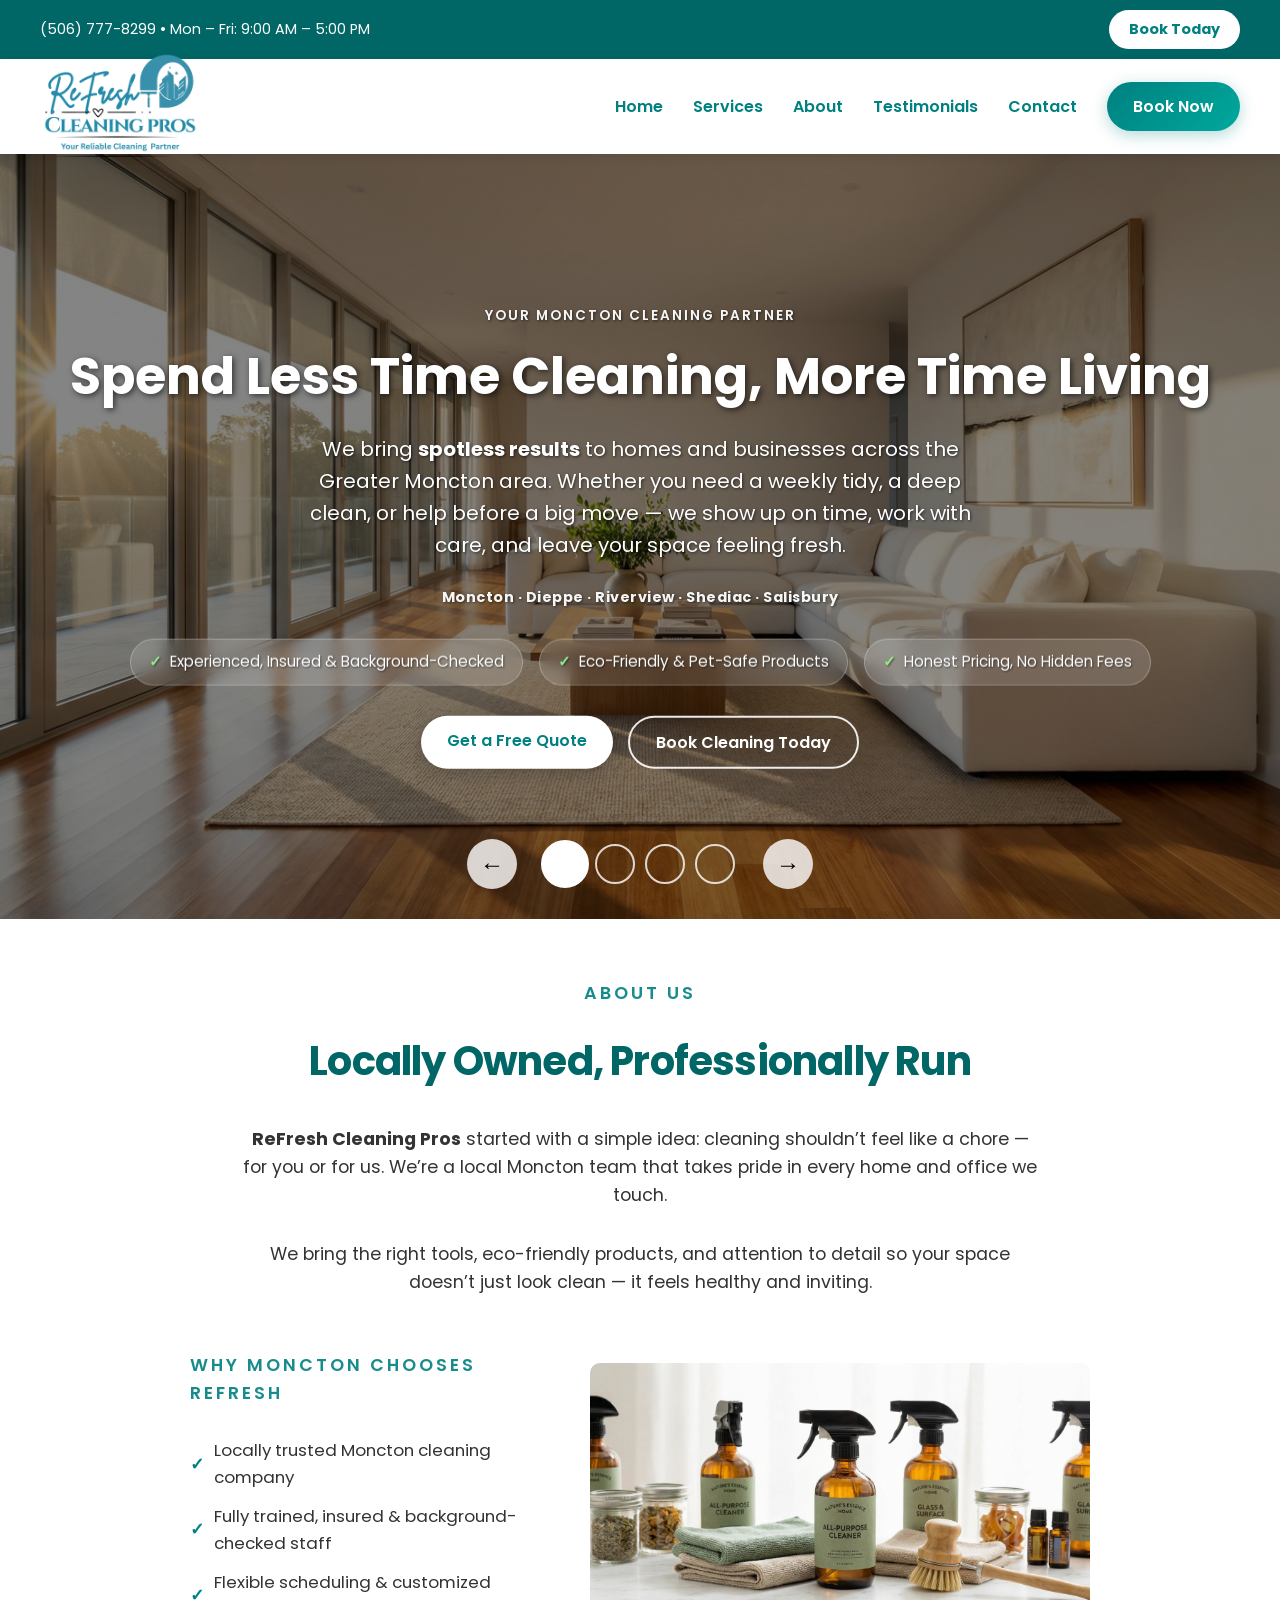
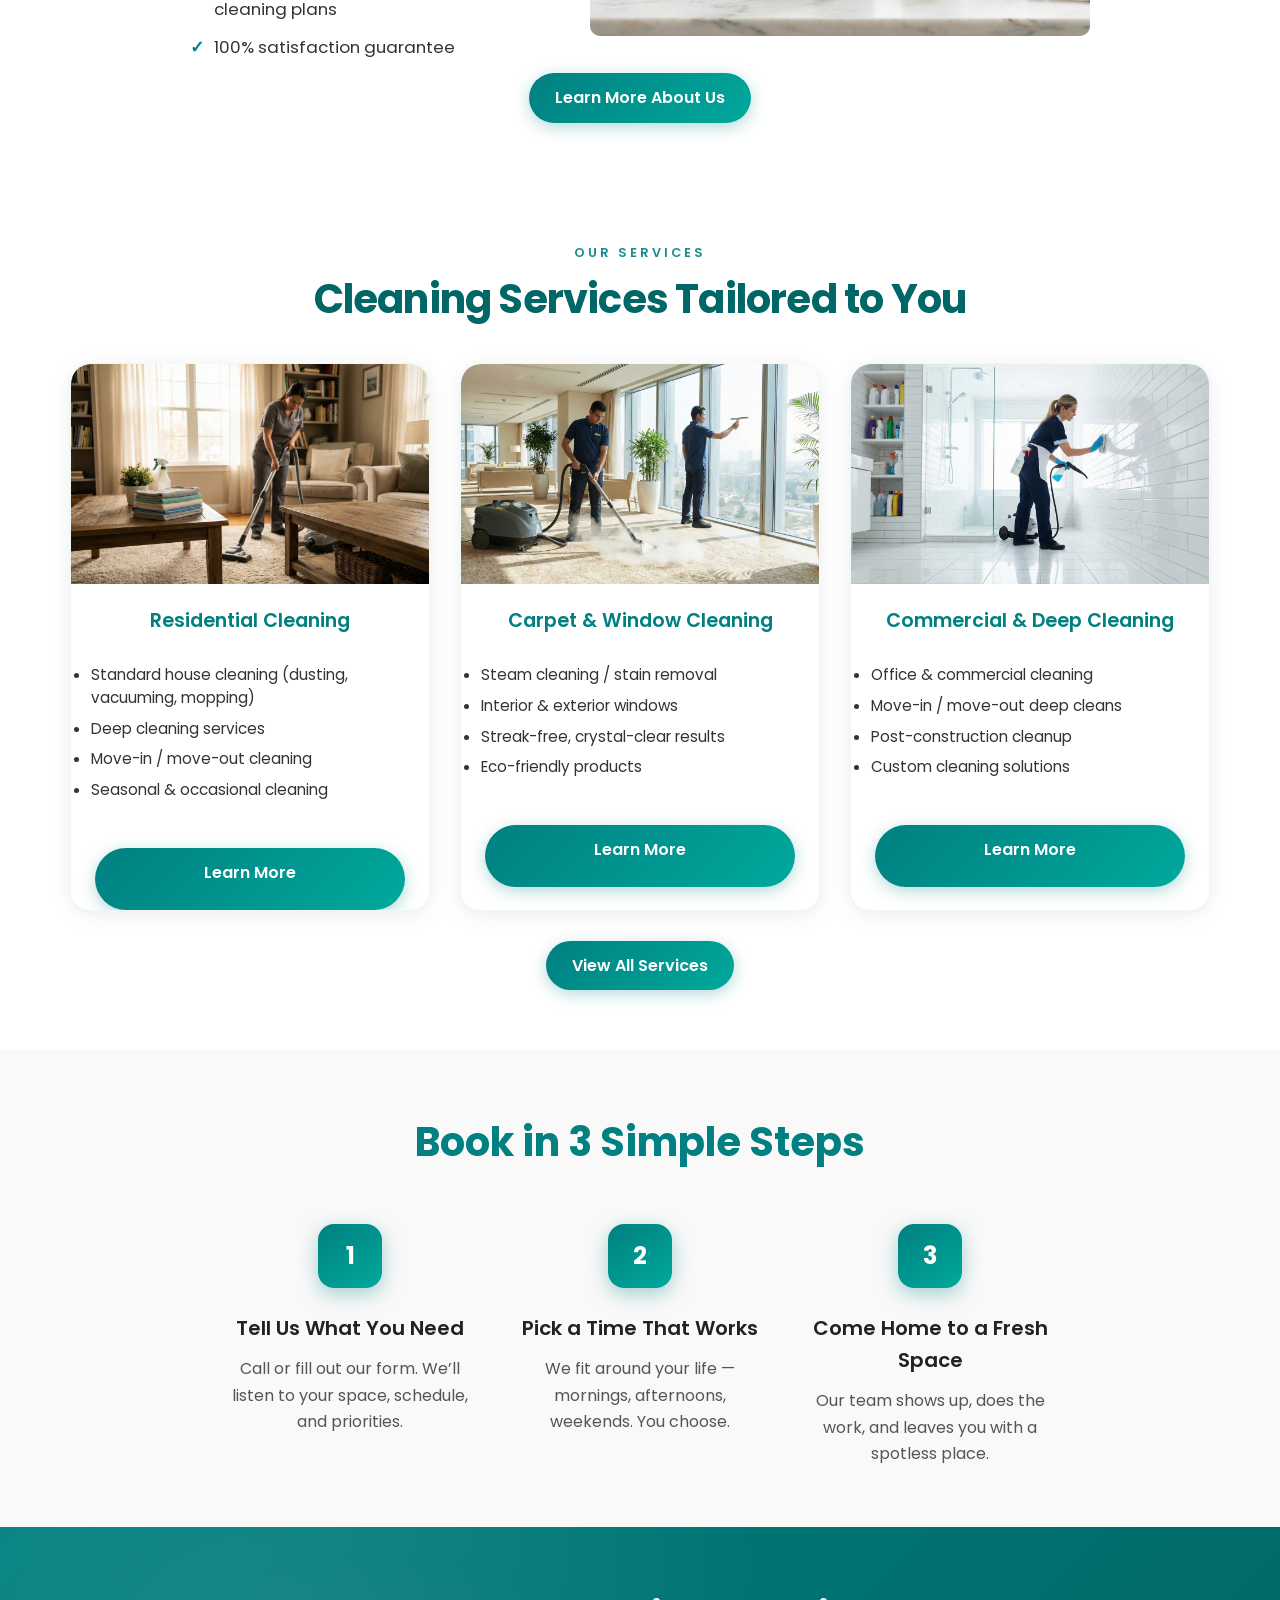
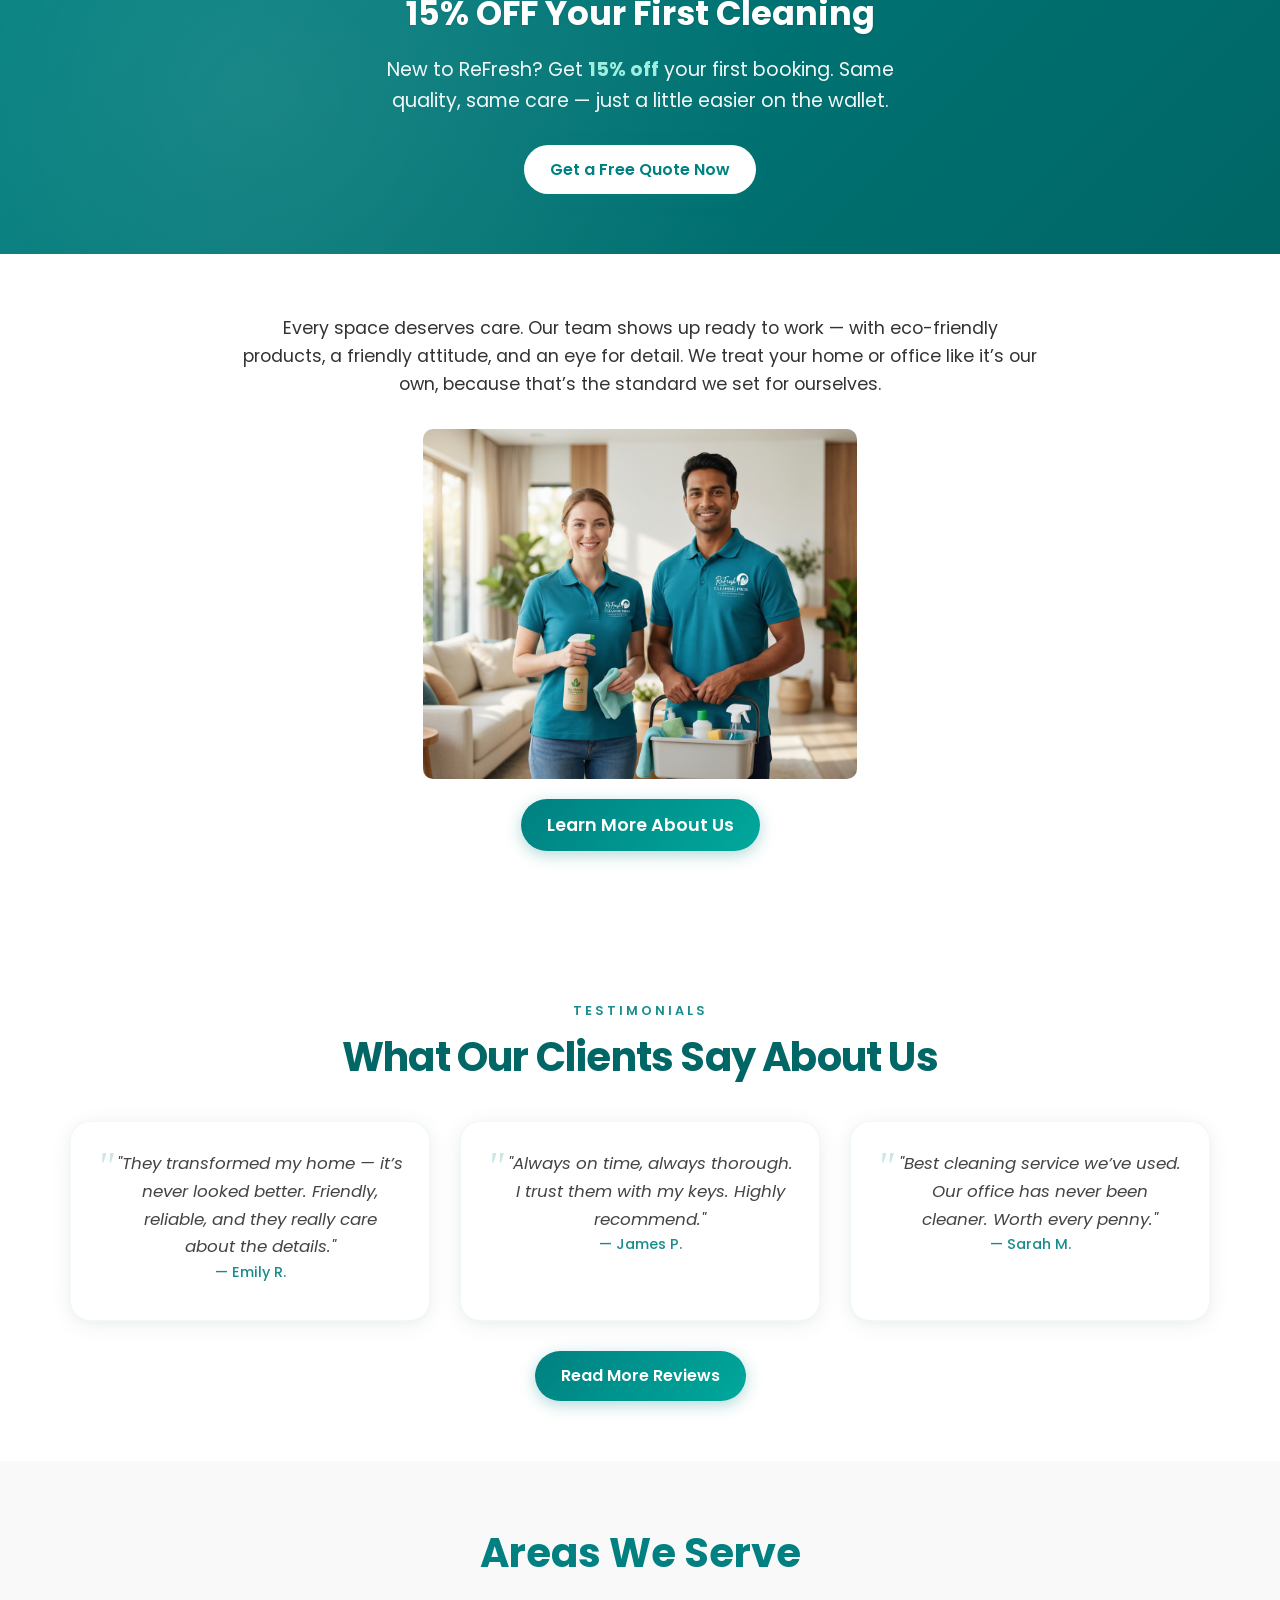
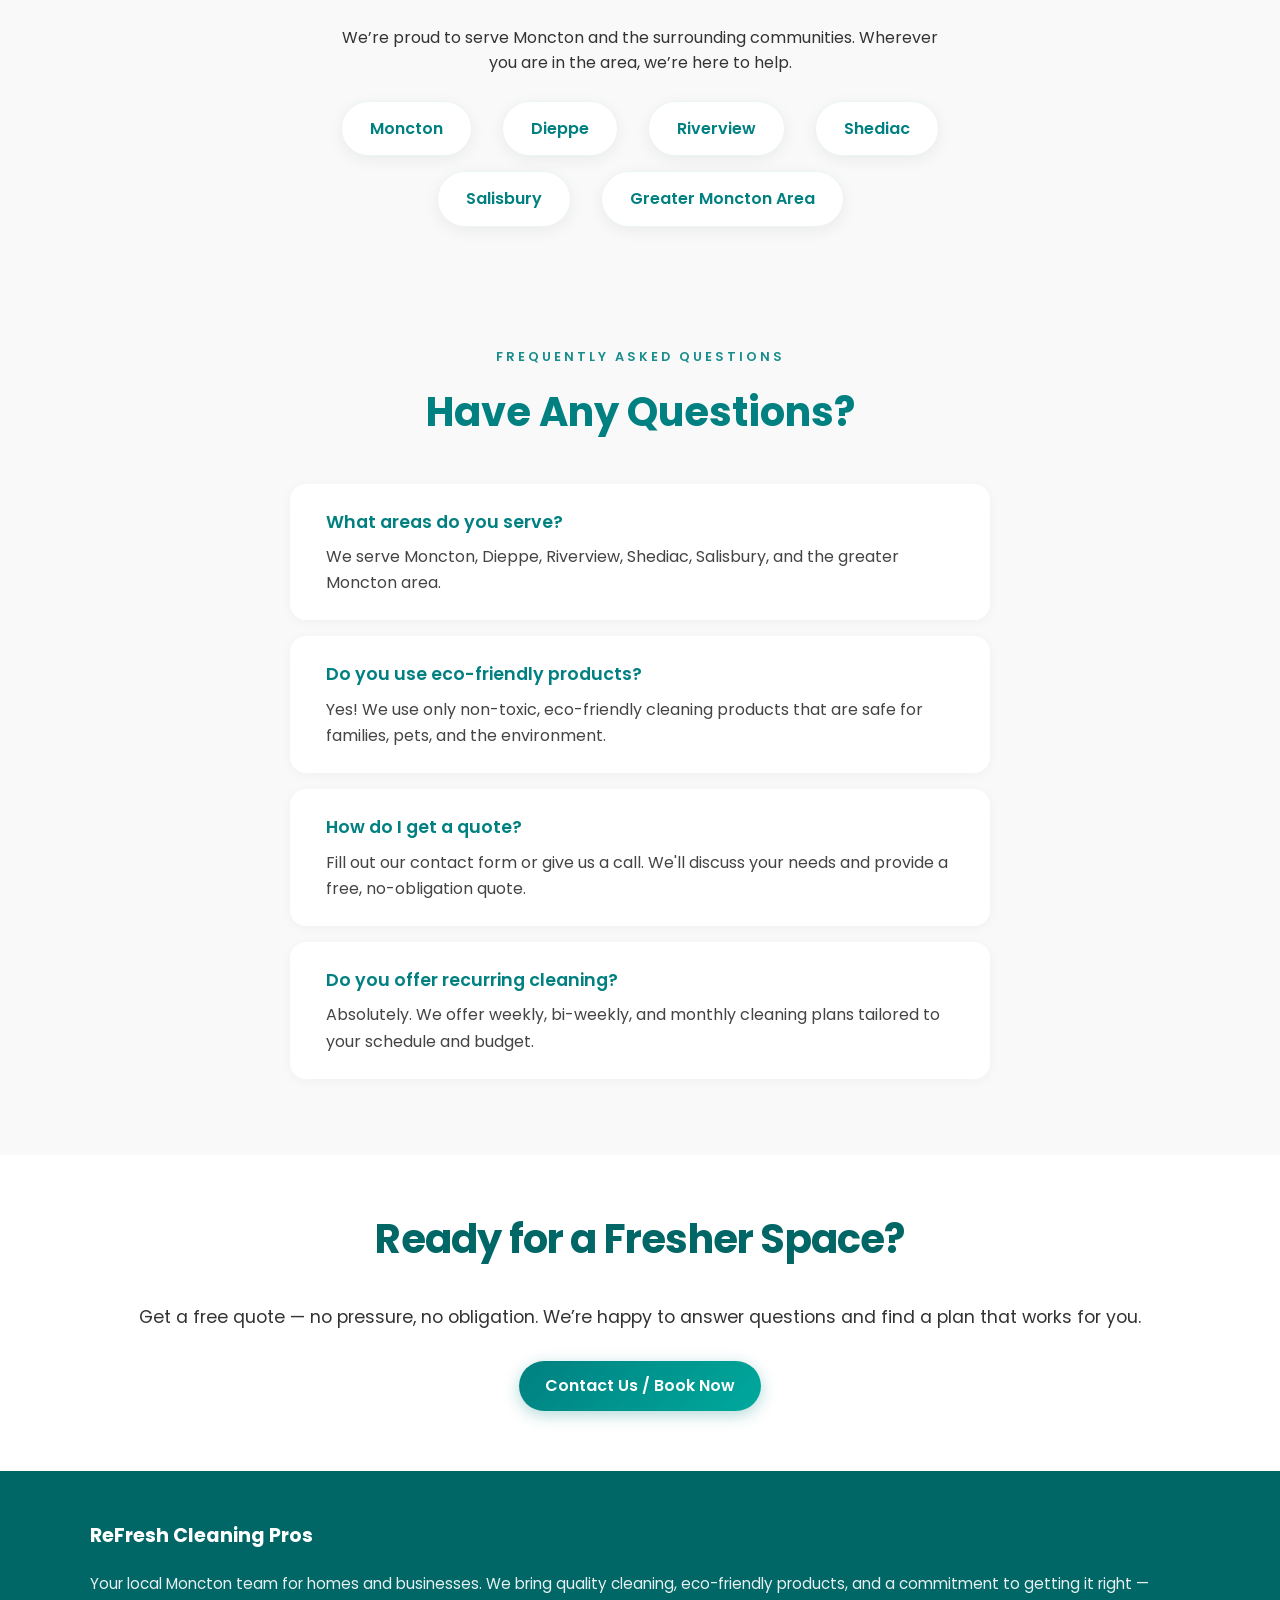
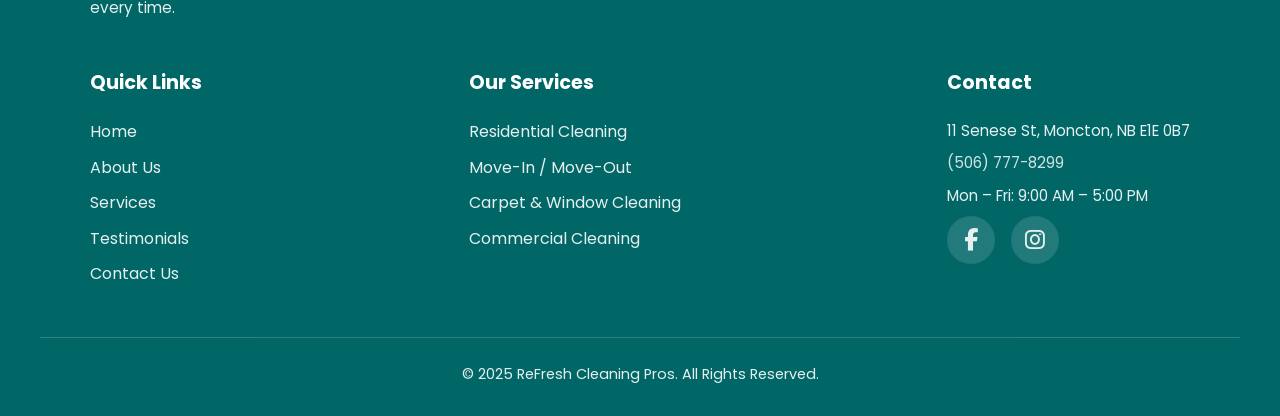
==== index.html @ 72ffffce "Add favicon for Google search results: simple teal icon, absolute URL, sizes attribute Co-authored-b" ====
<!DOCTYPE html>
<html lang="en">
    <head>
        <meta charset="UTF-8">
        <meta name="viewport" content="width=device-width, initial-scale=1.0, viewport-fit=cover">
        <!-- Google Analytics - Replace G-XXXXXXXXXX with your Measurement ID -->
        <script async src="https://www.googletagmanager.com/gtag/js?id=G-XXXXXXXXXX"></script>
        <script>
            window.dataLayer = window.dataLayer || [];
            function gtag(){dataLayer.push(arguments);}
            gtag('js', new Date());
            gtag('config', 'G-XXXXXXXXXX');
        </script>
        <!-- Google Search Console - Replace content value with your verification code -->
        <meta name="google-site-verification" content="YOUR_VERIFICATION_CODE" />
      
        <!-- SEO -->
        <title>ReFresh Cleaning Pros | Professional Cleaning Services in Moncton, NB</title>
        <meta name="description" content="Spend less time cleaning, more time living. ReFresh Cleaning Pros brings spotless results to homes and businesses in Moncton, Dieppe & Riverview. Eco-friendly, insured, and affordable.">
        <meta name="keywords" content="cleaning services Moncton, eco-friendly cleaning, residential cleaning, commercial cleaning, window cleaning Moncton, carpet cleaning NB">
        <meta name="author" content="ReFresh Cleaning Pros">
        <meta name="robots" content="index, follow">
        <link rel="canonical" href="https://refreshcleaningpros.ca/">
        <link rel="icon" href="https://refreshcleaningpros.ca/favicon.png" type="image/png" sizes="48x48 96x96 192x192">
      
        <!-- Geo Tags -->
        <meta name="geo.region" content="CA-NB">
        <meta name="geo.placename" content="Moncton">
        <meta name="geo.position" content="46.0878;-64.7782">
        <meta name="ICBM" content="46.0878, -64.7782">
      
        <!-- Open Graph / Facebook -->
        <meta property="og:title" content="ReFresh Cleaning Pros | Professional Cleaning Services in Moncton, NB">
        <meta property="og:description" content="Your local Moncton cleaning team. Spotless homes and offices, eco-friendly products, and honest pricing. Book your free quote today.">
        <meta property="og:url" content="https://refreshcleaningpros.ca/">
        <meta property="og:type" content="website">
        <meta property="og:image" content="https://refreshcleaningpros.ca/assets/images/refresh-cleaning-pros-logo-moncton.png">
      
        <!-- Twitter -->
        <meta name="twitter:card" content="summary_large_image">
        <meta name="twitter:title" content="ReFresh Cleaning Pros | Professional Cleaning Services in Moncton, NB">
        <meta name="twitter:description" content="Spend less time cleaning, more time living. Eco-friendly cleaning for Moncton homes and businesses. Free quote.">
        <meta name="twitter:image" content="https://refreshcleaningpros.ca/assets/images/refresh-cleaning-pros-logo-moncton.png">
      
        <!-- JSON-LD LocalBusiness Schema -->
        <script type="application/ld+json">
        {
          "@context": "https://schema.org",
          "@type": "LocalBusiness",
          "name": "ReFresh Cleaning Pros",
          "image": "https://refreshcleaningpros.ca/assets/images/refresh-cleaning-pros-logo-moncton.png",
          "description": "Professional residential and commercial cleaning services in Moncton, NB.",
          "url": "https://refreshcleaningpros.ca/",
          "telephone": "+1-506-777-8299",
          "address": {
            "@type": "PostalAddress",
            "streetAddress": "11 Senese St",
            "addressLocality": "Moncton",
            "addressRegion": "NB",
            "postalCode": "E1E 0B7",
            "addressCountry": "CA"
          },
          "geo": {
            "@type": "GeoCoordinates",
            "latitude": 46.0878,
            "longitude": -64.7782
          },
          "areaServed": ["Moncton", "Dieppe", "Riverview"],
          "priceRange": "$$",
          "openingHours": "Mo-Fr 09:00-17:00",
          "sameAs": [
            "https://www.facebook.com/share/17tY4tqbep/?mibextid=wwXIfr",
            "https://www.instagram.com/refreshcleaningpros/"
          ]
        }
        </script>
    <link rel="stylesheet" href="https://fonts.googleapis.com/css2?family=Poppins:wght@400;500;600;700&display=swap">
    <link rel="stylesheet" href="https://cdnjs.cloudflare.com/ajax/libs/font-awesome/6.5.1/css/all.min.css">
    <link rel="stylesheet" href="./assets/styles.css">
</head>
<body>
    <div class="top-bar">
        <span><a href="tel:+15067778299">(506) 777-8299</a> • Mon – Fri: 9:00 AM – 5:00 PM</span>
        <a href="contact.html" class="top-bar-cta">Book Today</a>
    </div>
    <header>
        <button class="menu-btn" aria-label="Toggle menu">
            <span></span>
        </button>
        <div class="logo">
            <a href="index.html"><img src="./assets/images/refresh-cleaning-pros-logo-moncton.png" alt="ReFresh Cleaning Pros Logo"></a>
        </div>
        <nav>
            <ul>
                <li><a href="index.html">Home</a></li>
                <li><a href="services.html">Services</a></li>
                <li><a href="about.html">About</a></li>
                <li><a href="testimonials.html">Testimonials</a></li>
                <li><a href="contact.html">Contact</a></li>
                <li><a href="contact.html" class="cta">Book Now</a></li>
            </ul>
        </nav>
    </header>

    <section class="hero" role="region" aria-label="Hero slider">
        <div class="hero-slider">
            <div class="slide">
                <img src="./assets/images/hero/hero-modern-living-room.png" alt="Professional cleaning service for modern interiors in Moncton" loading="eager">
            </div>
            <div class="slide">
                <img src="./assets/images/hero/hero-clean-kitchen.png" alt="Spotless kitchen cleaning - ReFresh Cleaning Pros Moncton" loading="eager">
            </div>
            <div class="slide">
                <img src="./assets/images/hero/hero-cleaning-professional.png" alt="Professional cleaners serving Moncton" loading="eager">
            </div>
            <div class="slide">
                <img src="./assets/images/hero/hero-cleaning-modern-interior.png" alt="Fresh, clean spaces - ReFresh Cleaning Pros" loading="lazy">
            </div>
        </div>
        <div class="hero-content">
            <p class="section-label">Your Moncton Cleaning Partner</p>
            <h1>Spend Less Time Cleaning, More Time Living</h1>
            <p>We bring <strong>spotless results</strong> to homes and businesses across the Greater Moncton area. Whether you need a weekly tidy, a deep clean, or help before a big move — we show up on time, work with care, and leave your space feeling fresh.</p>
            <p class="service-area-badge">Moncton · Dieppe · Riverview · Shediac · Salisbury</p>
            <ul class="hero-badges">
                <li>Experienced, Insured & Background-Checked</li>
                <li>Eco-Friendly & Pet-Safe Products</li>
                <li>Honest Pricing, No Hidden Fees</li>
            </ul>
            <div class="cta-group">
                <a href="contact.html" class="cta cta-primary">Get a Free Quote</a>
                <a href="contact.html" class="cta cta-secondary">Book Cleaning Today</a>
            </div>
        </div>
        <div class="slider-controls">
            <button class="slider-btn slider-prev" aria-label="Previous slide">←</button>
            <div class="slider-dots" role="tablist" aria-label="Slide navigation">
                <button class="slider-dot active" aria-label="Slide 1" data-slide="0" aria-selected="true"></button>
                <button class="slider-dot" aria-label="Slide 2" data-slide="1" aria-selected="false"></button>
                <button class="slider-dot" aria-label="Slide 3" data-slide="2" aria-selected="false"></button>
                <button class="slider-dot" aria-label="Slide 4" data-slide="3" aria-selected="false"></button>
            </div>
            <button class="slider-btn slider-next" aria-label="Next slide">→</button>
        </div>
    </section>

    <section class="about reveal" id="about" role="region" aria-label="About">
        <p class="section-label">About Us</p>
        <h2>Locally Owned, Professionally Run</h2>
        <p><strong>ReFresh Cleaning Pros</strong> started with a simple idea: cleaning shouldn’t feel like a chore — for you or for us. We’re a local Moncton team that takes pride in every home and office we touch.</p>
        <p>We bring the right tools, eco-friendly products, and attention to detail so your space doesn’t just look clean — it feels healthy and inviting.</p>
        <div class="why-choose-block">
            <div class="why-choose-content">
                <p class="section-label" style="margin-top: 25px;">Why Moncton Chooses ReFresh</p>
                <ul class="why-choose-list">
                    <li>Locally trusted Moncton cleaning company</li>
                    <li>Fully trained, insured & background-checked staff</li>
                    <li>Flexible scheduling & customized cleaning plans</li>
                    <li>100% satisfaction guarantee</li>
                </ul>
            </div>
            <div class="why-choose-image">
                <img src="./assets/images/services/eco-friendly-cleaning-products.png" alt="Eco-friendly cleaning products - ReFresh Cleaning Pros Moncton" loading="lazy">
            </div>
        </div>
        <a href="about.html" class="cta">Learn More About Us</a>
    </section>

    <section class="services reveal" id="services" role="region" aria-label="Services">
        <p class="section-label">Our Services</p>
        <h2>Cleaning Services Tailored to You</h2>
        <div class="service-list">
            <div class="service">
                <img src="./assets/images/services/residential-commercial-cleaning-moncton.png" alt="Residential and commercial cleaning service in Moncton NB" loading="lazy">
                <h3>Residential Cleaning</h3>
                <ul>
                    <li>Standard house cleaning (dusting, vacuuming, mopping)</li>
                    <li>Deep cleaning services</li>
                    <li>Move-in / move-out cleaning</li>
                    <li>Seasonal & occasional cleaning</li>
                </ul>
                <a href="services.html" class="cta" style="display: inline-block; margin-top: 15px;">Learn More</a>
            </div>
            <div class="service">
                <img src="./assets/images/services/carpet-window-cleaning-moncton.png" alt="Carpet and window cleaning service Moncton" loading="lazy">
                <h3>Carpet & Window Cleaning</h3>
                <ul>
                    <li>Steam cleaning / stain removal</li>
                    <li>Interior & exterior windows</li>
                    <li>Streak-free, crystal-clear results</li>
                    <li>Eco-friendly products</li>
                </ul>
                <a href="services.html" class="cta" style="display: inline-block; margin-top: 15px;">Learn More</a>
            </div>
            <div class="service">
                <img src="./assets/images/services/deep-cleaning-service-moncton.png" alt="Deep cleaning and custom cleaning service Moncton NB" loading="lazy">
                <h3>Commercial & Deep Cleaning</h3>
                <ul>
                    <li>Office & commercial cleaning</li>
                    <li>Move-in / move-out deep cleans</li>
                    <li>Post-construction cleanup</li>
                    <li>Custom cleaning solutions</li>
                </ul>
                <a href="services.html" class="cta" style="display: inline-block; margin-top: 15px;">Learn More</a>
            </div>
        </div>
        <p style="margin-top: 30px;"><a href="services.html" class="cta">View All Services</a></p>
    </section>

    <section class="work-process reveal" role="region" aria-label="How it Works">
        <h2>Book in 3 Simple Steps</h2>
        <div class="process-steps">
            <div class="process-step">
                <span class="step-num">1</span>
                <h3>Tell Us What You Need</h3>
                <p>Call or fill out our form. We’ll listen to your space, schedule, and priorities.</p>
            </div>
            <div class="process-step">
                <span class="step-num">2</span>
                <h3>Pick a Time That Works</h3>
                <p>We fit around your life — mornings, afternoons, weekends. You choose.</p>
            </div>
            <div class="process-step">
                <span class="step-num">3</span>
                <h3>Come Home to a Fresh Space</h3>
                <p>Our team shows up, does the work, and leaves you with a spotless place.</p>
            </div>
        </div>
    </section>

    <section class="promo-banner reveal" role="region" aria-label="Special offer">
        <h2>15% OFF Your First Cleaning</h2>
        <p>New to ReFresh? Get <strong>15% off</strong> your first booking. Same quality, same care — just a little easier on the wallet.</p>
        <a href="contact.html" class="cta" style="background: #fff; color: #008080;">Get a Free Quote Now</a>
    </section>

    <section class="about reveal" id="about-2" role="region" aria-label="About image">
        <p>Every space deserves care. Our team shows up ready to work — with eco-friendly products, a friendly attitude, and an eye for detail. We treat your home or office like it’s our own, because that’s the standard we set for ourselves.</p>
        <img src="./assets/images/cleaning-team-professional.png" alt="ReFresh Cleaning Pros professional team - Moncton cleaning services" loading="lazy">
        <p style="margin-top: 20px;"><a href="about.html" class="cta">Learn More About Us</a></p>
    </section>

    <section class="testimonials reveal" id="testimonials" role="region" aria-label="Testimonials">
        <p class="section-label">Testimonials</p>
        <h2>What Our Clients Say About Us</h2>
        <div class="testimonial-list">
            <div class="testimonial">
                <p>"They transformed my home — it’s never looked better. Friendly, reliable, and they really care about the details."</p>
                <span>— Emily R.</span>
            </div>
            <div class="testimonial">
                <p>"Always on time, always thorough. I trust them with my keys. Highly recommend."</p>
                <span>— James P.</span>
            </div>
            <div class="testimonial">
                <p>"Best cleaning service we’ve used. Our office has never been cleaner. Worth every penny."</p>
                <span>— Sarah M.</span>
            </div>
        </div>
        <p style="margin-top: 30px;"><a href="testimonials.html" class="cta">Read More Reviews</a></p>
    </section>

    <section class="service-areas reveal" role="region" aria-label="Service Areas">
        <h2>Areas We Serve</h2>
        <p style="margin-bottom: 25px; max-width: 600px; margin-left: auto; margin-right: auto;">We’re proud to serve Moncton and the surrounding communities. Wherever you are in the area, we’re here to help.</p>
        <ul>
            <li>Moncton</li>
            <li>Dieppe</li>
            <li>Riverview</li>
            <li>Shediac</li>
            <li>Salisbury</li>
            <li>Greater Moncton Area</li>
        </ul>
    </section>

    <section class="faq-section reveal" role="region" aria-label="FAQ">
        <p class="section-label">Frequently Asked Questions</p>
        <h2>Have Any Questions?</h2>
        <div class="faq-list">
            <div class="faq-item">
                <h3>What areas do you serve?</h3>
                <p>We serve Moncton, Dieppe, Riverview, Shediac, Salisbury, and the greater Moncton area.</p>
            </div>
            <div class="faq-item">
                <h3>Do you use eco-friendly products?</h3>
                <p>Yes! We use only non-toxic, eco-friendly cleaning products that are safe for families, pets, and the environment.</p>
            </div>
            <div class="faq-item">
                <h3>How do I get a quote?</h3>
                <p>Fill out our contact form or give us a call. We'll discuss your needs and provide a free, no-obligation quote.</p>
            </div>
            <div class="faq-item">
                <h3>Do you offer recurring cleaning?</h3>
                <p>Absolutely. We offer weekly, bi-weekly, and monthly cleaning plans tailored to your schedule and budget.</p>
            </div>
        </div>
    </section>

    <section class="contact reveal" id="contact" role="region" aria-label="Contact">
        <h2>Ready for a Fresher Space?</h2>
        <p style="margin-bottom: 30px; font-size: 1.1rem;">Get a free quote — no pressure, no obligation. We’re happy to answer questions and find a plan that works for you.</p>
        <a href="contact.html" class="cta">Contact Us / Book Now</a>
    </section>

    <footer role="contentinfo">
        <div class="footer-grid">
            <div class="footer-col">
                <h3>ReFresh Cleaning Pros</h3>
                <p>Your local Moncton team for homes and businesses. We bring quality cleaning, eco-friendly products, and a commitment to getting it right — every time.</p>
            </div>
            <div class="footer-col">
                <h3>Quick Links</h3>
                <ul>
                    <li><a href="index.html">Home</a></li>
                    <li><a href="about.html">About Us</a></li>
                    <li><a href="services.html">Services</a></li>
                    <li><a href="testimonials.html">Testimonials</a></li>
                    <li><a href="contact.html">Contact Us</a></li>
                </ul>
            </div>
            <div class="footer-col">
                <h3>Our Services</h3>
                <ul>
                    <li><a href="services.html">Residential Cleaning</a></li>
                    <li><a href="services.html">Move-In / Move-Out</a></li>
                    <li><a href="services.html">Carpet & Window Cleaning</a></li>
                    <li><a href="services.html">Commercial Cleaning</a></li>
                </ul>
            </div>
            <div class="footer-col">
                <h3>Contact</h3>
                <p>11 Senese St, Moncton, NB E1E 0B7</p>
                <p><a href="tel:+15067778299">(506) 777-8299</a></p>
                <p>Mon – Fri: 9:00 AM – 5:00 PM</p>
                <p class="social-links">
                    <a href="https://www.facebook.com/share/17tY4tqbep/?mibextid=wwXIfr" target="_blank" rel="noopener noreferrer" aria-label="Facebook"><i class="fab fa-facebook-f"></i></a>
                    <a href="https://www.instagram.com/refreshcleaningpros/" target="_blank" rel="noopener noreferrer" aria-label="Instagram"><i class="fab fa-instagram"></i></a>
                </p>
            </div>
        </div>
        <div class="footer-bottom">
            <p>© 2025 ReFresh Cleaning Pros. All Rights Reserved.</p>
        </div>
    </footer>

    <button class="back-to-top" aria-label="Back to top" title="Back to top">↑</button>
    <div class="mobile-cta-bar">
        <a href="contact.html">Book Now</a>
        <a href="tel:+15067778299">Call (506) 777-8299</a>
    </div>
    <script src="./assets/js/main.js"></script>
</body>
</html>
---- assets/styles.css ----
/* ReFresh Cleaning Pros - Main Stylesheet */

* {
    margin: 0;
    padding: 0;
    box-sizing: border-box;
    font-family: 'Poppins', Arial, sans-serif;
}

html {
    scroll-behavior: smooth;
    overflow-x: hidden;
}

body {
    line-height: 1.6;
    color: #333;
    -webkit-text-size-adjust: 100%;
}

a, button {
    -webkit-tap-highlight-color: rgba(0, 128, 128, 0.2);
}

img {
    max-width: 100%;
}

/* Top bar - contact info & CTA */
.top-bar {
    background: #006666;
    color: #fff;
    padding: 10px 40px;
    display: flex;
    justify-content: space-between;
    align-items: center;
    flex-wrap: wrap;
    gap: 10px;
    font-size: 0.9rem;
}

.top-bar a {
    color: #fff;
    text-decoration: none;
}

.top-bar .top-bar-cta {
    background: #fff;
    color: #008080;
    padding: 8px 20px;
    border-radius: 25px;
    font-weight: bold;
    transition: all 0.3s ease;
}

.top-bar .top-bar-cta:hover {
    background: #00a99d;
    color: #fff;
    transform: translateY(-2px);
    box-shadow: 0 4px 12px rgba(0,0,0,0.2);
}

/* Header & Nav */
header {
    background: #fff;
    padding: 15px 40px;
    display: flex;
    justify-content: space-between;
    align-items: center;
    box-shadow: 0 2px 10px rgba(0, 0, 0, 0.1);
    position: sticky;
    top: 0;
    z-index: 1000;
    height: 95px;
    min-height: 95px;
}

.logo a {
    display: flex;
    height: 100%;
}

.logo img {
    height: 100%;
    max-height: 130px;
    object-fit: contain;
}

nav ul {
    list-style: none;
    display: flex;
    align-items: center;
}

nav ul li {
    margin-left: 30px;
}

nav ul li a {
    text-decoration: none;
    color: #008080;
    font-weight: 600;
    transition: all 0.3s ease;
    position: relative;
}

nav ul li a:hover {
    color: #00a99d;
}

nav ul li a::after {
    content: '';
    position: absolute;
    bottom: -4px;
    left: 0;
    width: 0;
    height: 2px;
    background: #00a99d;
    transition: width 0.3s ease;
}

nav ul li a:hover::after {
    width: 100%;
}

.cta {
    background: linear-gradient(135deg, #008080 0%, #00a99d 100%);
    color: #fff;
    padding: 12px 26px;
    border-radius: 50px;
    text-decoration: none;
    font-weight: 600;
    transition: all 0.3s cubic-bezier(0.25, 0.46, 0.45, 0.94);
    display: inline-block;
    box-shadow: 0 4px 16px rgba(0, 128, 128, 0.3);
}

.cta:hover {
    background: linear-gradient(135deg, #006666 0%, #008080 100%);
    transform: translateY(-3px);
    box-shadow: 0 8px 24px rgba(0, 128, 128, 0.4);
}

/* Mobile menu button */
.menu-btn {
    display: none;
    background: none;
    border: none;
    padding: 0;
    cursor: pointer;
    width: 30px;
    height: 30px;
    position: relative;
    z-index: 1001;
}

.menu-btn span {
    display: block;
    width: 100%;
    height: 2px;
    background: #008080;
    position: relative;
    transition: all 0.3s ease;
}

.menu-btn span::before,
.menu-btn span::after {
    content: '';
    position: absolute;
    width: 100%;
    height: 2px;
    background: #008080;
    transition: all 0.3s ease;
}

.menu-btn span::before {
    top: -8px;
}

.menu-btn span::after {
    bottom: -8px;
}

.menu-btn.active span {
    background: transparent;
}

.menu-btn.active span::before {
    transform: rotate(45deg);
    top: 0;
}

.menu-btn.active span::after {
    transform: rotate(-45deg);
    bottom: 0;
}

/* Hero slider */
.hero {
    position: relative;
    height: 85vh;
    width: 100vw;
    overflow: hidden;
    margin: 0;
    padding: 0;
}

.hero::after {
    content: '';
    position: absolute;
    top: 0;
    left: 0;
    right: 0;
    bottom: 0;
    background: rgba(0, 0, 0, 0.48);
    z-index: 1;
    pointer-events: none;
}

.hero-slider {
    display: flex;
    height: 100%;
    width: 100%;
    scroll-snap-type: x mandatory;
    overflow-x: hidden;
    scroll-behavior: smooth;
    position: relative;
}

.slide {
    scroll-snap-align: start;
    flex-shrink: 0;
    width: 100%;
    height: 100%;
    position: relative;
}

.slide img {
    width: 100%;
    height: 100%;
    object-fit: cover;
    object-position: center;
}

/* Hero overlay content (Refresh Nova style) */
.hero-content {
    position: absolute;
    top: 50%;
    left: 50%;
    transform: translate(-50%, -50%);
    text-align: center;
    color: #fff;
    z-index: 2;
    width: 100%;
    padding: 0 20px;
}

.hero-content .section-label {
    font-size: 0.85rem;
    letter-spacing: 2px;
    text-transform: uppercase;
    opacity: 0.95;
    margin-bottom: 10px;
    color: #fff;
}

.hero-content h1 {
    font-size: 3.2rem;
    margin-bottom: 15px;
    text-shadow: 2px 2px 6px rgba(0, 0, 0, 0.6);
    font-weight: 700;
}

.hero-content p {
    font-size: 1.25rem;
    margin-bottom: 25px;
    text-shadow: 1px 1px 3px rgba(0, 0, 0, 0.6);
    max-width: 700px;
    margin-left: auto;
    margin-right: auto;
}

.hero-content .service-area-badge {
    font-size: 0.9rem;
    font-weight: 700;
    opacity: 0.95;
    margin-bottom: 30px;
    letter-spacing: 0.5px;
}

.hero-badges {
    display: flex;
    flex-wrap: wrap;
    justify-content: center;
    gap: 12px 16px;
    margin-bottom: 30px;
    list-style: none;
    padding: 0;
}

.hero-badges li {
    list-style: none;
    display: inline-flex;
    align-items: center;
    gap: 8px;
    font-size: 0.95rem;
    text-shadow: 1px 1px 2px rgba(0,0,0,0.5);
    background: rgba(255, 255, 255, 0.15);
    backdrop-filter: blur(8px);
    padding: 10px 18px;
    border-radius: 50px;
    border: 1px solid rgba(255, 255, 255, 0.25);
}

.hero-badges li::before {
    content: "✓";
    font-weight: bold;
    color: #90EE90;
}

.hero-content .cta-group {
    display: flex;
    gap: 15px;
    justify-content: center;
    flex-wrap: wrap;
}

.hero-content .cta-primary {
    background: #fff;
    color: #008080;
    box-shadow: 0 4px 20px rgba(0, 0, 0, 0.25);
}

.hero-content .cta-primary:hover {
    background: #f0f0f0;
    color: #006666;
    box-shadow: 0 6px 24px rgba(0, 0, 0, 0.3);
}

.hero-content .cta-secondary {
    background: transparent;
    color: #fff;
    border: 2px solid rgba(255, 255, 255, 0.9);
    box-shadow: none;
}

.hero-content .cta-secondary:hover {
    background: rgba(255, 255, 255, 0.15);
    color: #fff;
    border-color: #fff;
}

.slider-controls {
    position: absolute;
    bottom: 30px;
    left: 0;
    right: 0;
    display: flex;
    justify-content: center;
    align-items: center;
    gap: 20px;
    z-index: 3;
}

.slider-dots {
    display: flex;
    gap: 10px;
    padding: 0 8px;
}

.slider-dot {
    width: 10px;
    height: 10px;
    border-radius: 50%;
    border: 2px solid rgba(255, 255, 255, 0.8);
    background: transparent;
    cursor: pointer;
    padding: 13px;
    margin: -13px 0;
    transition: all 0.3s ease;
    box-sizing: content-box;
}

.slider-dot:hover {
    background: rgba(255, 255, 255, 0.4);
}

.slider-dot.active {
    background: #fff;
    border-color: #fff;
    transform: scale(1.2);
}

.slider-btn {
    background: rgba(255, 255, 255, 0.8);
    border: none;
    border-radius: 50%;
    width: 50px;
    height: 50px;
    cursor: pointer;
    transition: all 0.3s ease;
    font-size: 1.5rem;
    display: flex;
    align-items: center;
    justify-content: center;
}

.slider-btn:hover {
    background: #fff;
    transform: scale(1.15);
    box-shadow: 0 4px 15px rgba(0,0,0,0.2);
}

/* Sections */
.services, .about, .testimonials, .contact {
    padding: 60px 40px;
    text-align: center;
}

.services h2, .about h2, .testimonials h2, .contact h2 {
    font-size: 2.5rem;
    color: #006666;
    margin-bottom: 40px;
    font-weight: 700;
    letter-spacing: -0.02em;
    line-height: 1.2;
}

.service-list, .testimonial-list {
    display: flex;
    justify-content: center;
    flex-wrap: wrap;
    gap: 30px;
}

.service, .testimonial {
    width: 30%;
    min-width: 250px;
    background: #fff;
    padding: 0;
    border-radius: 20px;
    box-shadow: 0 4px 24px rgba(0, 0, 0, 0.06), 0 2px 8px rgba(0, 128, 128, 0.04);
    transition: all 0.4s cubic-bezier(0.25, 0.46, 0.45, 0.94);
    border: 1px solid rgba(0, 128, 128, 0.06);
    overflow: hidden;
}

.service:hover, .testimonial:hover {
    transform: translateY(-10px);
    box-shadow: 0 20px 50px rgba(0, 0, 0, 0.1), 0 8px 24px rgba(0, 128, 128, 0.12);
}

.service > h3,
.service > ul,
.service > a.cta {
    padding-left: 24px;
    padding-right: 24px;
}

.service > h3 {
    padding-top: 22px;
}

.service > ul {
    padding-bottom: 8px;
}

.service > a.cta {
    padding-bottom: 24px;
    margin-left: 24px;
    margin-right: 24px;
    margin-top: 8px;
}

.testimonial {
    padding: 28px 26px 24px;
}

.service h3, .testimonial span {
    color: #008080;
    margin-bottom: 12px;
    font-size: 1.2rem;
    font-weight: 600;
}

.testimonial span {
    display: block;
    font-size: 0.9rem;
    font-weight: 500;
    opacity: 0.9;
}

.testimonial p {
    font-style: italic;
    position: relative;
    font-size: 1.05rem;
    line-height: 1.65;
    color: #444;
    padding-left: 20px;
}

.testimonial p::before {
    content: '"';
    position: absolute;
    left: 0;
    top: -4px;
    font-size: 2.5rem;
    font-family: Georgia, serif;
    color: rgba(0, 128, 128, 0.2);
    line-height: 1;
}

.about p {
    max-width: 800px;
    margin: 0 auto 30px;
    font-size: 1.1rem;
}

/* Why Moncton Chooses ReFresh - points below heading, image to side */
.why-choose-block {
    display: flex;
    align-items: center;
    justify-content: center;
    gap: 50px;
    max-width: 900px;
    margin: 30px auto 0;
    text-align: left;
}

.why-choose-content {
    flex: 1;
    min-width: 0;
}

.why-choose-content .section-label {
    margin-top: 0;
}

.why-choose-list {
    list-style: none;
    padding: 0;
    margin: 12px 0 0;
}

.why-choose-list li {
    display: flex;
    align-items: center;
    gap: 10px;
    margin-bottom: 12px;
    font-size: 1.05rem;
}

.why-choose-list li::before {
    content: "✓";
    font-weight: bold;
    color: #008080;
    flex-shrink: 0;
}

.why-choose-image {
    flex-shrink: 0;
}

.why-choose-image img {
    max-width: 320px;
    width: 100%;
    height: auto;
    border-radius: 12px;
}

.about img, .service img {
    max-width: 100%;
    border-radius: 10px;
}

/* Service card images - consistent aspect ratio */
.service {
    display: flex;
    flex-direction: column;
}

.service img {
    width: 100%;
    height: 220px;
    object-fit: cover;
    object-position: center;
    flex-shrink: 0;
    border-radius: 20px 20px 0 0;
}

.service ul {
    text-align: left;
    margin: 0 0 8px;
}

/* About section single image (home page) */
.about img {
    max-width: 500px;
    max-height: 350px;
    width: auto;
    height: auto;
    object-fit: contain;
    margin: 0 auto;
    display: block;
}

/* Why Choose Us & Service Areas */
.why-choose, .service-areas, .faq-section {
    padding: 60px 40px;
    text-align: center;
    background: #f9f9f9;
}

.why-choose h2, .service-areas h2, .faq-section h2 {
    font-size: 2.5rem;
    color: #008080;
    margin-bottom: 40px;
}

.why-grid {
    display: flex;
    flex-wrap: wrap;
    justify-content: center;
    gap: 30px;
    max-width: 1000px;
    margin: 0 auto;
}

.why-item {
    flex: 1 1 200px;
    max-width: 280px;
    padding: 28px;
    background: #fff;
    border-radius: 16px;
    box-shadow: 0 4px 20px rgba(0,0,0,0.08);
    transition: all 0.4s ease;
}

.why-item:hover {
    transform: translateY(-4px);
    box-shadow: 0 8px 30px rgba(0, 128, 128, 0.12);
}

.why-item h3 {
    color: #008080;
    margin-bottom: 10px;
    font-size: 1.2rem;
}

.why-item p {
    font-size: 0.95rem;
    line-height: 1.6;
}

.service-areas ul {
    list-style: none;
    display: flex;
    flex-wrap: wrap;
    justify-content: center;
    gap: 15px 30px;
    max-width: 700px;
    margin: 0 auto;
}

.service-areas li {
    padding: 14px 28px;
    background: #fff;
    border-radius: 50px;
    color: #008080;
    font-weight: 600;
    box-shadow: 0 4px 16px rgba(0, 0, 0, 0.06);
    transition: all 0.3s ease;
    border: 1px solid rgba(0, 128, 128, 0.08);
}

.service-areas li:hover {
    transform: translateY(-3px);
    box-shadow: 0 8px 24px rgba(0, 128, 128, 0.12);
    border-color: rgba(0, 128, 128, 0.2);
}

/* FAQ */
.faq-list {
    max-width: 700px;
    margin: 0 auto;
    text-align: left;
}

.faq-item {
    background: #fff;
    padding: 24px 28px 24px 32px;
    margin-bottom: 16px;
    border-radius: 16px;
    box-shadow: 0 2px 12px rgba(0, 0, 0, 0.04);
    transition: all 0.3s ease;
    border-left: 4px solid transparent;
}

.faq-item:hover {
    box-shadow: 0 6px 24px rgba(0, 128, 128, 0.08);
    border-left-color: #008080;
}

.faq-item h3 {
    color: #008080;
    font-size: 1.1rem;
    margin-bottom: 8px;
    font-weight: 600;
}

.faq-item p {
    font-size: 1rem;
    line-height: 1.65;
    color: #444;
}

/* Contact info block */
.contact-info {
    display: flex;
    flex-wrap: wrap;
    justify-content: center;
    gap: 40px;
    margin-bottom: 40px;
}

.contact-info-item {
    text-align: center;
}

.contact-info-item strong {
    display: block;
    color: #008080;
    margin-bottom: 5px;
}

/* About page - image grid */
.about-images {
    display: flex;
    flex-wrap: wrap;
    justify-content: center;
    gap: 20px;
    margin: 30px 0;
}

.about-images img {
    width: 100%;
    max-width: 380px;
    height: 260px;
    object-fit: cover;
    object-position: center;
    border-radius: 10px;
}

.contact form {
    max-width: 600px;
    margin: 0 auto 40px;
    display: flex;
    flex-direction: column;
    gap: 15px;
}

.contact input, .contact textarea {
    padding: 14px 18px;
    border: 2px solid #e0e0e0;
    border-radius: 10px;
    font-size: 1rem;
    transition: all 0.3s ease;
}

.contact input:focus, .contact textarea:focus {
    outline: none;
    border-color: #008080;
    box-shadow: 0 0 0 3px rgba(0, 128, 128, 0.15);
}

.contact textarea {
    height: 150px;
    resize: vertical;
}

.contact button {
    background: #008080;
    color: #fff;
    padding: 12px;
    border: none;
    border-radius: 5px;
    cursor: pointer;
    transition: background 0.3s;
}

.contact button:hover {
    background: #006666;
}

.map iframe {
    width: 100%;
    max-width: 600px;
    height: 400px;
    border: 0;
    border-radius: 10px;
}

/* Page header (inner pages) */
.page-header {
    background: linear-gradient(135deg, #008080 0%, #00a99d 100%);
    color: #fff;
    text-align: center;
    padding: 80px 40px;
}

.page-header h1 {
    font-size: 2.5rem;
    margin-bottom: 10px;
}

.page-header p {
    font-size: 1.2rem;
    opacity: 0.95;
}

/* Home intro section */
.home-intro {
    padding: 60px 40px;
    text-align: center;
    max-width: 800px;
    margin: 0 auto;
}

.home-intro h2 {
    color: #008080;
    font-size: 2rem;
    margin-bottom: 20px;
}

.home-intro p {
    font-size: 1.1rem;
    line-height: 1.8;
    margin-bottom: 30px;
}

.home-intro .cta-group {
    display: flex;
    gap: 20px;
    justify-content: center;
    flex-wrap: wrap;
}

/* Section labels (small caps style) */
.section-label {
    font-size: 0.8rem;
    letter-spacing: 3px;
    text-transform: uppercase;
    color: #008080;
    margin-bottom: 12px;
    font-weight: 600;
    opacity: 0.9;
}

/* Work Process section */
.work-process {
    padding: 60px 40px;
    background: #f9f9f9;
    text-align: center;
}

.work-process h2 {
    font-size: 2.5rem;
    color: #008080;
    margin-bottom: 50px;
}

.process-steps {
    display: flex;
    flex-wrap: wrap;
    justify-content: center;
    gap: 40px;
    max-width: 900px;
    margin: 0 auto;
}

.process-step {
    flex: 1 1 200px;
    max-width: 250px;
}

.process-step {
    transition: transform 0.3s ease;
}

.process-step:hover {
    transform: scale(1.05);
}

.process-step .step-num {
    display: inline-flex;
    align-items: center;
    justify-content: center;
    width: 64px;
    height: 64px;
    background: linear-gradient(145deg, #008080 0%, #00a99d 100%);
    color: #fff;
    border-radius: 16px;
    font-size: 1.5rem;
    font-weight: 700;
    margin-bottom: 24px;
    box-shadow: 0 6px 20px rgba(0, 128, 128, 0.35);
    transition: all 0.3s ease;
}

.process-step:hover .step-num {
    transform: scale(1.08);
    box-shadow: 0 8px 28px rgba(0, 128, 128, 0.45);
}

.process-step h3 {
    color: #222;
    font-size: 1.25rem;
    margin-bottom: 12px;
    font-weight: 600;
}

.process-step p {
    font-size: 1rem;
    color: #555;
    line-height: 1.65;
}

/* Promo banner */
.promo-banner {
    background: linear-gradient(135deg, #008080 0%, #006666 100%);
    color: #fff;
    padding: 60px 40px;
    text-align: center;
    position: relative;
    overflow: hidden;
}

.promo-banner::before {
    content: '';
    position: absolute;
    top: 0;
    left: 0;
    right: 0;
    bottom: 0;
    background: radial-gradient(circle at 20% 50%, rgba(255,255,255,0.1) 0%, transparent 50%);
    pointer-events: none;
}

.promo-banner h2 {
    font-size: 2.1rem;
    margin-bottom: 14px;
    font-weight: 700;
    text-shadow: 0 1px 2px rgba(0, 0, 0, 0.1);
}

.promo-banner p {
    font-size: 1.2rem;
    margin-bottom: 28px;
    opacity: 0.95;
    max-width: 520px;
    margin-left: auto;
    margin-right: auto;
}

.promo-banner strong {
    color: #a8f5e8;
}

.promo-banner .cta {
    position: relative;
    z-index: 1;
}

/* Service cards with bullet lists */
.service ul {
    text-align: left;
    margin: 15px 0;
    padding-left: 20px;
}

.service ul li {
    margin-bottom: 8px;
    font-size: 0.95rem;
    line-height: 1.5;
}

/* Footer - multi column (Refresh Nova style) */
/* Scroll reveal animations */
.reveal {
    opacity: 0;
    transform: translateY(30px);
    transition: opacity 0.6s ease-out, transform 0.6s ease-out;
}

.reveal.revealed {
    opacity: 1;
    transform: translateY(0);
}

/* Back to top button */
.back-to-top {
    position: fixed;
    bottom: 90px;
    right: 24px;
    width: 48px;
    height: 48px;
    background: #008080;
    color: #fff;
    border: none;
    border-radius: 50%;
    cursor: pointer;
    display: flex;
    align-items: center;
    justify-content: center;
    font-size: 1.4rem;
    box-shadow: 0 4px 20px rgba(0, 128, 128, 0.4);
    opacity: 0;
    visibility: hidden;
    transition: all 0.3s ease;
    z-index: 900;
}

.back-to-top.visible {
    opacity: 1;
    visibility: visible;
}

.back-to-top:hover {
    background: #006666;
    transform: translateY(-3px);
    box-shadow: 0 6px 25px rgba(0, 128, 128, 0.5);
}

@media (max-width: 768px) {
    .back-to-top {
        bottom: 85px;
        right: 16px;
        width: 44px;
        height: 44px;
    }
}

/* Mobile sticky CTA bar */
.mobile-cta-bar {
    display: none;
    padding-bottom: env(safe-area-inset-bottom, 0);
    position: fixed;
    bottom: 0;
    left: 0;
    right: 0;
    background: #008080;
    padding: 12px 20px;
    gap: 12px;
    z-index: 999;
    box-shadow: 0 -4px 20px rgba(0,0,0,0.15);
}

.mobile-cta-bar a {
    flex: 1;
    text-align: center;
    padding: 14px 16px;
    background: #fff;
    color: #008080;
    text-decoration: none;
    font-weight: 600;
    border-radius: 10px;
    font-size: 0.95rem;
    min-height: 48px;
    display: flex;
    align-items: center;
    justify-content: center;
}

.mobile-cta-bar a:last-child {
    background: transparent;
    color: #fff;
    border: 2px solid rgba(255,255,255,0.9);
}

.mobile-cta-bar a:first-child {
    background: #fff;
    color: #008080;
}

@media (max-width: 768px) {
    .mobile-cta-bar {
        display: flex;
        justify-content: center;
        align-items: center;
        padding: 12px 16px calc(12px + env(safe-area-inset-bottom, 0));
    }

    body {
        padding-bottom: calc(78px + env(safe-area-inset-bottom, 0));
        overflow-x: hidden;
    }
}

footer {
    background: #006666;
    color: #fff;
    padding: 50px 40px 30px;
}

.footer-grid {
    display: flex;
    flex-wrap: wrap;
    justify-content: space-between;
    gap: 40px;
    max-width: 1100px;
    margin: 0 auto 40px;
}

.footer-col h3 {
    font-size: 1.2rem;
    margin-bottom: 20px;
    color: #fff;
}

.footer-col p {
    font-size: 0.95rem;
    line-height: 1.6;
    opacity: 0.9;
    margin-bottom: 8px;
}

.footer-col ul {
    list-style: none;
}

.footer-col ul li {
    margin-bottom: 10px;
}

.footer-col a {
    color: rgba(255,255,255,0.9);
    text-decoration: none;
}

.footer-col a:hover {
    color: #fff;
}

/* Social links with icons */
.social-links {
    display: flex;
    gap: 16px;
    margin-top: 8px;
}

.social-links a {
    display: inline-flex;
    align-items: center;
    justify-content: center;
    width: 48px;
    height: 48px;
    border-radius: 50%;
    background: rgba(255, 255, 255, 0.15);
    color: #fff;
    text-decoration: none;
    transition: all 0.3s ease;
}

.social-links a:hover {
    background: rgba(255, 255, 255, 0.3);
    transform: translateY(-2px);
}

.social-links .fab {
    font-size: 1.4rem;
}

.footer-bottom {
    text-align: center;
    padding-top: 25px;
    border-top: 1px solid rgba(255,255,255,0.2);
    font-size: 0.9rem;
    opacity: 0.9;
}

/* Tablet / small desktop - like Refresh Nova */
@media (max-width: 991px) {
    .services, .about, .testimonials, .contact, .why-choose, .service-areas, .faq-section {
        padding: 50px 24px;
    }

    .service, .testimonial {
        min-width: 280px;
    }

    .hero-content h1 {
        font-size: 2.4rem;
    }
}

/* Mobile styles */
@media (max-width: 768px) {
    /* Top bar - compact, hide on very small or simplify */
    .top-bar {
        padding: 8px 16px;
        font-size: 0.8rem;
        flex-direction: row;
        justify-content: center;
        align-items: center;
        gap: 12px;
        text-align: center;
    }

    .top-bar span {
        display: flex;
        align-items: center;
        gap: 6px;
    }

    .top-bar a[href^="tel"] {
        font-weight: 700;
        white-space: nowrap;
    }

    .top-bar .top-bar-cta {
        padding: 8px 16px;
        font-size: 0.85rem;
    }

    /* Section spacing - more breathing room */
    .services, .about, .testimonials, .contact, .why-choose, .service-areas, .faq-section {
        padding: 48px 20px;
    }

    .services h2, .about h2, .testimonials h2, .contact h2, .work-process h2 {
        font-size: 1.65rem;
        margin-bottom: 28px;
        line-height: 1.25;
    }

    .section-label {
        font-size: 0.7rem;
        letter-spacing: 1.5px;
    }

    /* Hero - like Refresh Nova: full content overlay, clean spacing */
    .hero {
        min-height: 70vh;
        min-height: 70dvh;
    }

    .hero-content {
        position: absolute;
        top: 50%;
        left: 50%;
        transform: translate(-50%, -50%);
        padding: 24px 20px 40px;
        width: 100%;
        max-height: 90vh;
        overflow-y: auto;
        -webkit-overflow-scrolling: touch;
    }

    .hero-content .section-label {
        display: none;
    }

    .hero-content h1 {
        font-size: 1.75rem;
        line-height: 1.3;
        margin-bottom: 14px;
    }

    .hero-content p {
        font-size: 0.95rem;
        margin-bottom: 14px;
        line-height: 1.6;
    }

    /* Show intro paragraph on mobile (like Refresh Nova) */
    .hero-content p:not(.service-area-badge):not(.section-label) {
        display: block;
    }

    .hero-content .service-area-badge {
        font-size: 0.85rem;
        font-weight: 700;
        margin-bottom: 18px;
        opacity: 0.95;
    }

    .hero-badges {
        flex-direction: column;
        flex-wrap: nowrap;
        align-items: center;
        gap: 8px;
        margin-bottom: 22px;
    }

    .hero-badges li {
        font-size: 0.85rem;
    }

    .hero-content .cta-group {
        flex-direction: column;
        gap: 10px;
        width: 100%;
        max-width: 300px;
        padding: 0;
        margin: 0 auto;
    }

    .hero-content .cta-group .cta {
        width: 100%;
        text-align: center;
        padding: 14px 22px;
        font-size: 1rem;
    }

    .slider-controls {
        bottom: 80px; /* Above mobile CTA bar */
        gap: 10px;
    }


    .slider-btn {
        width: 48px;
        height: 48px;
        font-size: 1.25rem;
        min-width: 48px;
        min-height: 48px;
    }

    /* Service cards - full width, better spacing */
    .service-list, .testimonial-list {
        gap: 24px;
    }

    .service, .testimonial {
        width: 100%;
        min-width: 100%;
        padding: 24px 20px;
    }

    .service img {
        width: 100%;
        height: 180px;
        min-height: 140px;
        max-height: 50vw;
        object-fit: cover;
        object-position: center;
        border-radius: 12px 12px 0 0;
    }

    .service h3 {
        font-size: 1.2rem;
        margin-bottom: 12px;
    }

    .service ul li {
        font-size: 0.9rem;
    }

    .about img {
        max-width: 100%;
        max-height: 240px;
        width: auto;
        height: auto;
        object-fit: contain;
    }

    .about-images img {
        width: 100%;
        max-width: 100%;
        height: 200px;
        min-height: 160px;
        object-fit: cover;
        object-position: center;
    }

    .why-grid, .about-images {
        flex-direction: column;
        align-items: center;
    }

    .why-choose-block {
        flex-direction: column;
        gap: 30px;
        text-align: center;
    }

    .why-choose-content {
        text-align: center;
    }

    .why-choose-list {
        text-align: left;
        display: inline-block;
        margin: 12px auto 0;
    }

    .why-choose-image img {
        max-width: 100%;
    }

    .why-item {
        max-width: 100%;
    }

    /* Work process - stack on mobile */
    .work-process {
        padding: 40px 20px;
    }

    .process-steps {
        flex-direction: column;
        gap: 30px;
        align-items: center;
    }

    .process-step {
        max-width: 100%;
    }

    /* Promo banner */
    .promo-banner {
        padding: 40px 20px;
    }

    .promo-banner h2 {
        font-size: 1.4rem;
    }

    .promo-banner p {
        font-size: 1rem;
    }

    .promo-banner .cta {
        width: 100%;
        max-width: 280px;
        text-align: center;
    }

    /* Footer */
    footer {
        padding: 40px 20px 30px;
    }

    .footer-grid {
        flex-direction: column;
        text-align: center;
        gap: 30px;
    }

    .footer-col h3 {
        font-size: 1.1rem;
    }

    /* Page header (inner pages) */
    .page-header {
        padding: 50px 20px;
    }

    .page-header h1 {
        font-size: 1.75rem;
    }

    .page-header p {
        font-size: 1rem;
    }

    /* Contact form */
    .contact form {
        padding: 0;
    }

    .contact input, .contact textarea {
        padding: 12px 16px;
    }

    .map iframe {
        height: 300px;
    }

    /* Header */
    header {
        padding: 12px 16px;
        height: auto;
        min-height: 65px;
        display: grid;
        grid-template-columns: 1fr auto 1fr;
        align-items: center;
    }

    .menu-btn {
        display: block;
        grid-column: 1;
        justify-self: start;
        width: 44px;
        height: 44px;
    }

    .logo {
        grid-column: 2;
    }

    .logo img {
        max-height: 90px;
    }

    nav {
        position: fixed;
        top: 0;
        left: 0;
        width: 100%;
        height: 100vh;
        height: 100dvh;
        background: #fff;
        padding: 90px 24px 120px;
        transform: translateX(-100%);
        transition: transform 0.3s ease;
        z-index: 1000;
        overflow-y: auto;
        box-shadow: 4px 0 20px rgba(0,0,0,0.1);
    }

    nav.active {
        transform: translateX(0);
    }

    nav ul {
        flex-direction: column;
        align-items: stretch;
        gap: 4px;
        margin: 0;
    }

    nav ul li {
        margin: 0;
        width: 100%;
        text-align: center;
    }

    nav ul li a {
        display: flex;
        align-items: center;
        justify-content: center;
        padding: 18px 20px;
        font-size: 1.1rem;
        min-height: 52px;
    }

    nav ul li a::after {
        display: none;
    }

    nav ul li a.cta {
        margin: 16px auto 0;
        max-width: 200px;
        border-radius: 30px;
    }

    .cta {
        padding: 16px 28px;
        min-height: 52px;
        display: inline-flex;
        align-items: center;
        justify-content: center;
    }

    .slide img {
        width: 100%;
        height: 100%;
        object-fit: cover;
        object-position: center;
    }

    .hero-slider {
        height: 100%;
    }

    /* FAQ */
    .faq-item {
        padding: 18px 20px;
    }

    .faq-item h3 {
        font-size: 1rem;
    }

    /* Service areas */
    .service-areas ul {
        gap: 10px 16px;
    }

    .service-areas li {
        padding: 10px 18px;
        font-size: 0.9rem;
    }
}

@media (max-width: 480px) {
    /* Top bar - compact strip like Refresh Nova (phone + Book Today) */
    .top-bar {
        display: flex;
        flex-direction: row;
        justify-content: space-between;
        align-items: center;
        padding: 8px 16px;
        font-size: 0.8rem;
        gap: 8px;
    }

    .top-bar span {
        display: flex;
        align-items: center;
        flex: 1;
        min-width: 0;
    }

    .top-bar .top-bar-cta {
        flex-shrink: 0;
        padding: 6px 14px;
        font-size: 0.8rem;
    }

    header {
        padding: 10px 16px;
        min-height: 56px;
    }

    .logo img {
        max-height: 60px;
    }

    .services, .about, .testimonials, .contact, .why-choose, .service-areas, .faq-section {
        padding: 36px 16px;
    }

    .services h2, .about h2, .testimonials h2, .contact h2, .work-process h2 {
        font-size: 1.45rem;
    }

    .hero-content {
        padding: 20px 16px 36px;
    }

    .hero-content h1 {
        font-size: 1.5rem;
        line-height: 1.3;
    }

    .hero-content p {
        font-size: 0.9rem;
    }

    .hero-content .service-area-badge {
        font-size: 0.8rem;
        font-weight: 700;
    }

    .hero-badges li {
        font-size: 0.8rem;
    }

    .hero-content .cta-group {
        max-width: 280px;
    }

    .hero-content .cta-group .cta {
        padding: 12px 20px;
        font-size: 0.95rem;
    }

    .service img {
        height: 150px;
        min-height: 120px;
        max-height: 45vw;
    }

    .about img {
        max-height: 180px;
    }

    .about-images img {
        height: 160px;
        min-height: 130px;
    }

    .mobile-cta-bar {
        padding: 12px 16px calc(12px + env(safe-area-inset-bottom, 0));
        gap: 12px;
    }

    .mobile-cta-bar a {
        padding: 14px 16px;
        font-size: 0.95rem;
        min-height: 44px;
    }

    .page-header {
        padding: 36px 16px;
    }

    .page-header h1 {
        font-size: 1.45rem;
    }

    .promo-banner {
        padding: 36px 16px;
    }

    .promo-banner h2 {
        font-size: 1.2rem;
    }

    .process-step .step-num {
        width: 48px;
        height: 48px;
        line-height: 48px;
        font-size: 1.25rem;
    }

    .map iframe {
        height: 260px;
    }

    body {
        padding-bottom: 80px;
    }

    .back-to-top {
        right: 12px;
        bottom: 95px;
        width: 46px;
        height: 46px;
    }
}
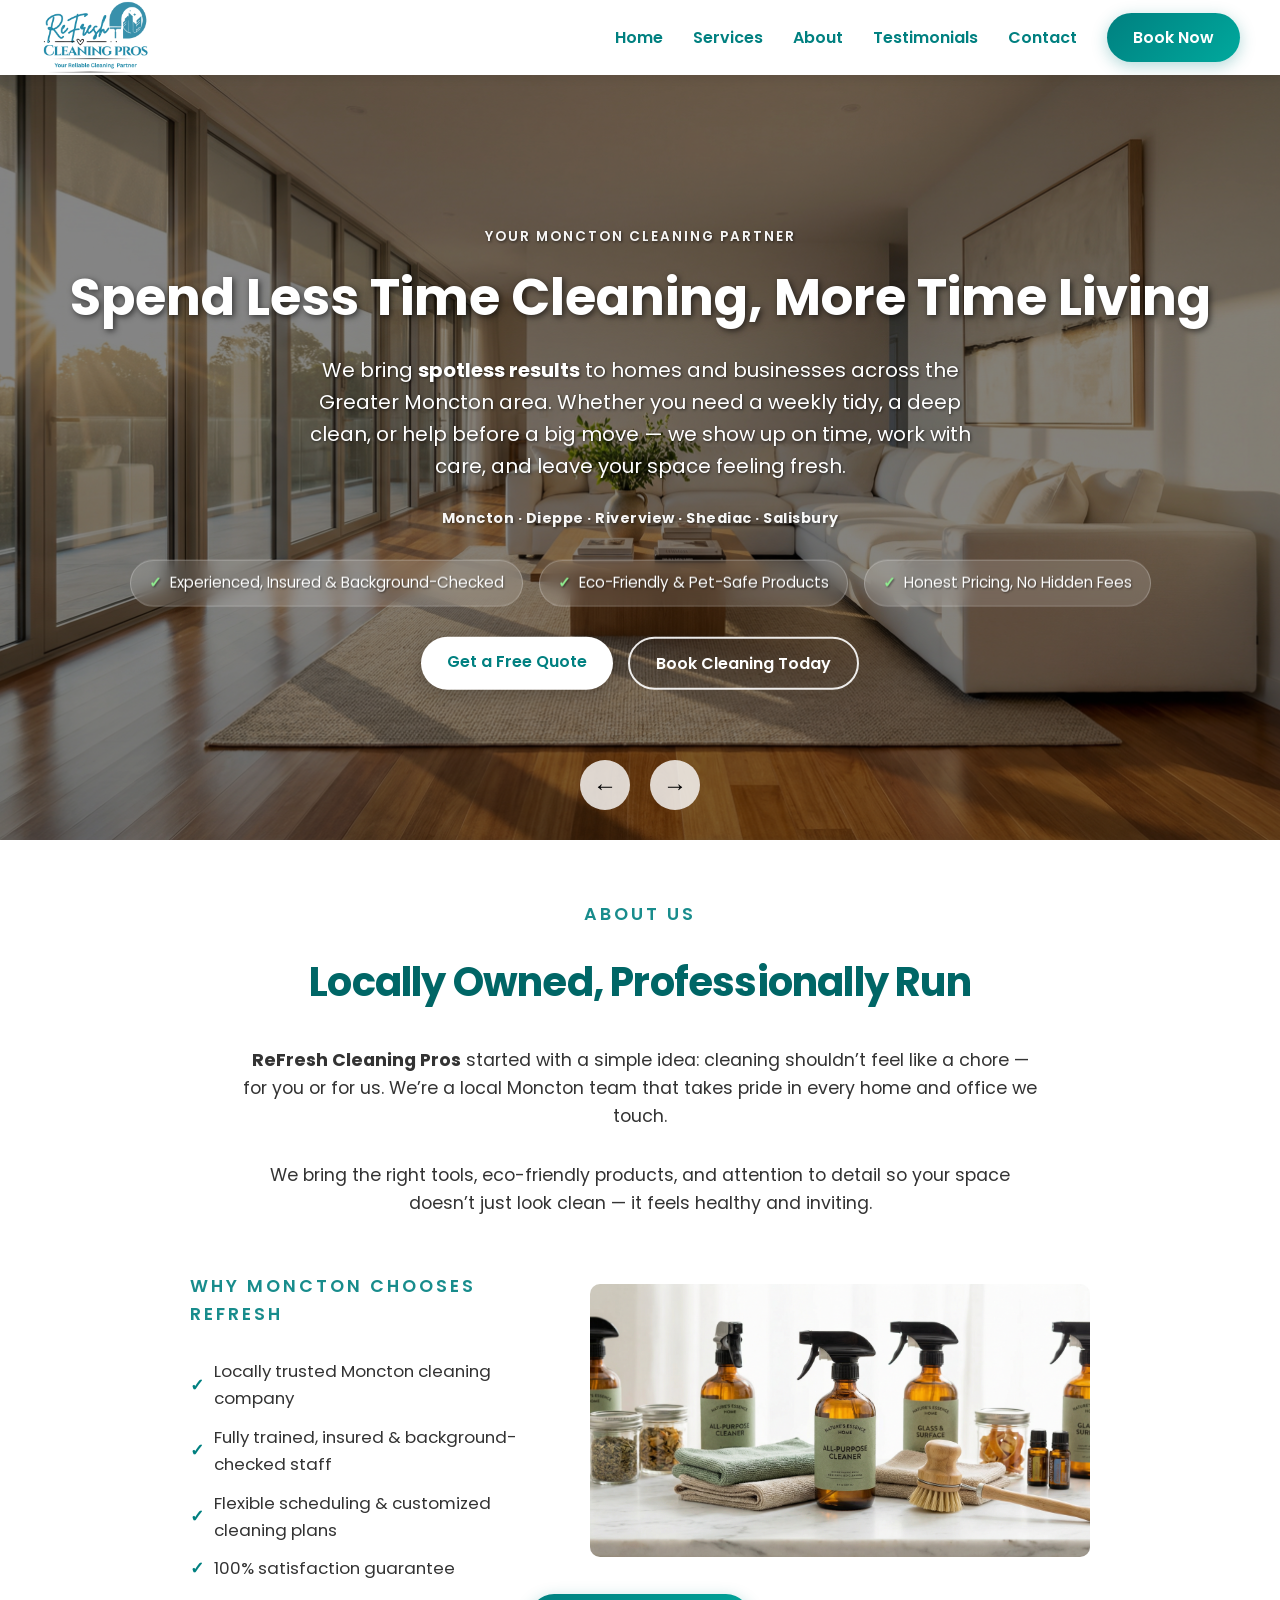
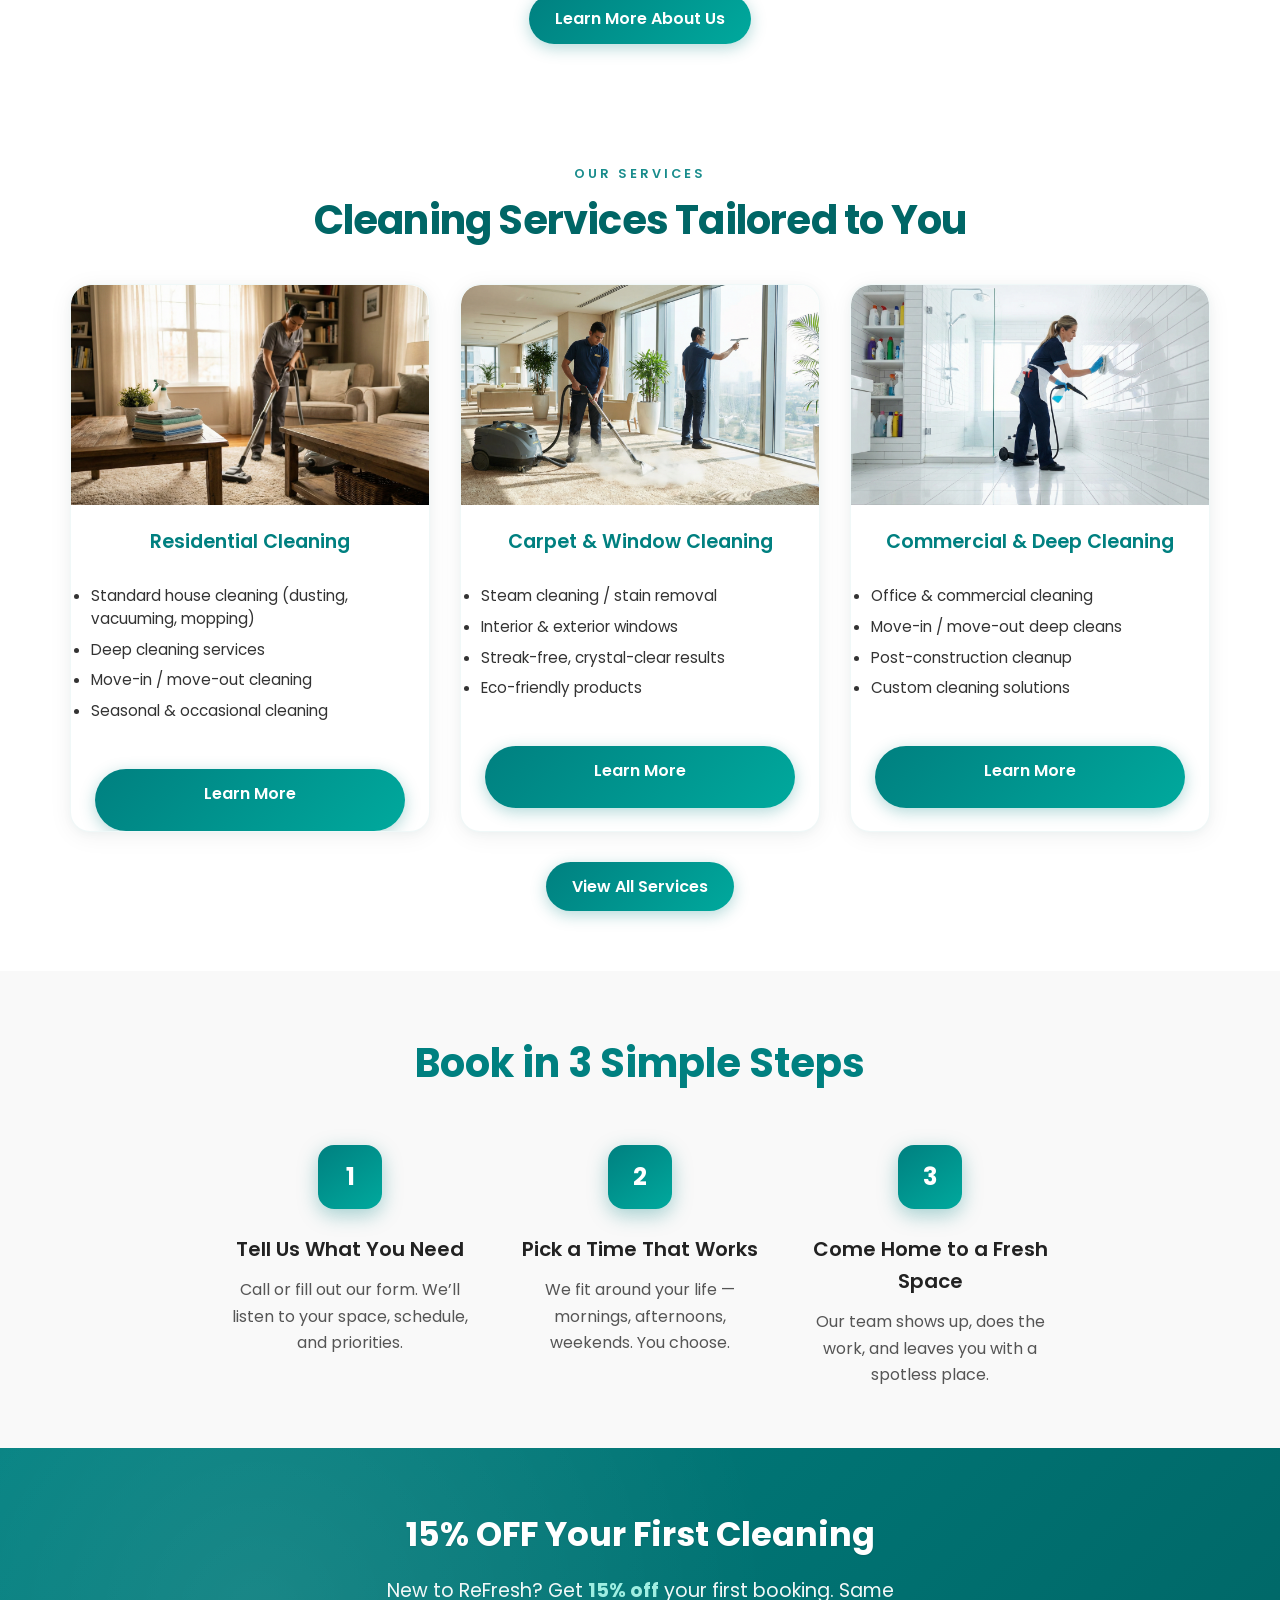
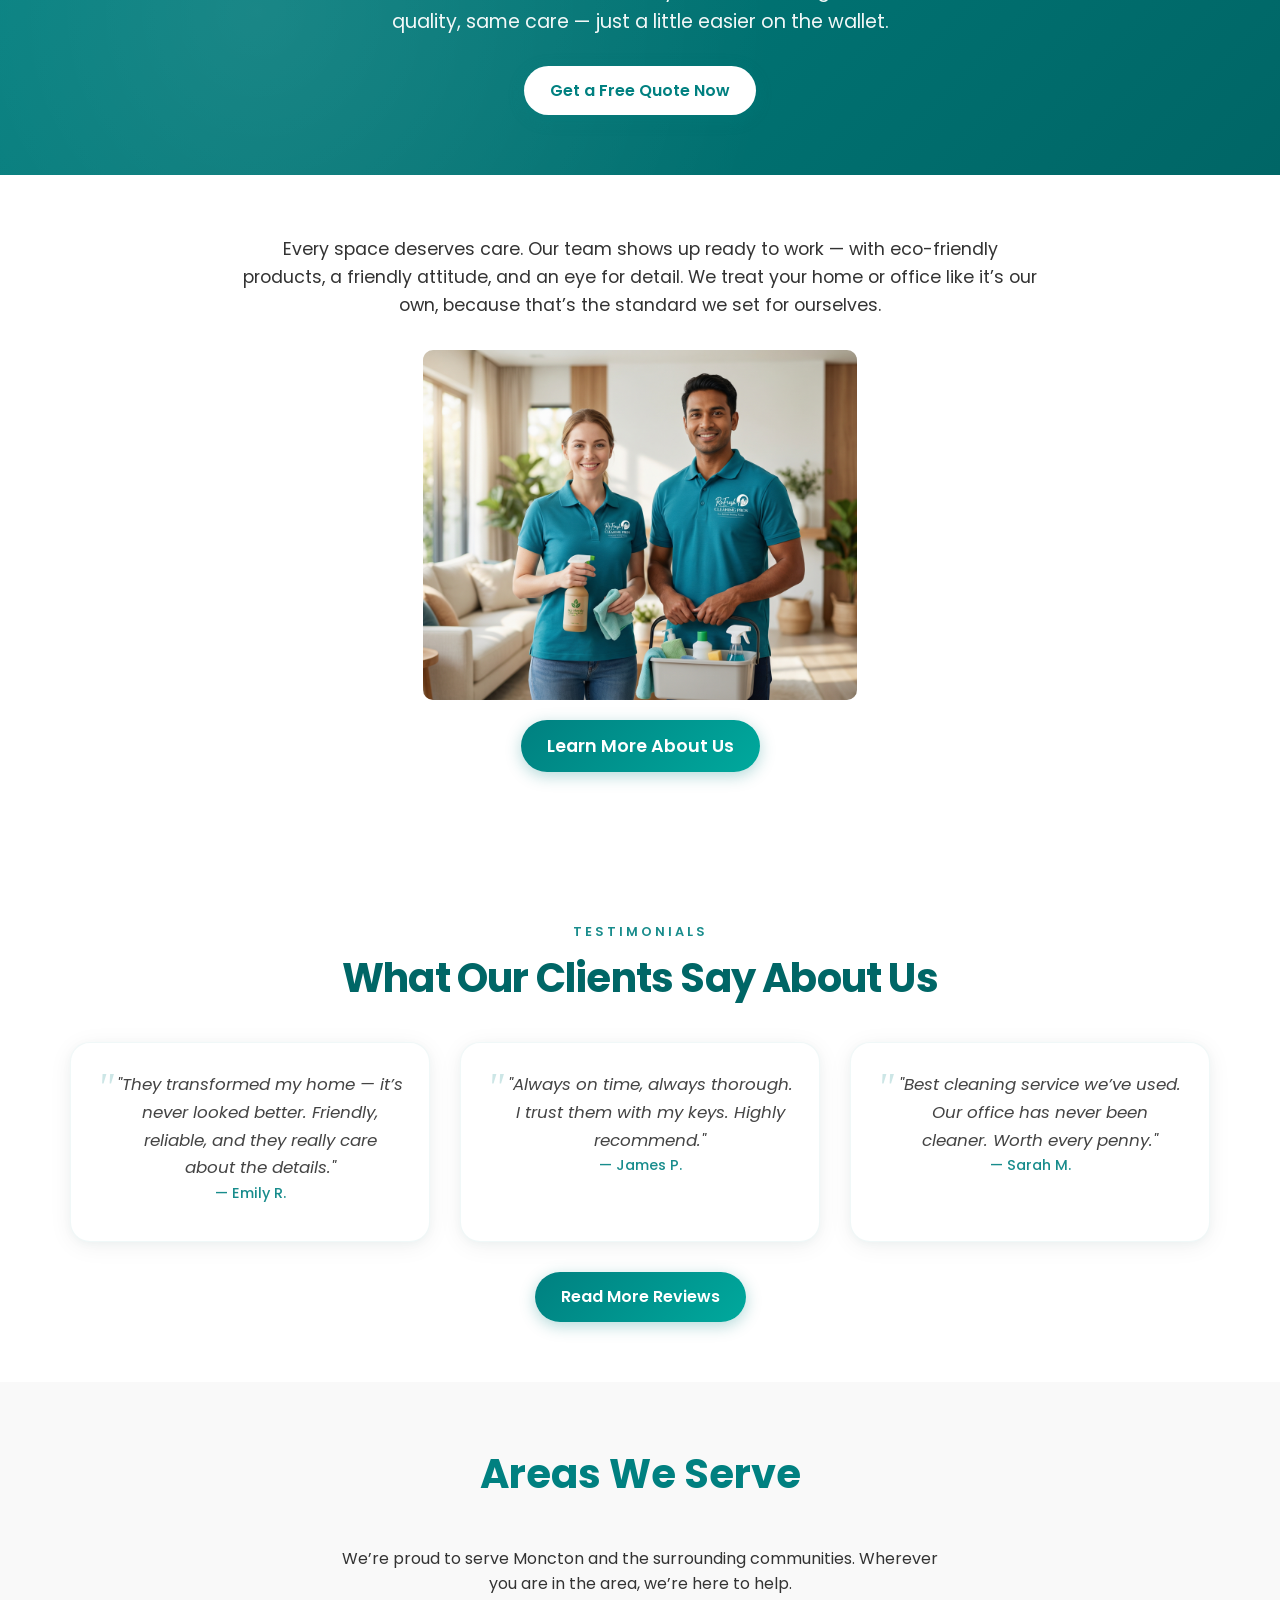
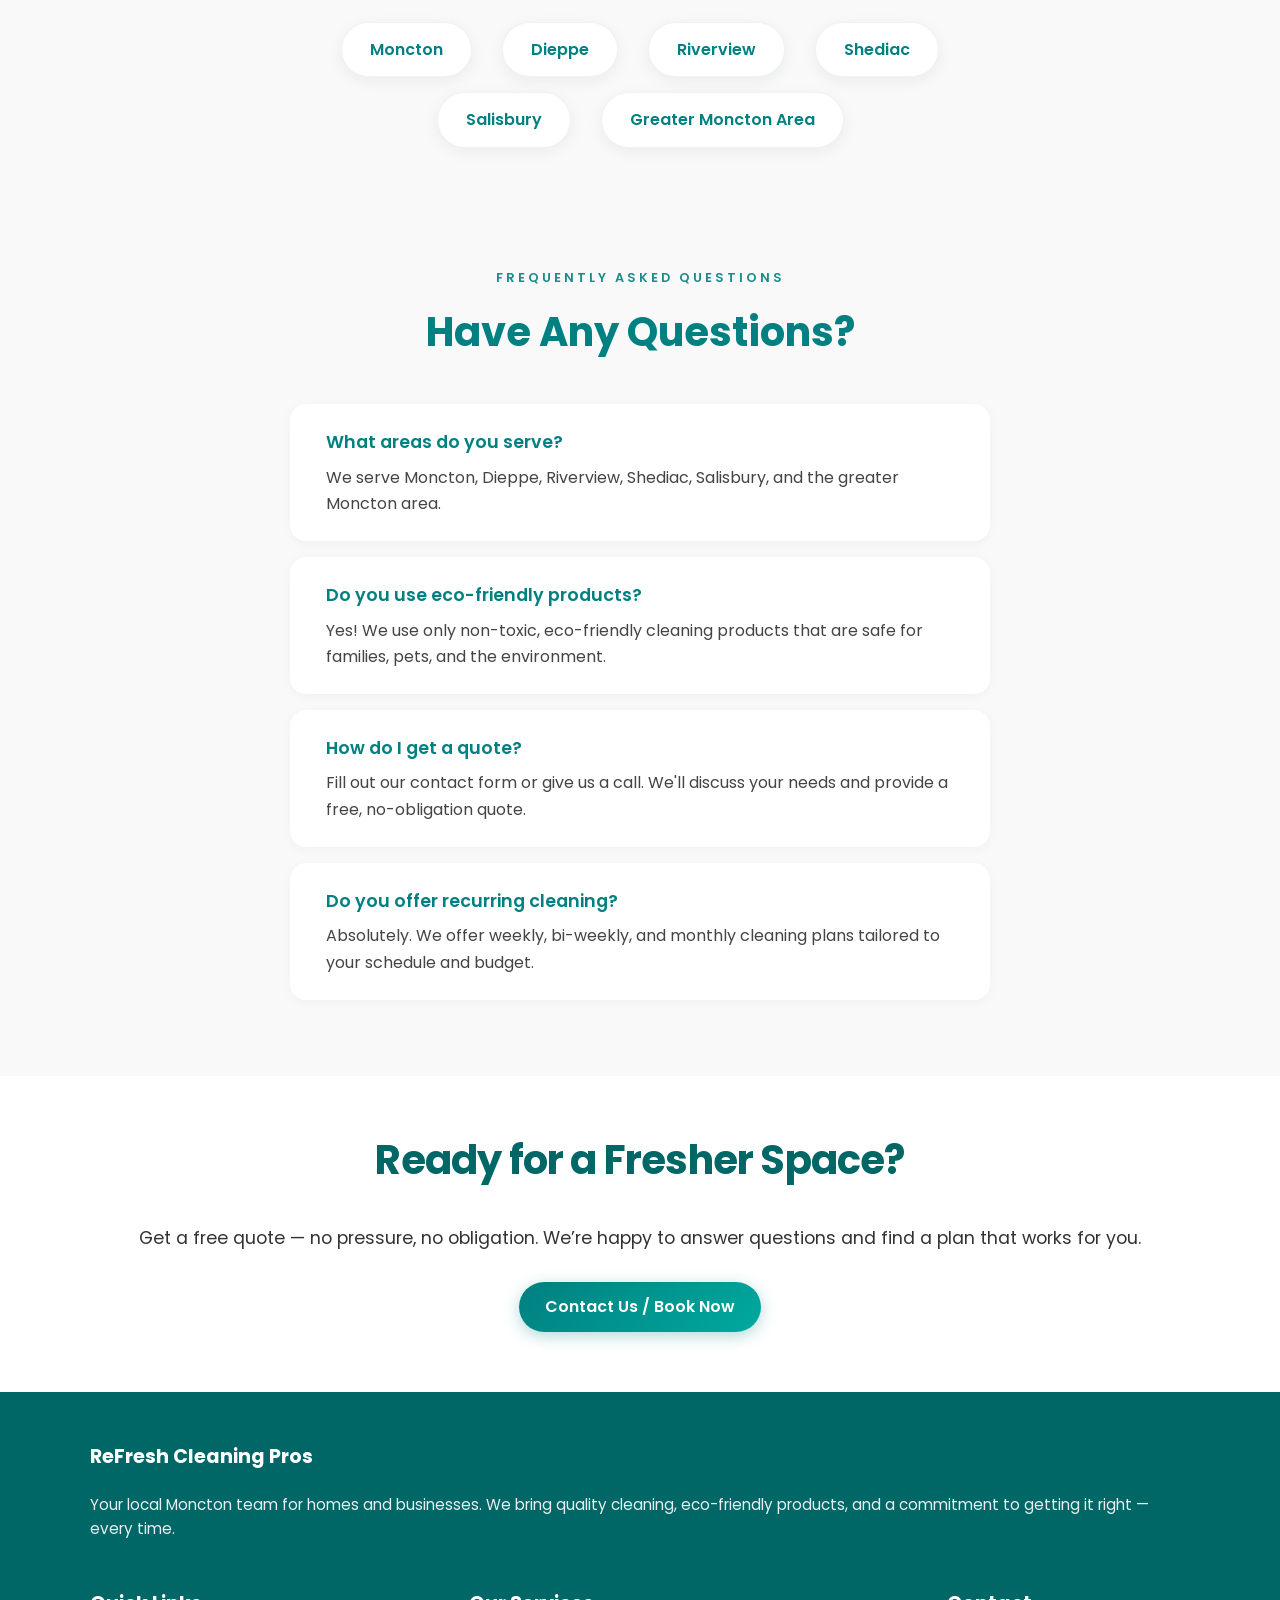
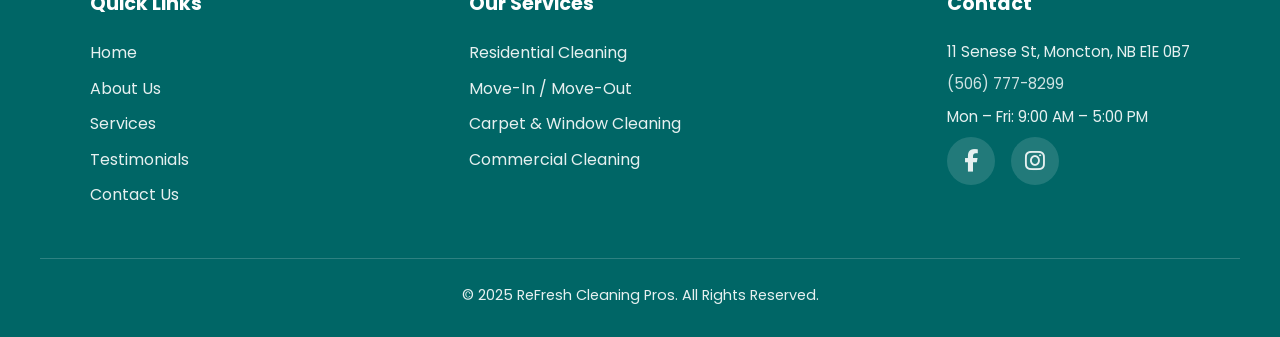
==== commit 78d83f0b: "Remove top bar, hide hero slider dots; declutter hero on mobile; fix logo overflow in header Co-auth" ====
--- a/index.html
+++ b/index.html
@@ -79,10 +79,6 @@
     <link rel="stylesheet" href="./assets/styles.css">
 </head>
 <body>
-    <div class="top-bar">
-        <span><a href="tel:+15067778299">(506) 777-8299</a> • Mon – Fri: 9:00 AM – 5:00 PM</span>
-        <a href="contact.html" class="top-bar-cta">Book Today</a>
-    </div>
     <header>
         <button class="menu-btn" aria-label="Toggle menu">
             <span></span>
--- a/assets/styles.css
+++ b/assets/styles.css
@@ -63,7 +63,7 @@
 /* Header & Nav */
 header {
     background: #fff;
-    padding: 15px 40px;
+    padding: 12px 40px;
     display: flex;
     justify-content: space-between;
     align-items: center;
@@ -71,8 +71,8 @@
     position: sticky;
     top: 0;
     z-index: 1000;
-    height: 95px;
-    min-height: 95px;
+    height: 75px;
+    overflow: hidden;
 }
 
 .logo a {
@@ -82,7 +82,7 @@
 
 .logo img {
     height: 100%;
-    max-height: 130px;
+    max-height: 90px;
     object-fit: contain;
 }
 
@@ -363,9 +363,7 @@
 }
 
 .slider-dots {
-    display: flex;
-    gap: 10px;
-    padding: 0 8px;
+    display: none;
 }
 
 .slider-dot {
@@ -1272,9 +1270,9 @@
         line-height: 1.6;
     }
 
-    /* Show intro paragraph on mobile (like Refresh Nova) */
+    /* Hide intro paragraph on mobile - reduces clutter */
     .hero-content p:not(.service-area-badge):not(.section-label) {
-        display: block;
+        display: none;
     }
 
     .hero-content .service-area-badge {
@@ -1285,15 +1283,16 @@
     }
 
     .hero-badges {
-        flex-direction: column;
-        flex-wrap: nowrap;
-        align-items: center;
-        gap: 8px;
-        margin-bottom: 22px;
+        flex-direction: row;
+        flex-wrap: wrap;
+        justify-content: center;
+        gap: 6px 12px;
+        margin-bottom: 20px;
     }
 
     .hero-badges li {
-        font-size: 0.85rem;
+        font-size: 0.75rem;
+        padding: 6px 12px;
     }
 
     .hero-content .cta-group {
@@ -1500,7 +1499,7 @@
     }
 
     .logo img {
-        max-height: 90px;
+        max-height: 65px;
     }
 
     nav {
@@ -1625,7 +1624,7 @@
     }
 
     .logo img {
-        max-height: 60px;
+        max-height: 50px;
     }
 
     .services, .about, .testimonials, .contact, .why-choose, .service-areas, .faq-section {
@@ -1652,14 +1651,17 @@
     .hero-content .service-area-badge {
         font-size: 0.8rem;
         font-weight: 700;
-    }
-
-    .hero-badges li {
-        font-size: 0.8rem;
+        margin-bottom: 16px;
+    }
+
+    /* Hide badges on smallest screens - headline + area + CTAs only */
+    .hero-badges {
+        display: none;
     }
 
     .hero-content .cta-group {
         max-width: 280px;
+        margin-top: 4px;
     }
 
     .hero-content .cta-group .cta {
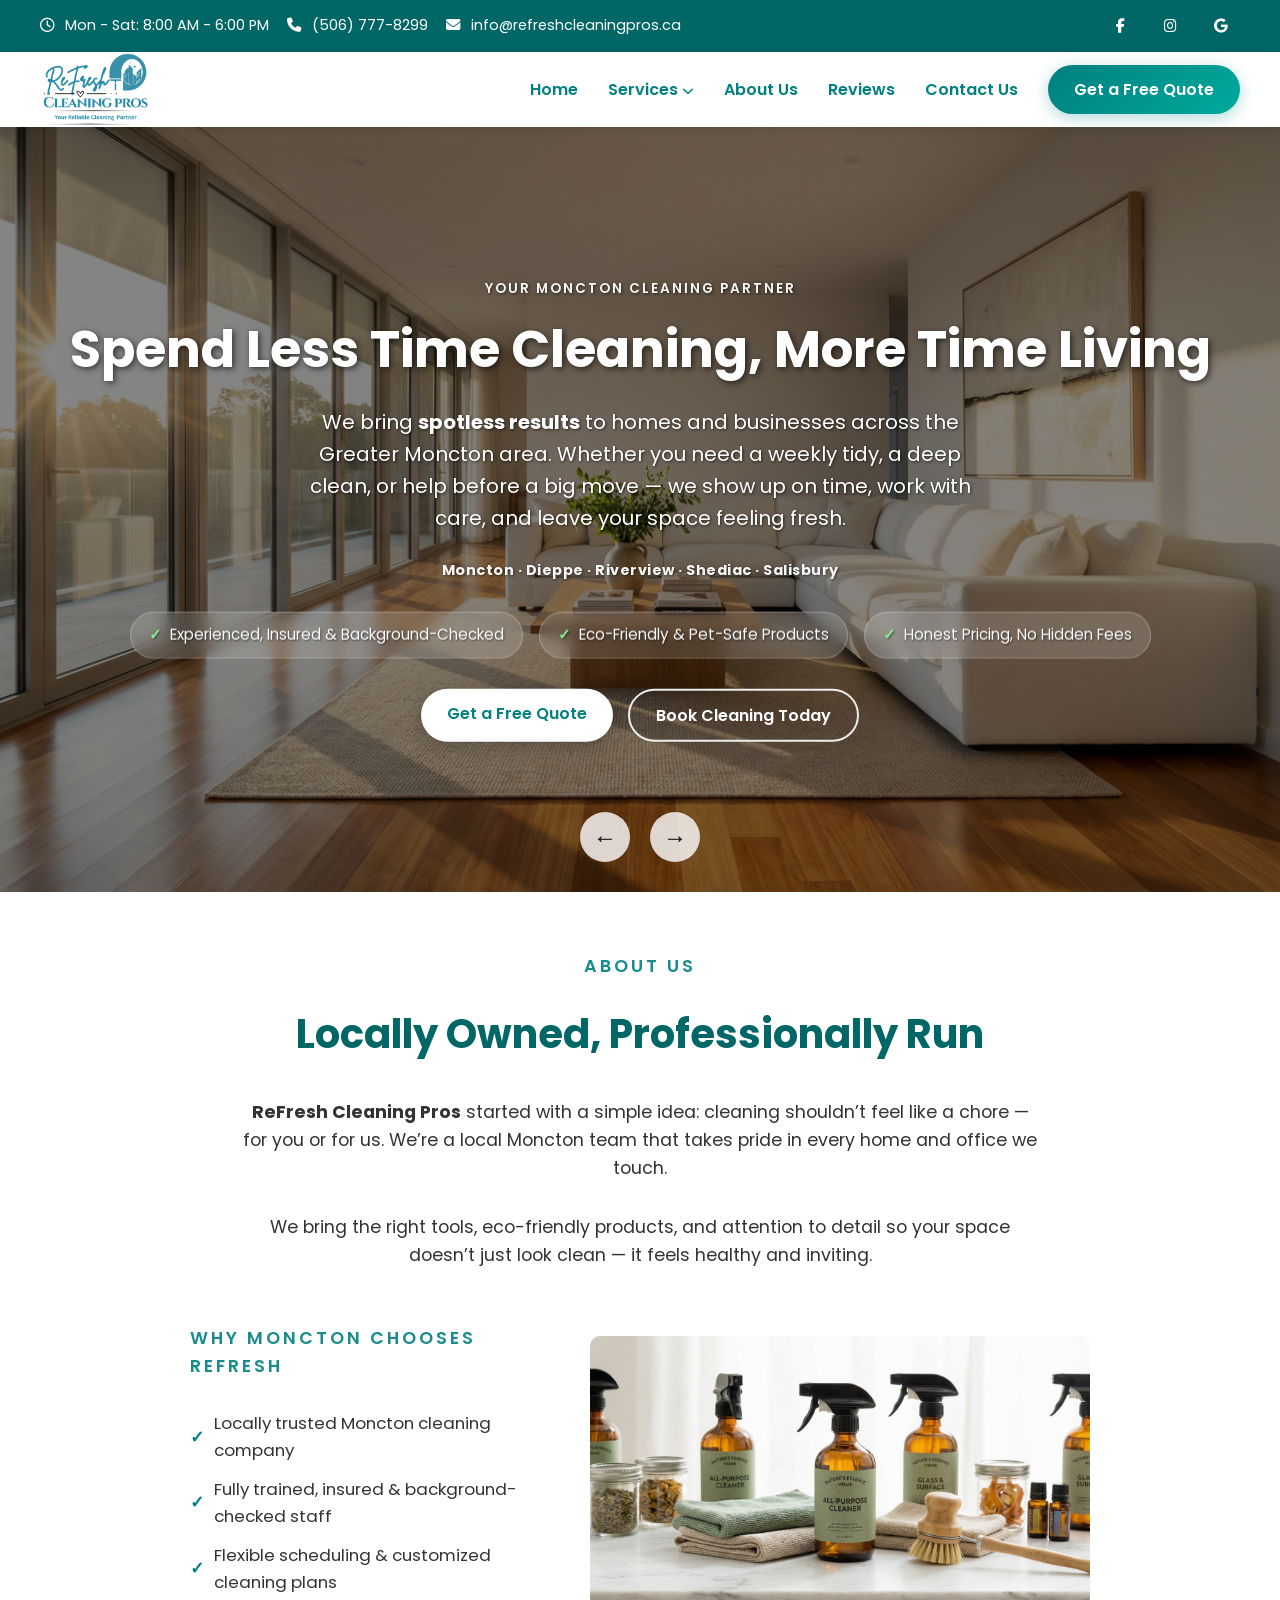
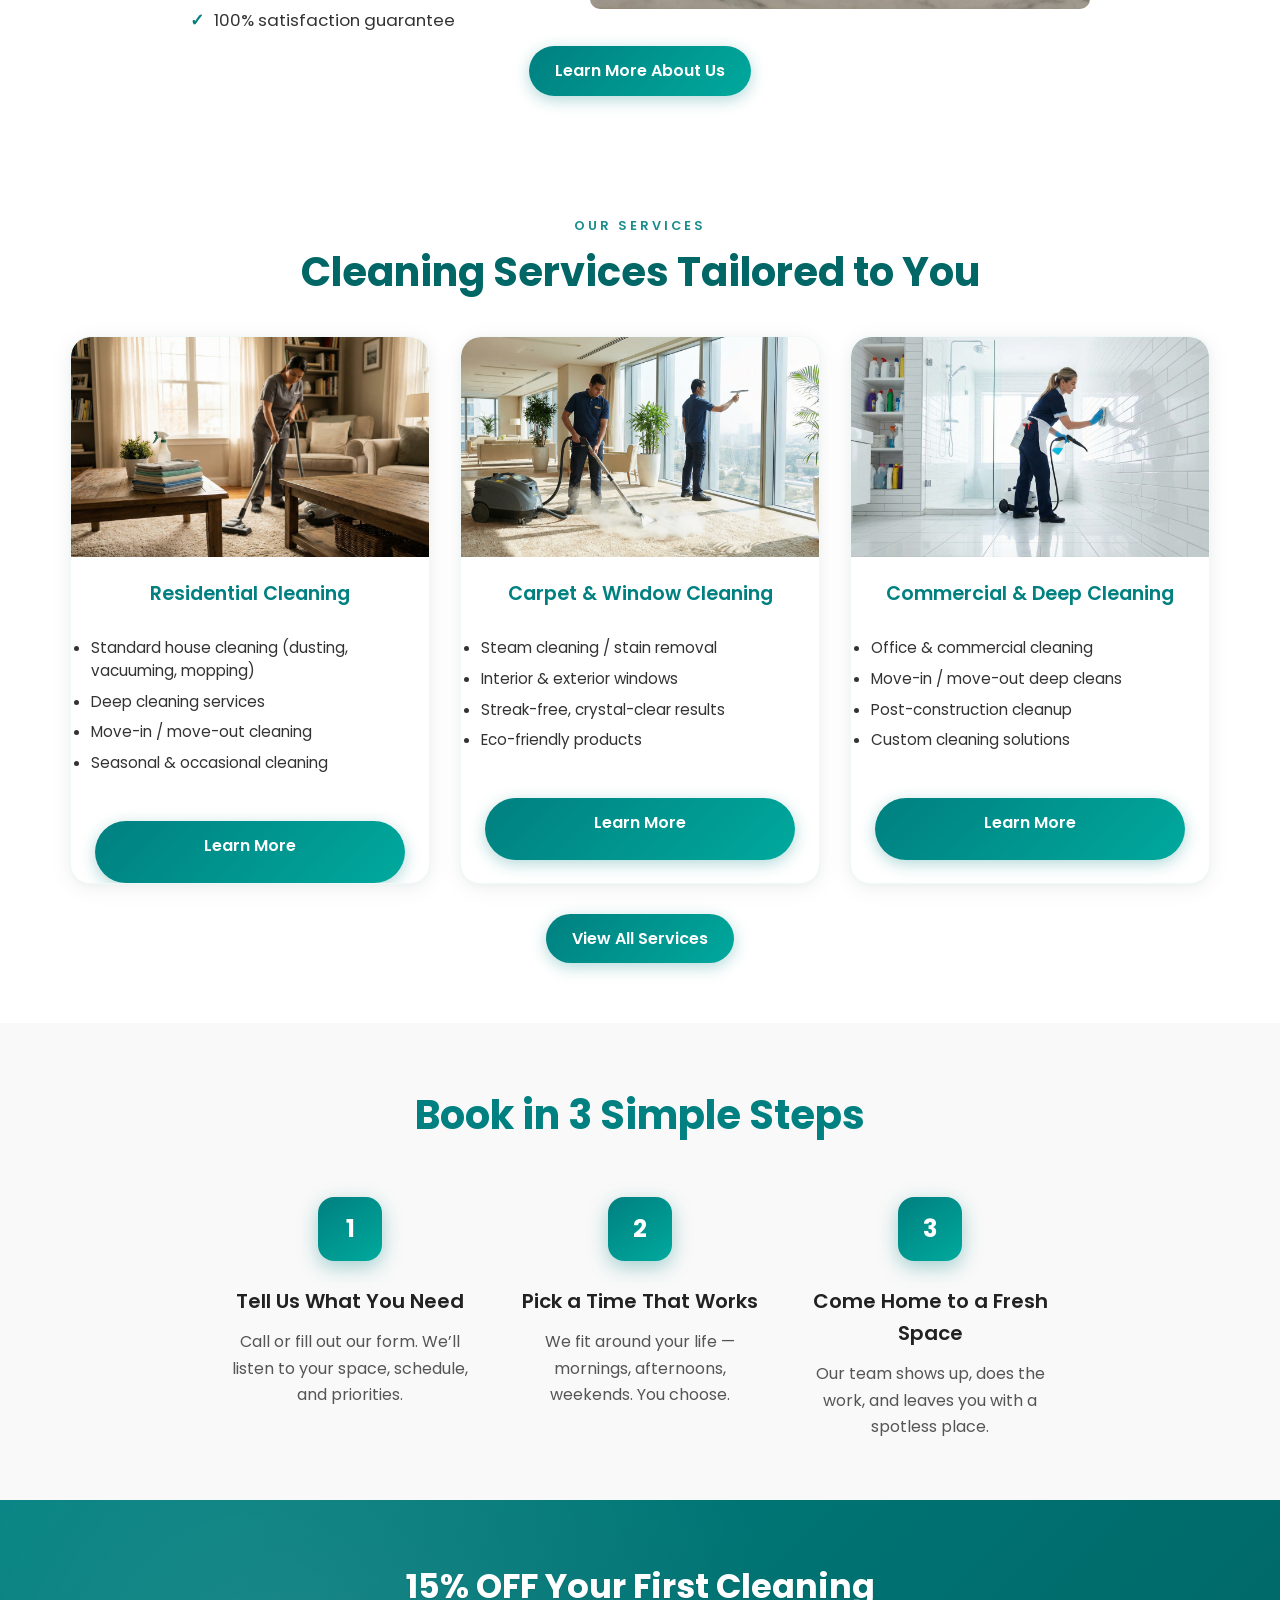
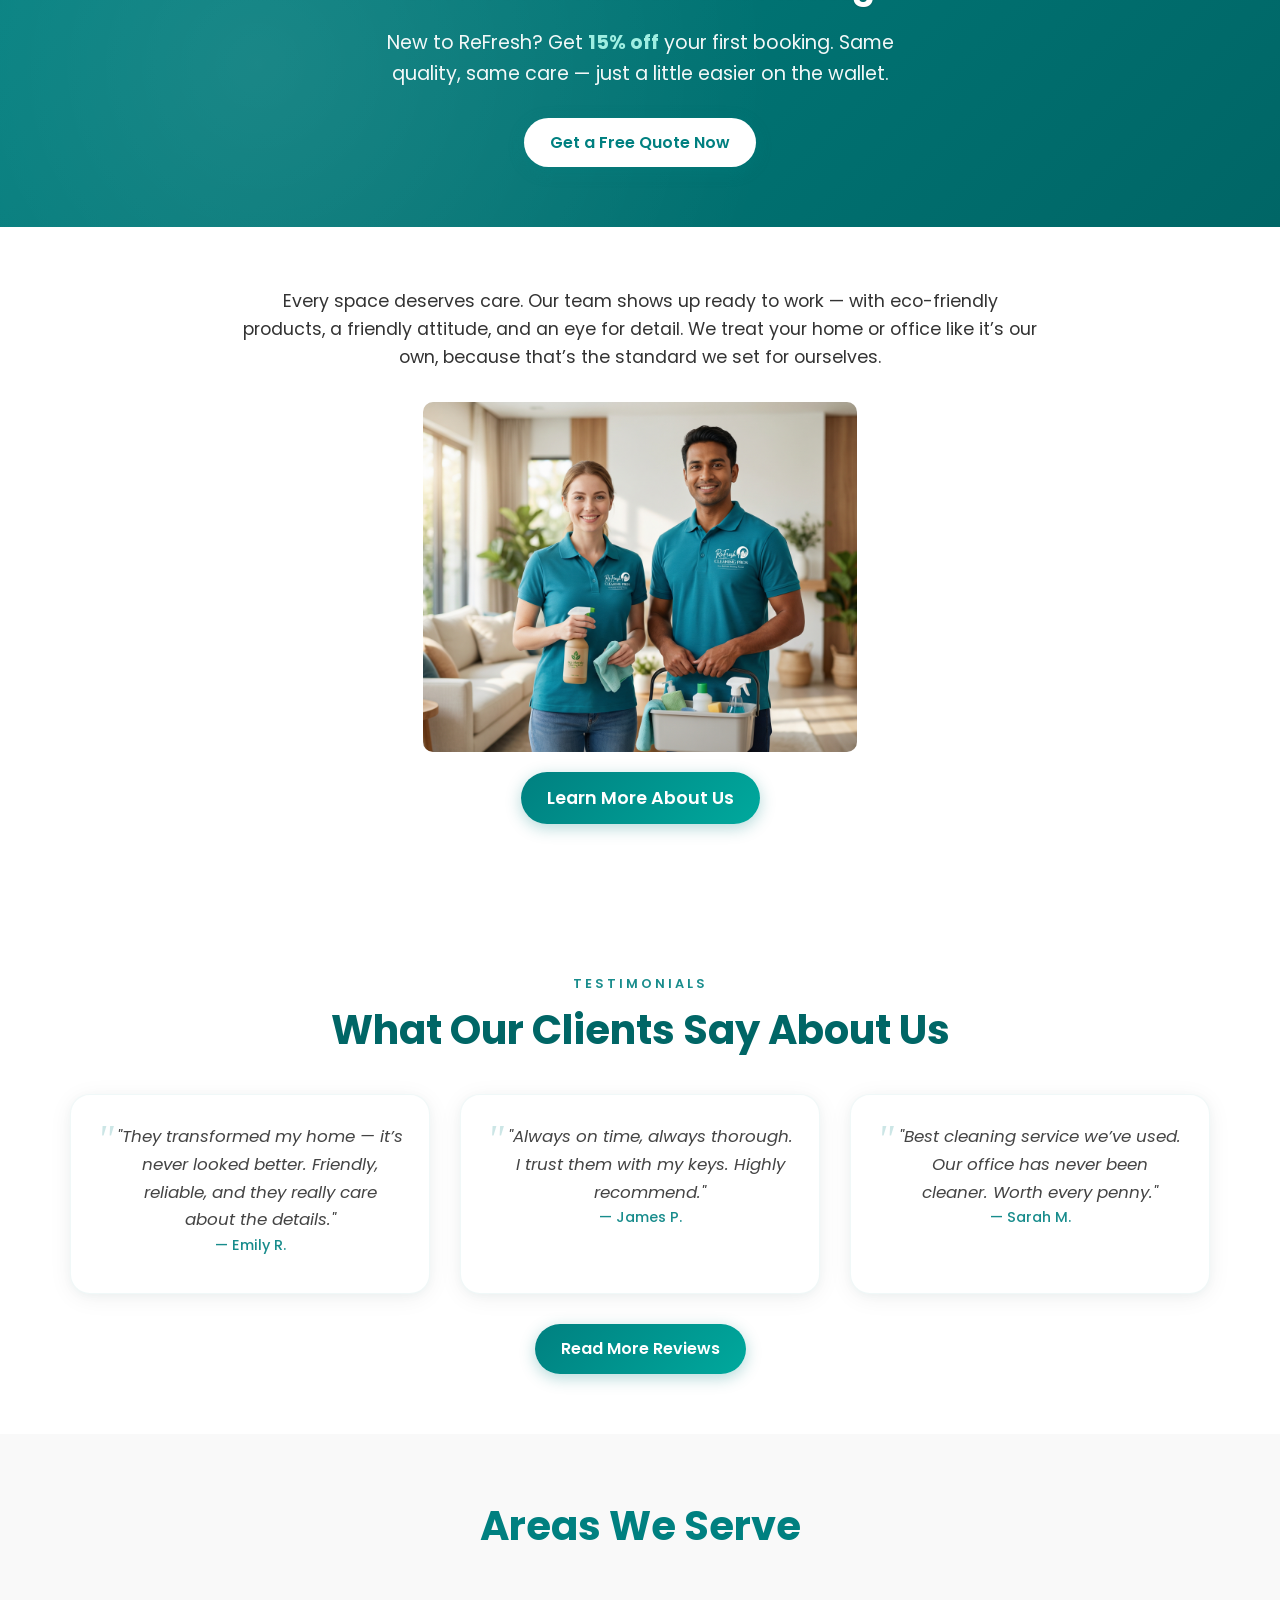
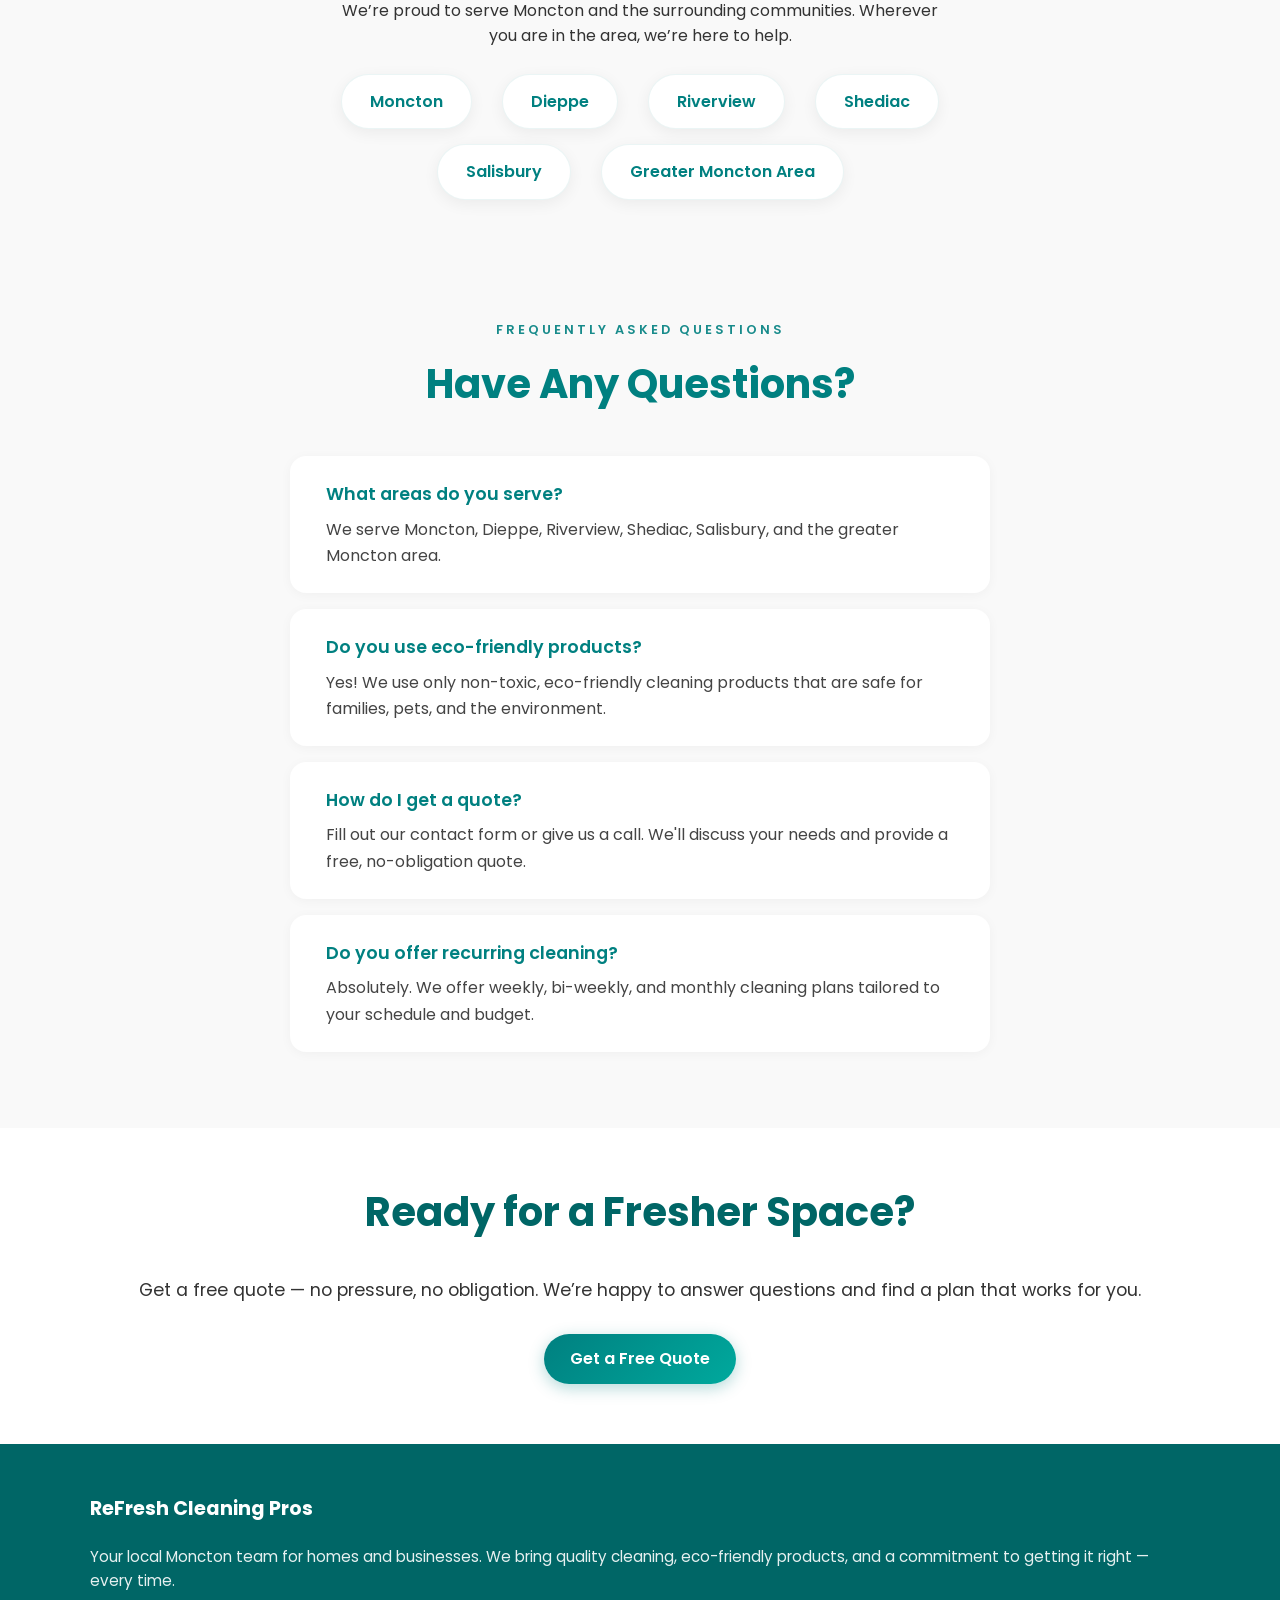
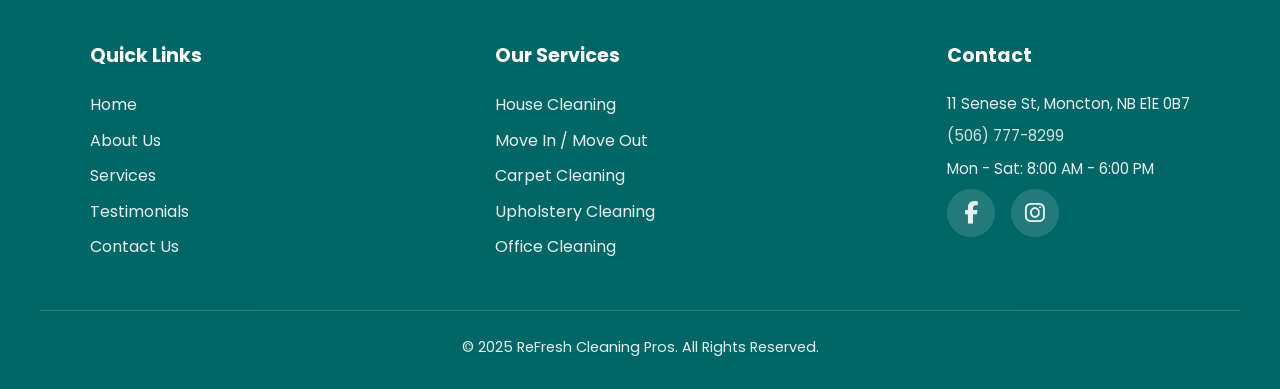
==== commit deb9a50d: "update" ====
--- a/index.html
+++ b/index.html
@@ -16,7 +16,7 @@
       
         <!-- SEO -->
         <title>ReFresh Cleaning Pros | Professional Cleaning Services in Moncton, NB</title>
-        <meta name="description" content="Spend less time cleaning, more time living. ReFresh Cleaning Pros brings spotless results to homes and businesses in Moncton, Dieppe & Riverview. Eco-friendly, insured, and affordable.">
+        <meta name="description" content="Spend less time cleaning, more time living. ReFresh Cleaning Pros brings spotless results to homes and businesses in Moncton, Dieppe &amp; Riverview. Eco-friendly, insured, and affordable.">
         <meta name="keywords" content="cleaning services Moncton, eco-friendly cleaning, residential cleaning, commercial cleaning, window cleaning Moncton, carpet cleaning NB">
         <meta name="author" content="ReFresh Cleaning Pros">
         <meta name="robots" content="index, follow">
@@ -65,20 +65,32 @@
             "latitude": 46.0878,
             "longitude": -64.7782
           },
-          "areaServed": ["Moncton", "Dieppe", "Riverview"],
+          "areaServed": ["Moncton", "Dieppe", "Riverview", "Shediac", "Salisbury"],
           "priceRange": "$$",
-          "openingHours": "Mo-Fr 09:00-17:00",
+          "openingHours": "Mo-Sa 08:00-18:00",
           "sameAs": [
             "https://www.facebook.com/share/17tY4tqbep/?mibextid=wwXIfr",
             "https://www.instagram.com/refreshcleaningpros/"
           ]
         }
         </script>
-    <link rel="stylesheet" href="https://fonts.googleapis.com/css2?family=Poppins:wght@400;500;600;700&display=swap">
+    <link rel="stylesheet" href="https://fonts.googleapis.com/css2?family=Poppins:wght@400;500;600;700&amp;display=swap">
     <link rel="stylesheet" href="https://cdnjs.cloudflare.com/ajax/libs/font-awesome/6.5.1/css/all.min.css">
     <link rel="stylesheet" href="./assets/styles.css">
 </head>
 <body>
+    <div class="top-bar">
+        <div class="top-bar-left">
+            <span><i class="fa-regular fa-clock"></i> Mon - Sat: 8:00 AM - 6:00 PM</span>
+            <a href="tel:+15067778299"><i class="fa-solid fa-phone"></i> (506) 777-8299</a>
+            <a href="mailto:info@refreshcleaningpros.ca"><i class="fa-solid fa-envelope"></i> info@refreshcleaningpros.ca</a>
+        </div>
+        <div class="top-bar-social">
+            <a href="https://www.facebook.com/share/17tY4tqbep/?mibextid=wwXIfr" target="_blank" rel="noopener noreferrer" aria-label="Facebook"><i class="fab fa-facebook-f"></i></a>
+            <a href="https://www.instagram.com/refreshcleaningpros/" target="_blank" rel="noopener noreferrer" aria-label="Instagram"><i class="fab fa-instagram"></i></a>
+            <a href="https://www.google.com/search?q=Refresh+Cleaning+Pros+Moncton" target="_blank" rel="noopener noreferrer" aria-label="Google"><i class="fab fa-google"></i></a>
+        </div>
+    </div>
     <header>
         <button class="menu-btn" aria-label="Toggle menu">
             <span></span>
@@ -89,11 +101,20 @@
         <nav>
             <ul>
                 <li><a href="index.html">Home</a></li>
-                <li><a href="services.html">Services</a></li>
-                <li><a href="about.html">About</a></li>
-                <li><a href="testimonials.html">Testimonials</a></li>
-                <li><a href="contact.html">Contact</a></li>
-                <li><a href="contact.html" class="cta">Book Now</a></li>
+                <li class="nav-dropdown">
+                    <a href="services.html" aria-haspopup="true">Services <i class="fa-solid fa-chevron-down"></i></a>
+                    <ul class="submenu" aria-label="Service pages">
+                        <li><a href="house-cleaning-moncton.html">House Cleaning</a></li>
+                        <li><a href="office-cleaning-moncton.html">Office Cleaning</a></li>
+                        <li><a href="carpet-cleaning-moncton.html">Carpet Cleaning</a></li>
+                        <li><a href="upholstery-cleaning-moncton.html">Upholstery Cleaning</a></li>
+                        <li><a href="move-in-move-out-cleaning-moncton.html">Move In / Move Out</a></li>
+                    </ul>
+                </li>
+                <li><a href="about.html">About Us</a></li>
+                <li><a href="testimonials.html">Reviews</a></li>
+                <li><a href="contact.html">Contact Us</a></li>
+                <li><a href="contact.html" class="cta">Get a Free Quote</a></li>
             </ul>
         </nav>
     </header>
@@ -119,8 +140,8 @@
             <p>We bring <strong>spotless results</strong> to homes and businesses across the Greater Moncton area. Whether you need a weekly tidy, a deep clean, or help before a big move — we show up on time, work with care, and leave your space feeling fresh.</p>
             <p class="service-area-badge">Moncton · Dieppe · Riverview · Shediac · Salisbury</p>
             <ul class="hero-badges">
-                <li>Experienced, Insured & Background-Checked</li>
-                <li>Eco-Friendly & Pet-Safe Products</li>
+                <li>Experienced, Insured &amp; Background-Checked</li>
+                <li>Eco-Friendly &amp; Pet-Safe Products</li>
                 <li>Honest Pricing, No Hidden Fees</li>
             </ul>
             <div class="cta-group">
@@ -150,8 +171,8 @@
                 <p class="section-label" style="margin-top: 25px;">Why Moncton Chooses ReFresh</p>
                 <ul class="why-choose-list">
                     <li>Locally trusted Moncton cleaning company</li>
-                    <li>Fully trained, insured & background-checked staff</li>
-                    <li>Flexible scheduling & customized cleaning plans</li>
+                    <li>Fully trained, insured &amp; background-checked staff</li>
+                    <li>Flexible scheduling &amp; customized cleaning plans</li>
                     <li>100% satisfaction guarantee</li>
                 </ul>
             </div>
@@ -173,31 +194,31 @@
                     <li>Standard house cleaning (dusting, vacuuming, mopping)</li>
                     <li>Deep cleaning services</li>
                     <li>Move-in / move-out cleaning</li>
-                    <li>Seasonal & occasional cleaning</li>
-                </ul>
-                <a href="services.html" class="cta" style="display: inline-block; margin-top: 15px;">Learn More</a>
+                    <li>Seasonal &amp; occasional cleaning</li>
+                </ul>
+                <a href="house-cleaning-moncton.html" class="cta" style="display: inline-block; margin-top: 15px;">Learn More</a>
             </div>
             <div class="service">
                 <img src="./assets/images/services/carpet-window-cleaning-moncton.png" alt="Carpet and window cleaning service Moncton" loading="lazy">
-                <h3>Carpet & Window Cleaning</h3>
+                <h3>Carpet &amp; Window Cleaning</h3>
                 <ul>
                     <li>Steam cleaning / stain removal</li>
-                    <li>Interior & exterior windows</li>
+                    <li>Interior &amp; exterior windows</li>
                     <li>Streak-free, crystal-clear results</li>
                     <li>Eco-friendly products</li>
                 </ul>
-                <a href="services.html" class="cta" style="display: inline-block; margin-top: 15px;">Learn More</a>
+                <a href="carpet-cleaning-moncton.html" class="cta" style="display: inline-block; margin-top: 15px;">Learn More</a>
             </div>
             <div class="service">
                 <img src="./assets/images/services/deep-cleaning-service-moncton.png" alt="Deep cleaning and custom cleaning service Moncton NB" loading="lazy">
-                <h3>Commercial & Deep Cleaning</h3>
-                <ul>
-                    <li>Office & commercial cleaning</li>
+                <h3>Commercial &amp; Deep Cleaning</h3>
+                <ul>
+                    <li>Office &amp; commercial cleaning</li>
                     <li>Move-in / move-out deep cleans</li>
                     <li>Post-construction cleanup</li>
                     <li>Custom cleaning solutions</li>
                 </ul>
-                <a href="services.html" class="cta" style="display: inline-block; margin-top: 15px;">Learn More</a>
+                <a href="office-cleaning-moncton.html" class="cta" style="display: inline-block; margin-top: 15px;">Learn More</a>
             </div>
         </div>
         <p style="margin-top: 30px;"><a href="services.html" class="cta">View All Services</a></p>
@@ -295,7 +316,7 @@
     <section class="contact reveal" id="contact" role="region" aria-label="Contact">
         <h2>Ready for a Fresher Space?</h2>
         <p style="margin-bottom: 30px; font-size: 1.1rem;">Get a free quote — no pressure, no obligation. We’re happy to answer questions and find a plan that works for you.</p>
-        <a href="contact.html" class="cta">Contact Us / Book Now</a>
+        <a href="contact.html" class="cta">Get a Free Quote</a>
     </section>
 
     <footer role="contentinfo">
@@ -317,17 +338,18 @@
             <div class="footer-col">
                 <h3>Our Services</h3>
                 <ul>
-                    <li><a href="services.html">Residential Cleaning</a></li>
-                    <li><a href="services.html">Move-In / Move-Out</a></li>
-                    <li><a href="services.html">Carpet & Window Cleaning</a></li>
-                    <li><a href="services.html">Commercial Cleaning</a></li>
+                    <li><a href="house-cleaning-moncton.html">House Cleaning</a></li>
+                    <li><a href="move-in-move-out-cleaning-moncton.html">Move In / Move Out</a></li>
+                    <li><a href="carpet-cleaning-moncton.html">Carpet Cleaning</a></li>
+                    <li><a href="upholstery-cleaning-moncton.html">Upholstery Cleaning</a></li>
+                    <li><a href="office-cleaning-moncton.html">Office Cleaning</a></li>
                 </ul>
             </div>
             <div class="footer-col">
                 <h3>Contact</h3>
                 <p>11 Senese St, Moncton, NB E1E 0B7</p>
                 <p><a href="tel:+15067778299">(506) 777-8299</a></p>
-                <p>Mon – Fri: 9:00 AM – 5:00 PM</p>
+                <p>Mon - Sat: 8:00 AM - 6:00 PM</p>
                 <p class="social-links">
                     <a href="https://www.facebook.com/share/17tY4tqbep/?mibextid=wwXIfr" target="_blank" rel="noopener noreferrer" aria-label="Facebook"><i class="fab fa-facebook-f"></i></a>
                     <a href="https://www.instagram.com/refreshcleaningpros/" target="_blank" rel="noopener noreferrer" aria-label="Instagram"><i class="fab fa-instagram"></i></a>
@@ -341,9 +363,9 @@
 
     <button class="back-to-top" aria-label="Back to top" title="Back to top">↑</button>
     <div class="mobile-cta-bar">
-        <a href="contact.html">Book Now</a>
+        <a href="contact.html">Get Quote</a>
         <a href="tel:+15067778299">Call (506) 777-8299</a>
     </div>
     <script src="./assets/js/main.js"></script>
 </body>
-</html>+</html>
--- a/assets/styles.css
+++ b/assets/styles.css
@@ -39,9 +39,34 @@
     font-size: 0.9rem;
 }
 
+.top-bar-left,
+.top-bar-social {
+    display: flex;
+    align-items: center;
+    flex-wrap: wrap;
+    gap: 18px;
+}
+
+.top-bar i {
+    margin-right: 7px;
+}
+
 .top-bar a {
     color: #fff;
     text-decoration: none;
+}
+
+.top-bar-social a {
+    width: 32px;
+    height: 32px;
+    display: inline-flex;
+    align-items: center;
+    justify-content: center;
+    border-radius: 50%;
+}
+
+.top-bar-social a:hover {
+    background: rgba(255, 255, 255, 0.16);
 }
 
 .top-bar .top-bar-cta {
@@ -72,7 +97,7 @@
     top: 0;
     z-index: 1000;
     height: 75px;
-    overflow: hidden;
+    overflow: visible;
 }
 
 .logo a {
@@ -94,6 +119,7 @@
 
 nav ul li {
     margin-left: 30px;
+    position: relative;
 }
 
 nav ul li a {
@@ -121,6 +147,63 @@
 
 nav ul li a:hover::after {
     width: 100%;
+}
+
+.nav-dropdown > a {
+    gap: 7px;
+}
+
+.nav-dropdown > a i {
+    font-size: 0.72rem;
+}
+
+.submenu {
+    position: absolute;
+    top: calc(100% + 16px);
+    left: 50%;
+    min-width: 280px;
+    padding: 12px;
+    display: grid;
+    gap: 3px;
+    background: #fff;
+    border: 1px solid rgba(15, 139, 141, 0.14);
+    border-radius: 8px;
+    box-shadow: 0 18px 46px rgba(13, 43, 91, 0.16);
+    list-style: none;
+    opacity: 0;
+    visibility: hidden;
+    transform: translate(-50%, 10px);
+    transition: opacity 0.2s ease, transform 0.2s ease, visibility 0.2s ease;
+    z-index: 1100;
+}
+
+.nav-dropdown:hover .submenu,
+.nav-dropdown:focus-within .submenu {
+    opacity: 1;
+    visibility: visible;
+    transform: translate(-50%, 0);
+}
+
+nav ul .submenu li {
+    margin: 0;
+}
+
+nav ul .submenu a {
+    display: block;
+    padding: 11px 12px;
+    border-radius: 6px;
+    color: #0d2b5b;
+    font-size: 0.9rem;
+    white-space: nowrap;
+}
+
+nav ul .submenu a:hover {
+    background: rgba(15, 139, 141, 0.08);
+    color: #0f8b8d;
+}
+
+nav ul .submenu a::after {
+    display: none;
 }
 
 .cta {
@@ -420,7 +503,7 @@
     color: #006666;
     margin-bottom: 40px;
     font-weight: 700;
-    letter-spacing: -0.02em;
+    letter-spacing: 0;
     line-height: 1.2;
 }
 
@@ -982,6 +1065,521 @@
     line-height: 1.5;
 }
 
+/* Premium local service pages */
+.service-page {
+    color: #10213f;
+    background: #fff;
+}
+
+.service-page .section-label {
+    color: #0f8b8d;
+    letter-spacing: 1.5px;
+}
+
+.service-hero {
+    min-height: 620px;
+    display: grid;
+    grid-template-columns: minmax(320px, 0.78fr) minmax(420px, 1.22fr);
+    align-items: stretch;
+    background: #f7fbfb;
+    overflow: hidden;
+}
+
+.service-hero-content {
+    padding: 92px 40px 78px;
+    max-width: 600px;
+    justify-self: end;
+    align-self: center;
+    position: relative;
+    z-index: 2;
+}
+
+.service-hero h1 {
+    font-size: clamp(2.3rem, 5vw, 4.65rem);
+    line-height: 1.02;
+    color: #0d2b5b;
+    margin-bottom: 22px;
+    text-transform: uppercase;
+    letter-spacing: 0;
+}
+
+.service-hero p {
+    font-size: 1.08rem;
+    max-width: 520px;
+    margin-bottom: 22px;
+    color: #203350;
+}
+
+.service-hero-list,
+.check-list {
+    list-style: none;
+    padding: 0;
+    margin: 0;
+}
+
+.service-hero-list {
+    display: grid;
+    grid-template-columns: repeat(2, minmax(0, 1fr));
+    gap: 12px 20px;
+    margin: 24px 0 28px;
+}
+
+.service-hero-list li,
+.check-list li {
+    display: flex;
+    gap: 10px;
+    align-items: flex-start;
+    color: #132849;
+    font-weight: 600;
+    font-size: 0.95rem;
+}
+
+.service-hero-list li::before,
+.check-list li::before {
+    content: "\f058";
+    font-family: "Font Awesome 6 Free";
+    font-weight: 900;
+    color: #0f8b8d;
+    flex: 0 0 auto;
+}
+
+.service-actions {
+    display: flex;
+    flex-wrap: wrap;
+    gap: 14px;
+}
+
+.cta-outline {
+    background: #fff;
+    color: #0d2b5b;
+    border: 1px solid rgba(13, 43, 91, 0.28);
+    box-shadow: none;
+}
+
+.cta-outline:hover {
+    background: #f3fbfb;
+    color: #0f8b8d;
+    border-color: rgba(15, 139, 141, 0.45);
+}
+
+.service-hero-media {
+    min-height: 620px;
+    position: relative;
+}
+
+.service-hero-media::before {
+    content: "";
+    position: absolute;
+    inset: 0 auto 0 0;
+    width: 36%;
+    background: linear-gradient(90deg, #f7fbfb 0%, rgba(247, 251, 251, 0.88) 38%, rgba(247, 251, 251, 0) 100%);
+    z-index: 1;
+}
+
+.service-hero-media img {
+    width: 100%;
+    height: 100%;
+    object-fit: cover;
+    object-position: center;
+    display: block;
+}
+
+.trust-strip {
+    display: grid;
+    grid-template-columns: repeat(5, minmax(0, 1fr));
+    border-top: 1px solid rgba(13, 43, 91, 0.08);
+    border-bottom: 1px solid rgba(13, 43, 91, 0.08);
+    background: #fff;
+}
+
+.trust-strip.dark {
+    background: #0d2b5b;
+    color: #fff;
+    border: 0;
+}
+
+.trust-item {
+    min-height: 72px;
+    padding: 16px 18px;
+    display: flex;
+    align-items: center;
+    justify-content: center;
+    gap: 12px;
+    text-align: center;
+    color: #0d2b5b;
+    font-size: 0.86rem;
+    font-weight: 700;
+    text-transform: uppercase;
+    border-right: 1px solid rgba(13, 43, 91, 0.08);
+}
+
+.trust-strip.dark .trust-item {
+    color: #fff;
+    border-color: rgba(255, 255, 255, 0.12);
+}
+
+.trust-item:last-child {
+    border-right: 0;
+}
+
+.trust-item i {
+    color: #0f8b8d;
+    font-size: 1.55rem;
+}
+
+.service-section {
+    padding: 74px 40px;
+}
+
+.service-container {
+    max-width: 1180px;
+    margin: 0 auto;
+}
+
+.split-section {
+    display: grid;
+    grid-template-columns: minmax(0, 1fr) minmax(0, 1fr);
+    gap: 52px;
+    align-items: center;
+}
+
+.split-section.three-col {
+    grid-template-columns: minmax(280px, 0.9fr) minmax(330px, 1fr) minmax(260px, 0.78fr);
+    gap: 34px;
+}
+
+.split-media img,
+.detail-photo img,
+.why-photo img,
+.result-card img,
+.final-cta img {
+    width: 100%;
+    height: 100%;
+    object-fit: cover;
+    display: block;
+}
+
+.split-media,
+.detail-photo,
+.why-photo,
+.result-card {
+    border-radius: 8px;
+    overflow: hidden;
+    box-shadow: 0 16px 46px rgba(13, 43, 91, 0.1);
+}
+
+.split-media {
+    min-height: 360px;
+}
+
+.service-copy h2,
+.section-heading h2,
+.details-card h2,
+.why-copy h2,
+.final-cta-copy h2 {
+    color: #0d2b5b;
+    font-size: clamp(1.8rem, 3vw, 3rem);
+    line-height: 1.12;
+    margin-bottom: 18px;
+    letter-spacing: 0;
+    text-transform: uppercase;
+}
+
+.service-copy p,
+.section-heading p,
+.details-card p,
+.why-copy p,
+.final-cta-copy p {
+    color: #31435d;
+    font-size: 1rem;
+    margin-bottom: 18px;
+}
+
+.check-list {
+    display: grid;
+    gap: 11px;
+}
+
+.check-list.two-col {
+    grid-template-columns: repeat(2, minmax(0, 1fr));
+}
+
+.details-card {
+    background: #f6f9fa;
+    border-radius: 8px;
+    padding: 34px;
+    border: 1px solid rgba(15, 139, 141, 0.12);
+}
+
+.details-card.navy {
+    background: #0d2b5b;
+    color: #fff;
+    border: 0;
+}
+
+.details-card.navy h2,
+.details-card.navy p,
+.details-card.navy .check-list li {
+    color: #fff;
+}
+
+.details-card.navy .section-label {
+    color: #64d4d3;
+}
+
+.section-heading {
+    text-align: center;
+    max-width: 760px;
+    margin: 0 auto 34px;
+}
+
+.included-grid {
+    display: grid;
+    grid-template-columns: repeat(6, minmax(0, 1fr));
+    border: 1px solid rgba(13, 43, 91, 0.09);
+    background: #fff;
+}
+
+.included-card {
+    min-height: 214px;
+    padding: 30px 22px;
+    text-align: center;
+    border-right: 1px solid rgba(13, 43, 91, 0.09);
+}
+
+.included-card:nth-child(6n) {
+    border-right: 0;
+}
+
+.included-card i {
+    color: #0f8b8d;
+    font-size: 2.15rem;
+    margin-bottom: 18px;
+}
+
+.included-card h3 {
+    color: #0d2b5b;
+    font-size: 1rem;
+    text-transform: uppercase;
+    margin-bottom: 10px;
+}
+
+.included-card p {
+    color: #40516a;
+    font-size: 0.92rem;
+    line-height: 1.6;
+}
+
+.results-section {
+    background: #f7fbfb;
+}
+
+.results-grid {
+    display: grid;
+    grid-template-columns: 0.85fr 1.15fr;
+    gap: 44px;
+    align-items: center;
+}
+
+.results-grid.text-only {
+    grid-template-columns: minmax(0, 900px);
+    justify-content: center;
+}
+
+.results-grid.text-only .service-copy {
+    max-width: 900px;
+}
+
+.before-after {
+    display: grid;
+    grid-template-columns: repeat(2, minmax(0, 1fr));
+    gap: 16px;
+}
+
+.result-card {
+    min-height: 300px;
+    position: relative;
+}
+
+.result-card.before img {
+    filter: saturate(0.55) brightness(0.76);
+}
+
+.result-card span {
+    position: absolute;
+    left: 16px;
+    bottom: 16px;
+    padding: 8px 12px;
+    border-radius: 999px;
+    background: rgba(13, 43, 91, 0.88);
+    color: #fff;
+    font-weight: 700;
+    font-size: 0.82rem;
+    text-transform: uppercase;
+}
+
+.process-grid {
+    display: grid;
+    grid-template-columns: repeat(4, minmax(0, 1fr));
+    gap: 22px;
+}
+
+.process-card {
+    text-align: center;
+    padding: 28px 18px;
+    position: relative;
+}
+
+.process-icon {
+    width: 76px;
+    height: 76px;
+    margin: 0 auto 18px;
+    border-radius: 50%;
+    display: grid;
+    place-items: center;
+    background: #0f8b8d;
+    color: #fff;
+    font-size: 1.9rem;
+    box-shadow: 0 16px 34px rgba(15, 139, 141, 0.24);
+}
+
+.process-card h3 {
+    color: #0d2b5b;
+    font-size: 1.02rem;
+    text-transform: uppercase;
+    margin-bottom: 8px;
+}
+
+.process-card p {
+    color: #40516a;
+    font-size: 0.92rem;
+}
+
+.why-section {
+    background: #fff;
+}
+
+.why-layout {
+    display: grid;
+    grid-template-columns: 0.8fr 1fr 0.8fr;
+    gap: 34px;
+    align-items: stretch;
+}
+
+.why-layout.no-photo {
+    grid-template-columns: minmax(0, 1fr) minmax(280px, 0.55fr);
+    align-items: center;
+}
+
+.why-photo {
+    min-height: 360px;
+}
+
+.review-card {
+    border: 1px solid rgba(15, 139, 141, 0.18);
+    border-radius: 8px;
+    padding: 28px;
+    background: #f7fbfb;
+    align-self: center;
+}
+
+.stars {
+    color: #f6b834;
+    margin: 10px 0;
+    letter-spacing: 0;
+}
+
+.review-card strong {
+    color: #0d2b5b;
+    display: block;
+    margin-bottom: 10px;
+}
+
+.faq-section.service-faq {
+    background: #f7fbfb;
+}
+
+.faq-accordion {
+    max-width: 920px;
+    margin: 0 auto;
+    display: grid;
+    gap: 12px;
+}
+
+.faq-accordion details {
+    background: #fff;
+    border: 1px solid rgba(13, 43, 91, 0.1);
+    border-radius: 8px;
+    overflow: hidden;
+}
+
+.faq-accordion summary {
+    cursor: pointer;
+    padding: 18px 22px;
+    color: #0d2b5b;
+    font-weight: 700;
+    list-style: none;
+    display: flex;
+    justify-content: space-between;
+    gap: 18px;
+}
+
+.faq-accordion summary::-webkit-details-marker {
+    display: none;
+}
+
+.faq-accordion summary::after {
+    content: "+";
+    color: #0f8b8d;
+    font-size: 1.35rem;
+    line-height: 1;
+}
+
+.faq-accordion details[open] summary::after {
+    content: "-";
+}
+
+.faq-accordion details p {
+    padding: 0 22px 20px;
+    color: #40516a;
+}
+
+.final-cta {
+    display: grid;
+    grid-template-columns: minmax(0, 0.95fr) minmax(0, 1.05fr);
+    align-items: center;
+    min-height: 290px;
+    background: #f7fbfb;
+    overflow: hidden;
+}
+
+.final-cta-media {
+    height: 100%;
+    min-height: 290px;
+}
+
+.final-cta-copy {
+    padding: 46px 40px;
+}
+
+.area-band {
+    background: #0d2b5b;
+    color: #fff;
+    padding: 18px 40px;
+    text-align: center;
+    font-weight: 800;
+    text-transform: uppercase;
+}
+
+.area-band i {
+    color: #19b5b5;
+    margin-right: 8px;
+}
+
+.area-band span {
+    color: #dff7f7;
+}
+
 /* Footer - multi column (Refresh Nova style) */
 /* Scroll reveal animations */
 .reveal {
@@ -1189,6 +1787,69 @@
     .hero-content h1 {
         font-size: 2.4rem;
     }
+
+    .service-hero,
+    .split-section,
+    .split-section.three-col,
+    .results-grid,
+    .why-layout,
+    .final-cta {
+        grid-template-columns: 1fr;
+    }
+
+    .service-hero {
+        min-height: 0;
+    }
+
+    .why-layout.no-photo {
+        grid-template-columns: 1fr;
+    }
+
+    .service-hero-content {
+        max-width: none;
+        justify-self: stretch;
+        padding: 66px 28px 42px;
+    }
+
+    .service-hero-media {
+        min-height: 420px;
+        order: -1;
+    }
+
+    .service-hero-media::before {
+        inset: auto 0 0;
+        width: 100%;
+        height: 35%;
+        background: linear-gradient(0deg, #f7fbfb 0%, rgba(247, 251, 251, 0) 100%);
+    }
+
+    .trust-strip {
+        grid-template-columns: repeat(2, minmax(0, 1fr));
+    }
+
+    .trust-item {
+        border-bottom: 1px solid rgba(13, 43, 91, 0.08);
+    }
+
+    .trust-strip.dark .trust-item {
+        border-bottom-color: rgba(255, 255, 255, 0.12);
+    }
+
+    .included-grid {
+        grid-template-columns: repeat(3, minmax(0, 1fr));
+    }
+
+    .included-card:nth-child(3n) {
+        border-right: 0;
+    }
+
+    .included-card:nth-child(-n + 3) {
+        border-bottom: 1px solid rgba(13, 43, 91, 0.09);
+    }
+
+    .process-grid {
+        grid-template-columns: repeat(2, minmax(0, 1fr));
+    }
 }
 
 /* Mobile styles */
@@ -1202,6 +1863,15 @@
         align-items: center;
         gap: 12px;
         text-align: center;
+    }
+
+    .top-bar-left {
+        justify-content: center;
+        gap: 10px 14px;
+    }
+
+    .top-bar-social {
+        display: none;
     }
 
     .top-bar span {
@@ -1554,6 +2224,135 @@
         border-radius: 30px;
     }
 
+    .nav-dropdown > a {
+        display: flex;
+    }
+
+    .submenu {
+        position: static;
+        visibility: visible;
+        opacity: 1;
+        transform: none;
+        min-width: 0;
+        width: 100%;
+        padding: 0 0 8px;
+        box-shadow: none;
+        border: 0;
+        background: transparent;
+        display: grid;
+    }
+
+    nav ul .submenu a {
+        font-size: 0.94rem;
+        padding: 12px 20px;
+        color: #0d2b5b;
+        white-space: normal;
+    }
+
+    .service-hero-content {
+        padding: 42px 20px 38px;
+    }
+
+    .service-hero h1 {
+        font-size: 2.1rem;
+        line-height: 1.08;
+    }
+
+    .service-hero p {
+        font-size: 0.98rem;
+    }
+
+    .service-hero-list,
+    .check-list.two-col {
+        grid-template-columns: 1fr;
+    }
+
+    .service-actions {
+        flex-direction: column;
+    }
+
+    .service-hero .service-actions {
+        display: none;
+    }
+
+    .service-actions .cta {
+        width: 100%;
+        text-align: center;
+    }
+
+    .service-hero-media {
+        min-height: 280px;
+    }
+
+    .service-section {
+        padding: 48px 20px;
+    }
+
+    .split-section,
+    .results-grid,
+    .why-layout {
+        gap: 28px;
+    }
+
+    .split-media,
+    .detail-photo,
+    .why-photo,
+    .result-card {
+        min-height: 230px;
+    }
+
+    .details-card {
+        padding: 26px 22px;
+    }
+
+    .included-grid {
+        grid-template-columns: 1fr;
+        border-radius: 8px;
+        overflow: hidden;
+    }
+
+    .included-card {
+        min-height: auto;
+        border-right: 0;
+        border-bottom: 1px solid rgba(13, 43, 91, 0.09);
+    }
+
+    .included-card:last-child {
+        border-bottom: 0;
+    }
+
+    .included-card:nth-child(-n + 3) {
+        border-bottom: 1px solid rgba(13, 43, 91, 0.09);
+    }
+
+    .before-after,
+    .process-grid {
+        grid-template-columns: 1fr;
+    }
+
+    .process-card {
+        padding: 22px 16px;
+    }
+
+    .faq-accordion summary {
+        padding: 17px 18px;
+        font-size: 0.96rem;
+    }
+
+    .faq-accordion details p {
+        padding: 0 18px 18px;
+    }
+
+    .final-cta-copy {
+        padding: 34px 20px;
+    }
+
+    .area-band {
+        padding: 16px 20px;
+        font-size: 0.86rem;
+        line-height: 1.7;
+    }
+
     .cta {
         padding: 16px 28px;
         min-height: 52px;
@@ -1605,6 +2404,10 @@
         gap: 8px;
     }
 
+    .top-bar-left a[href^="mailto"] {
+        display: none;
+    }
+
     .top-bar span {
         display: flex;
         align-items: center;
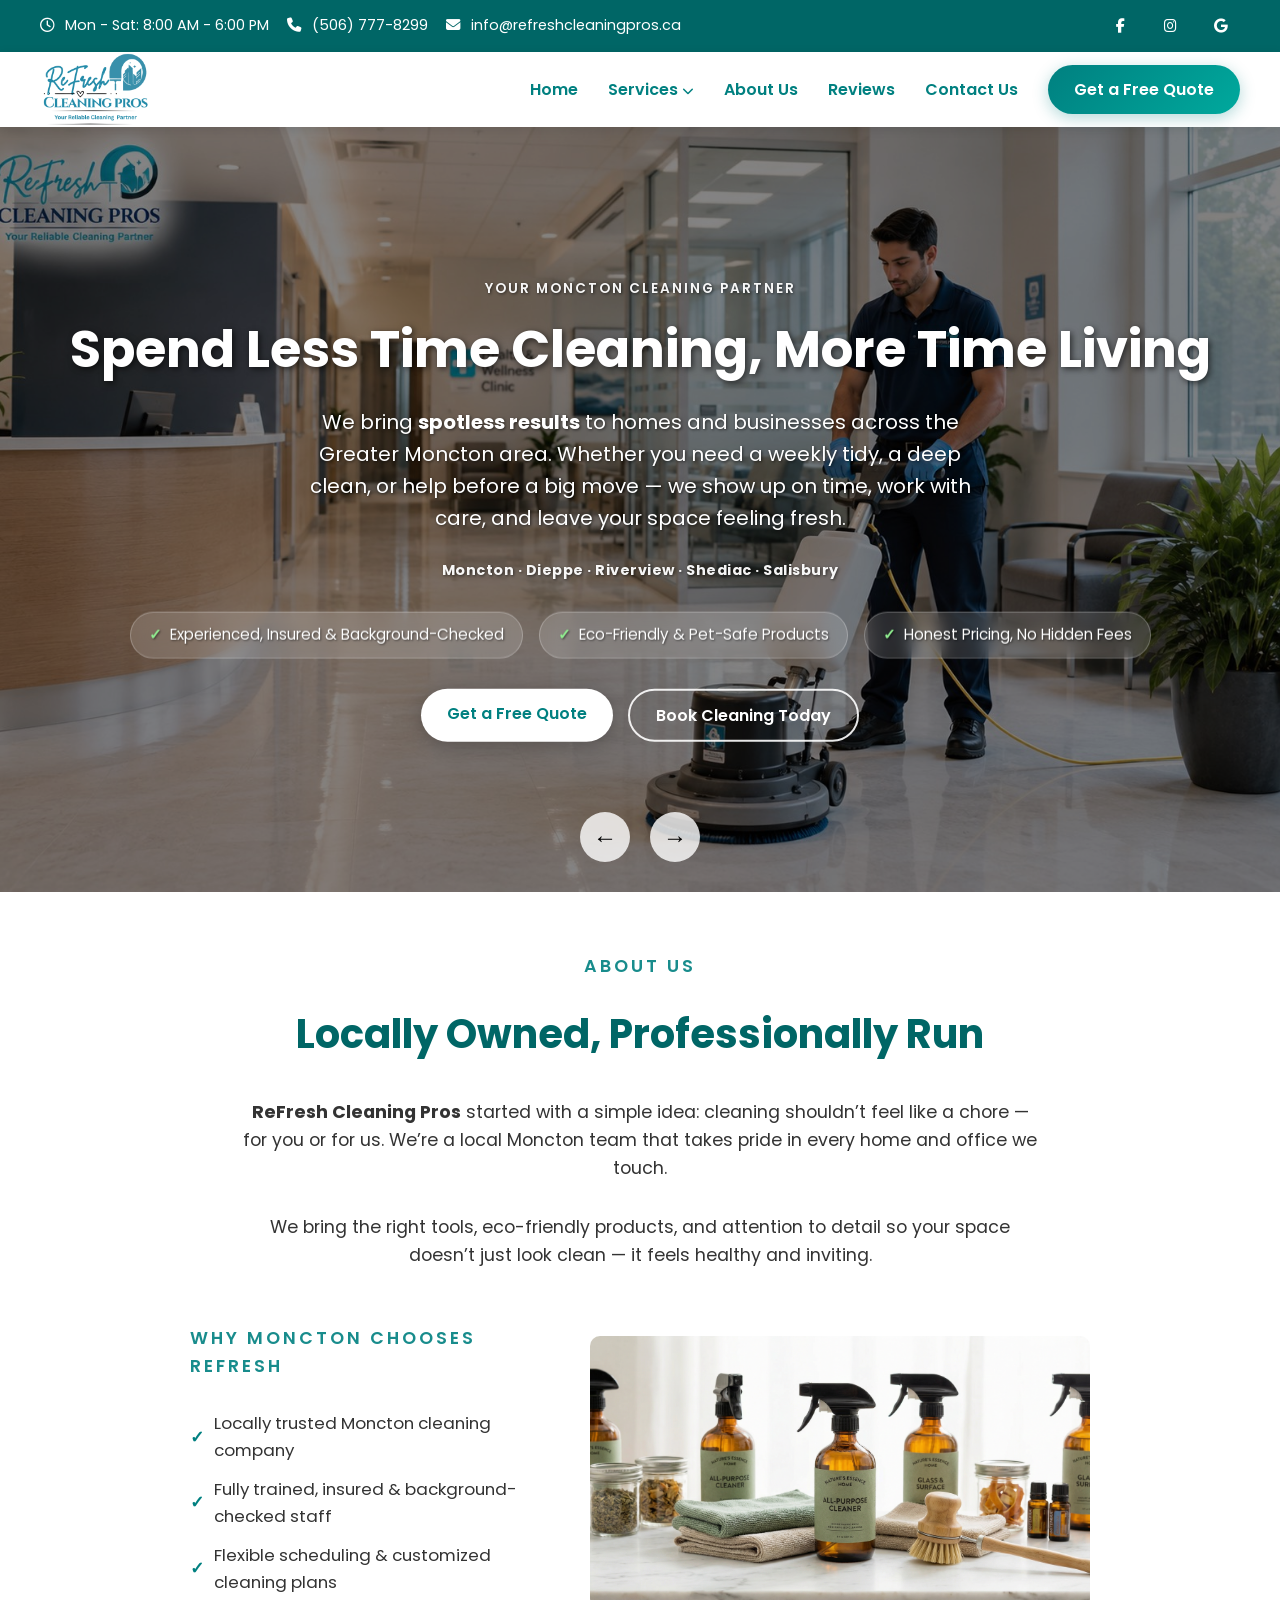
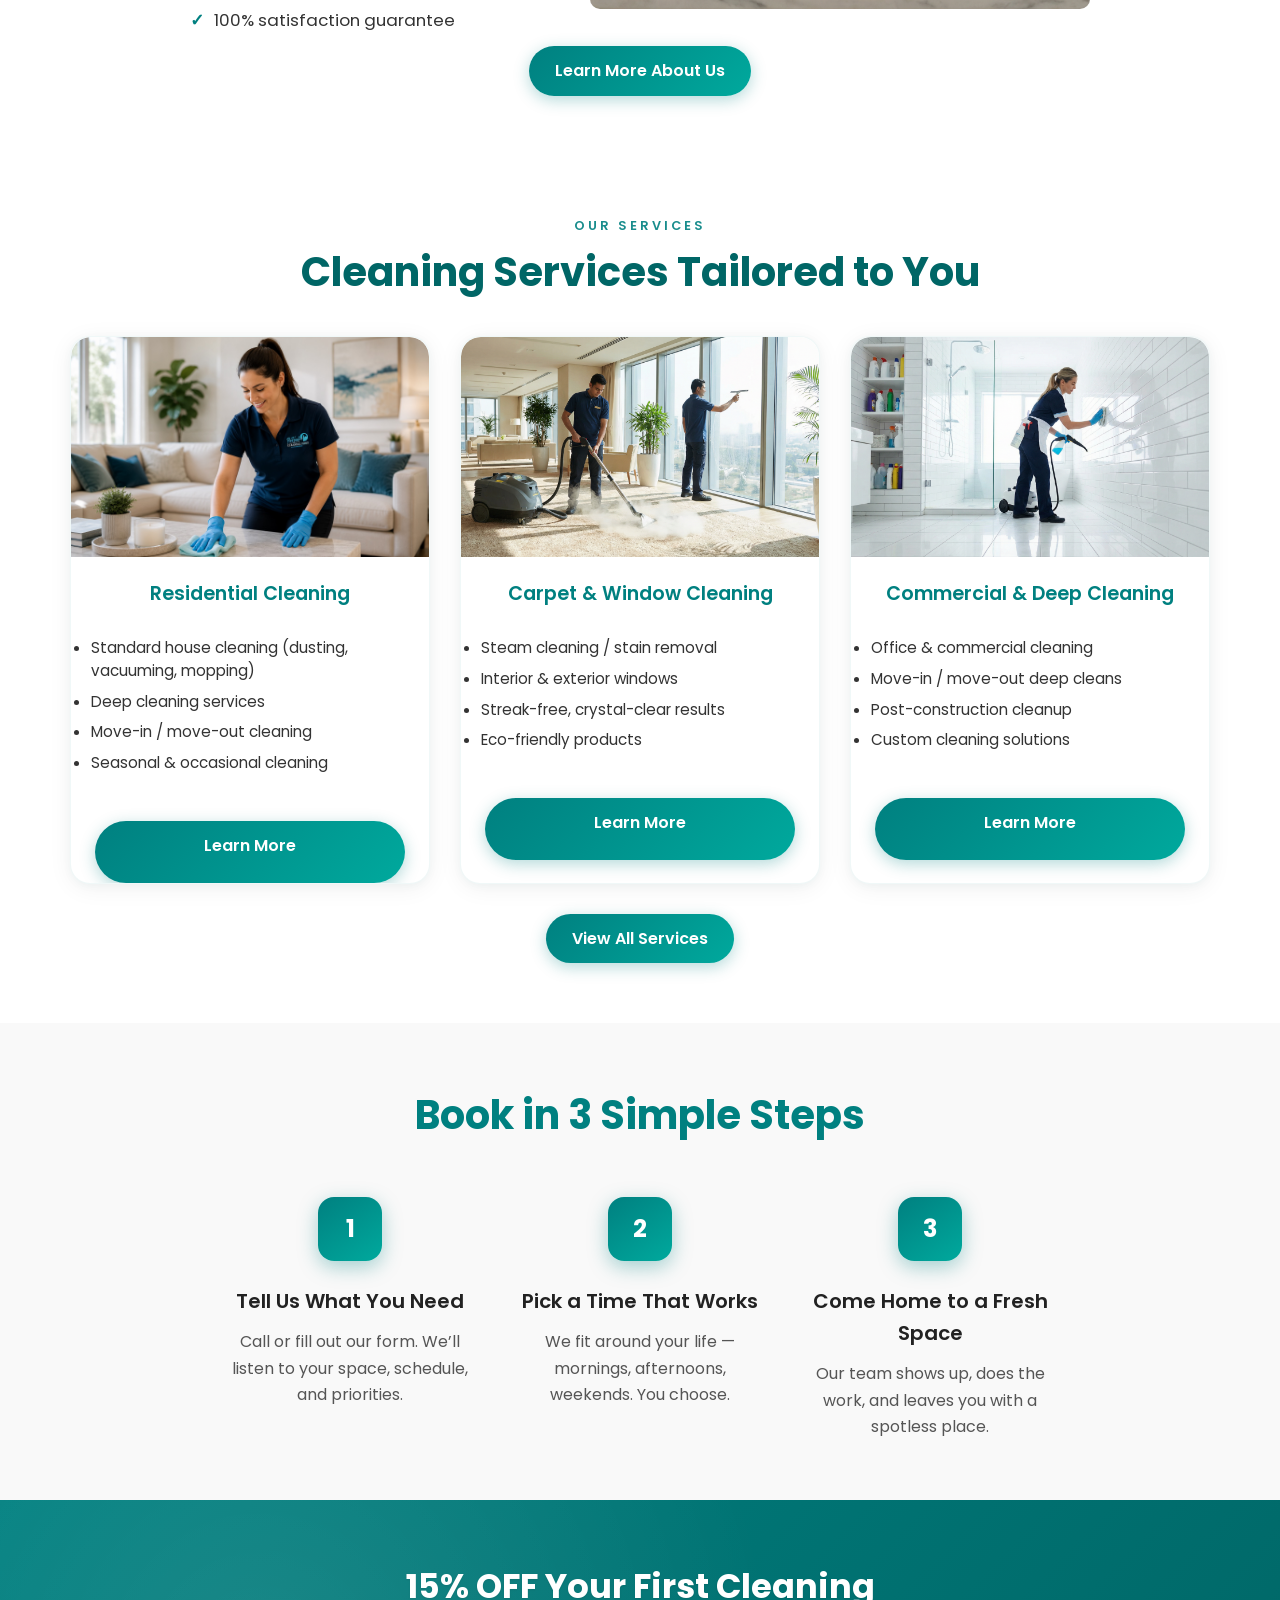
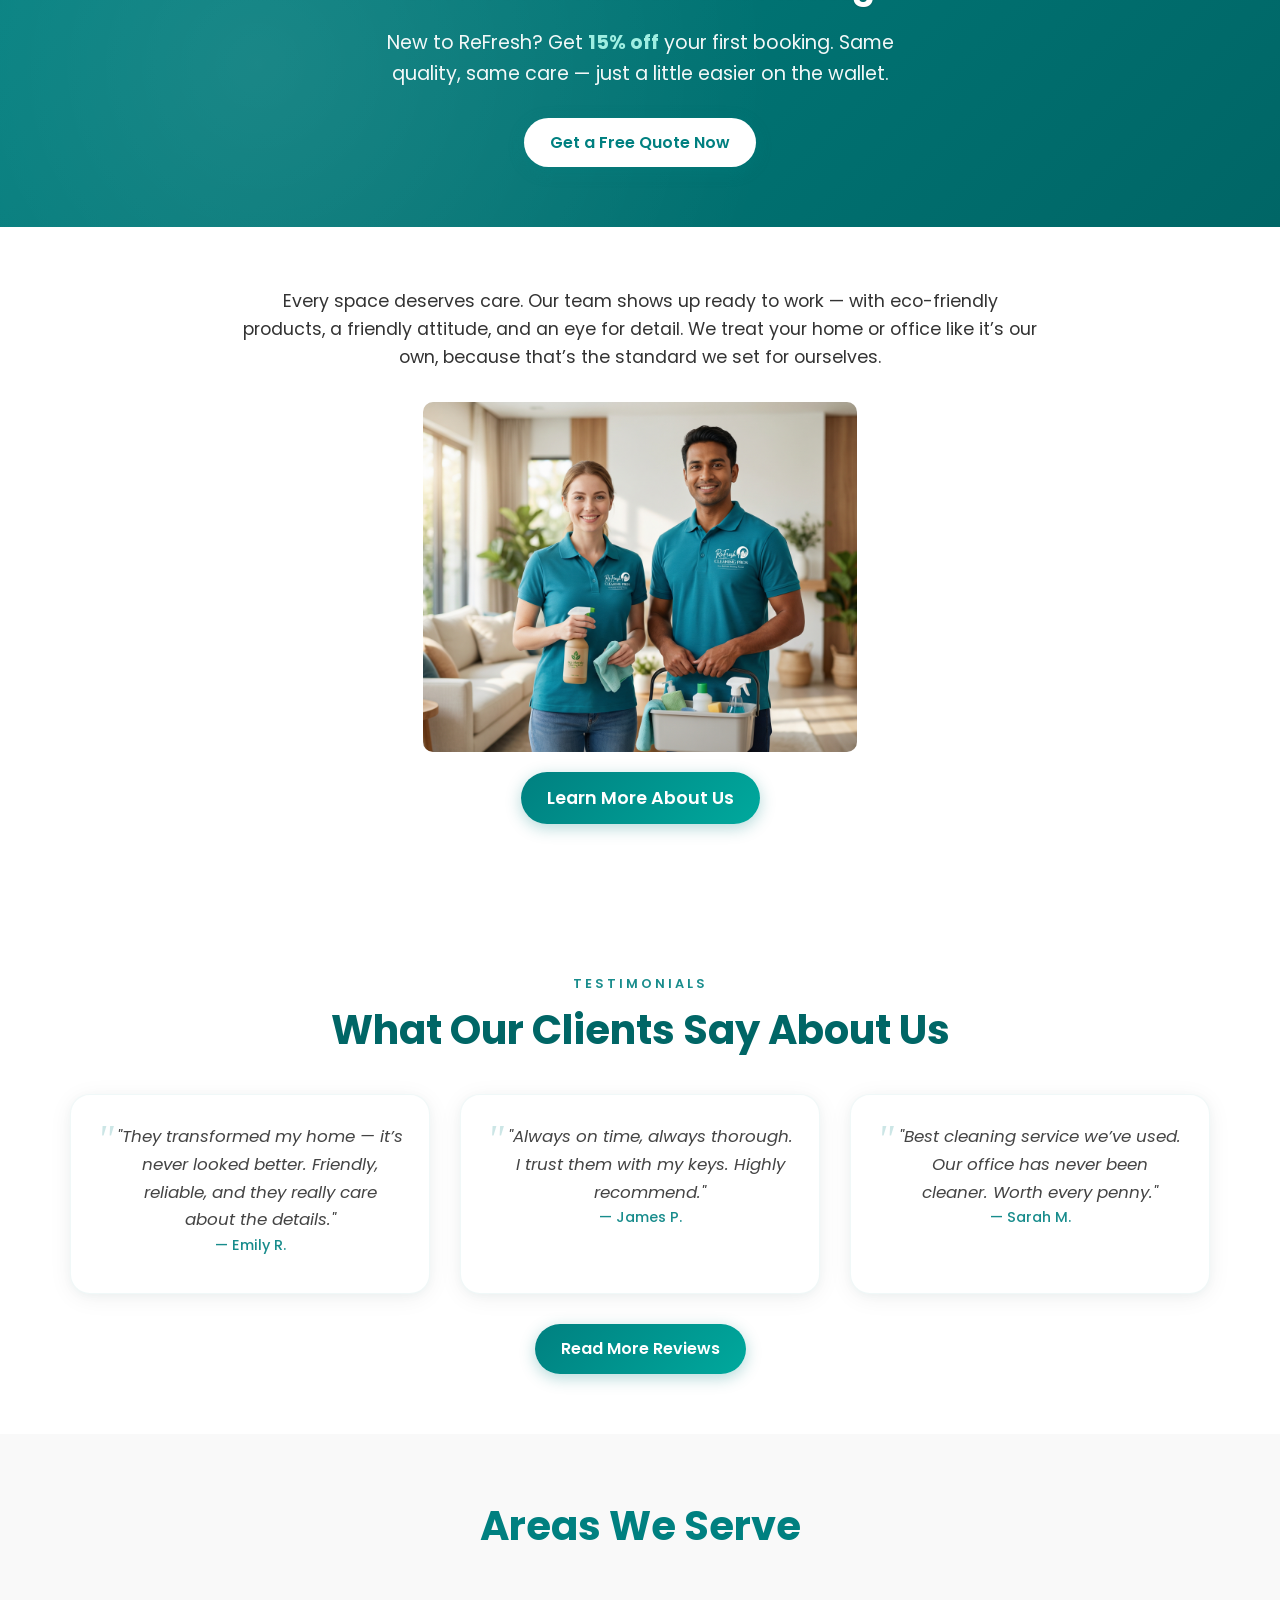
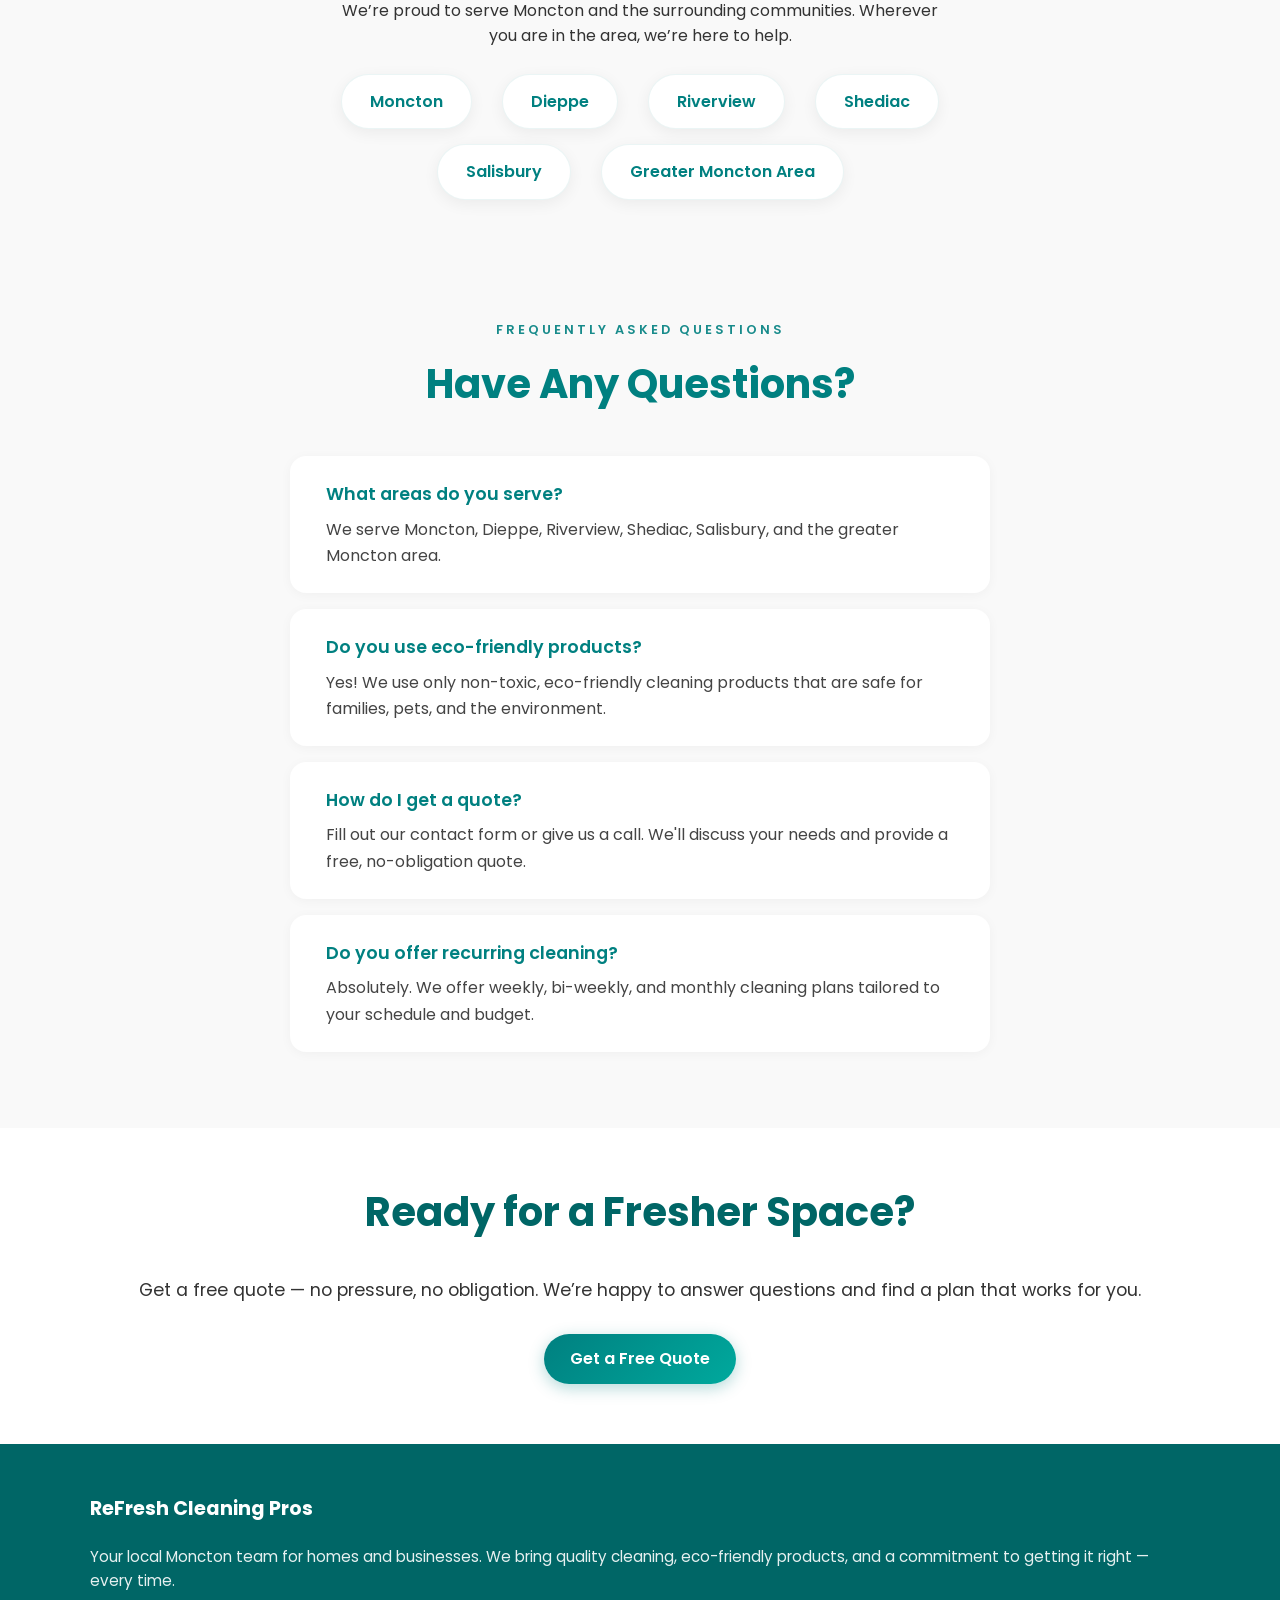
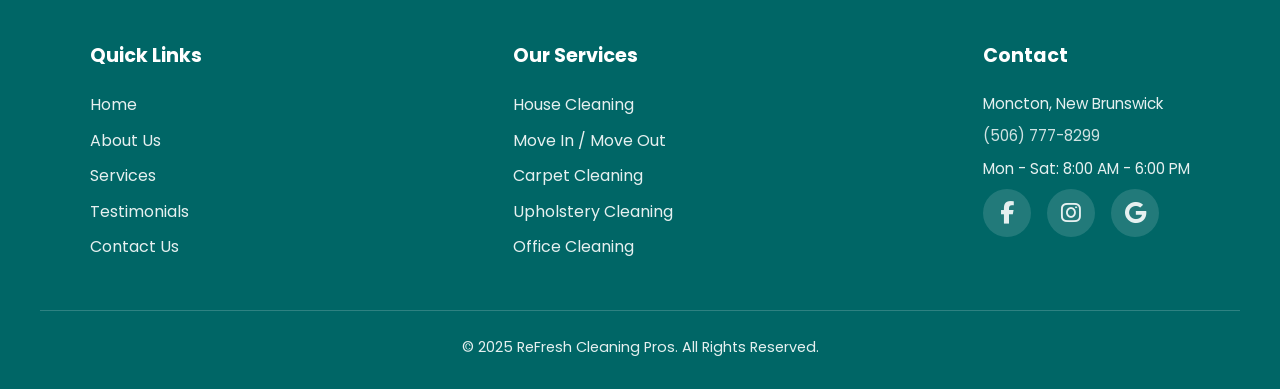
==== commit bcf9c677: "Update site links and business details" ====
--- a/index.html
+++ b/index.html
@@ -54,10 +54,8 @@
           "telephone": "+1-506-777-8299",
           "address": {
             "@type": "PostalAddress",
-            "streetAddress": "11 Senese St",
             "addressLocality": "Moncton",
-            "addressRegion": "NB",
-            "postalCode": "E1E 0B7",
+            "addressRegion": "New Brunswick",
             "addressCountry": "CA"
           },
           "geo": {
@@ -70,7 +68,8 @@
           "openingHours": "Mo-Sa 08:00-18:00",
           "sameAs": [
             "https://www.facebook.com/share/17tY4tqbep/?mibextid=wwXIfr",
-            "https://www.instagram.com/refreshcleaningpros/"
+            "https://www.instagram.com/refreshcleaningpros/",
+            "https://maps.app.goo.gl/VP2aufDYQZC5Qnbm9"
           ]
         }
         </script>
@@ -88,7 +87,7 @@
         <div class="top-bar-social">
             <a href="https://www.facebook.com/share/17tY4tqbep/?mibextid=wwXIfr" target="_blank" rel="noopener noreferrer" aria-label="Facebook"><i class="fab fa-facebook-f"></i></a>
             <a href="https://www.instagram.com/refreshcleaningpros/" target="_blank" rel="noopener noreferrer" aria-label="Instagram"><i class="fab fa-instagram"></i></a>
-            <a href="https://www.google.com/search?q=Refresh+Cleaning+Pros+Moncton" target="_blank" rel="noopener noreferrer" aria-label="Google"><i class="fab fa-google"></i></a>
+            <a href="https://maps.app.goo.gl/VP2aufDYQZC5Qnbm9" target="_blank" rel="noopener noreferrer" aria-label="Google Business Profile"><i class="fab fa-google"></i></a>
         </div>
     </div>
     <header>
@@ -122,16 +121,19 @@
     <section class="hero" role="region" aria-label="Hero slider">
         <div class="hero-slider">
             <div class="slide">
-                <img src="./assets/images/hero/hero-modern-living-room.png" alt="Professional cleaning service for modern interiors in Moncton" loading="eager">
-            </div>
-            <div class="slide">
-                <img src="./assets/images/hero/hero-clean-kitchen.png" alt="Spotless kitchen cleaning - ReFresh Cleaning Pros Moncton" loading="eager">
-            </div>
-            <div class="slide">
-                <img src="./assets/images/hero/hero-cleaning-professional.png" alt="Professional cleaners serving Moncton" loading="eager">
-            </div>
-            <div class="slide">
-                <img src="./assets/images/hero/hero-cleaning-modern-interior.png" alt="Fresh, clean spaces - ReFresh Cleaning Pros" loading="lazy">
+                <img src="./assets/images/hero/homepage-hero-rotate-1.png" alt="Refresh Cleaning Pros team cleaning a bright Moncton home" loading="eager">
+            </div>
+            <div class="slide">
+                <img src="./assets/images/hero/homepage-hero-rotate-2.png" alt="Professional home cleaning service by Refresh Cleaning Pros" loading="eager">
+            </div>
+            <div class="slide">
+                <img src="./assets/images/hero/homepage-hero-rotate-3.png" alt="Refresh Cleaning Pros cleaning service for fresh interiors" loading="eager">
+            </div>
+            <div class="slide">
+                <img src="./assets/images/hero/homepage-hero-rotate-4.png" alt="Residential cleaning team refreshing a living space" loading="eager">
+            </div>
+            <div class="slide">
+                <img src="./assets/images/hero/homepage-hero-rotate-5.png" alt="Professional cleaning crew delivering spotless results" loading="eager">
             </div>
         </div>
         <div class="hero-content">
@@ -156,6 +158,7 @@
                 <button class="slider-dot" aria-label="Slide 2" data-slide="1" aria-selected="false"></button>
                 <button class="slider-dot" aria-label="Slide 3" data-slide="2" aria-selected="false"></button>
                 <button class="slider-dot" aria-label="Slide 4" data-slide="3" aria-selected="false"></button>
+                <button class="slider-dot" aria-label="Slide 5" data-slide="4" aria-selected="false"></button>
             </div>
             <button class="slider-btn slider-next" aria-label="Next slide">→</button>
         </div>
@@ -188,7 +191,7 @@
         <h2>Cleaning Services Tailored to You</h2>
         <div class="service-list">
             <div class="service">
-                <img src="./assets/images/services/residential-commercial-cleaning-moncton.png" alt="Residential and commercial cleaning service in Moncton NB" loading="lazy">
+                <img src="./assets/images/services/residential-cleaning-card-moncton.png" alt="Refresh Cleaning Pros residential cleaner wiping a living room table in Moncton" loading="lazy">
                 <h3>Residential Cleaning</h3>
                 <ul>
                     <li>Standard house cleaning (dusting, vacuuming, mopping)</li>
@@ -347,12 +350,13 @@
             </div>
             <div class="footer-col">
                 <h3>Contact</h3>
-                <p>11 Senese St, Moncton, NB E1E 0B7</p>
+                <p>Moncton, New Brunswick</p>
                 <p><a href="tel:+15067778299">(506) 777-8299</a></p>
                 <p>Mon - Sat: 8:00 AM - 6:00 PM</p>
                 <p class="social-links">
                     <a href="https://www.facebook.com/share/17tY4tqbep/?mibextid=wwXIfr" target="_blank" rel="noopener noreferrer" aria-label="Facebook"><i class="fab fa-facebook-f"></i></a>
                     <a href="https://www.instagram.com/refreshcleaningpros/" target="_blank" rel="noopener noreferrer" aria-label="Instagram"><i class="fab fa-instagram"></i></a>
+                    <a href="https://maps.app.goo.gl/VP2aufDYQZC5Qnbm9" target="_blank" rel="noopener noreferrer" aria-label="Google Business Profile"><i class="fab fa-google"></i></a>
                 </p>
             </div>
         </div>
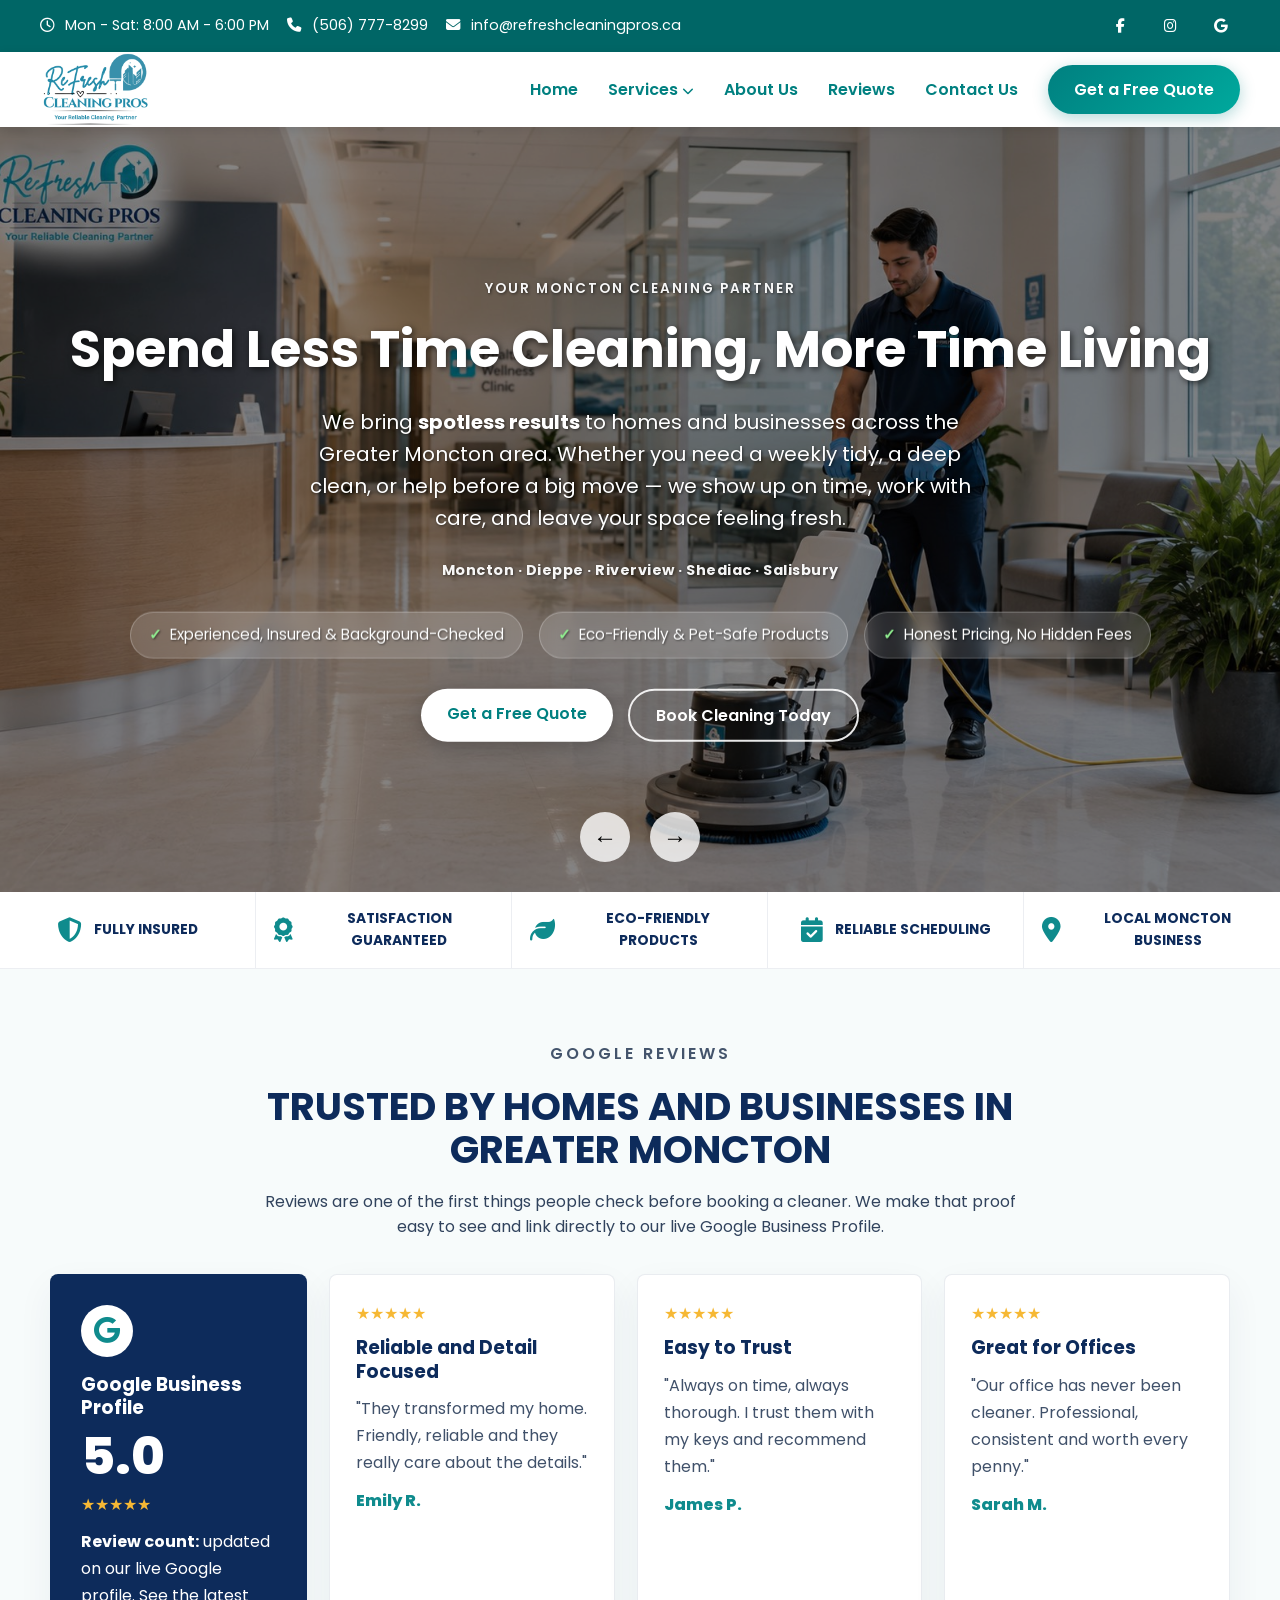
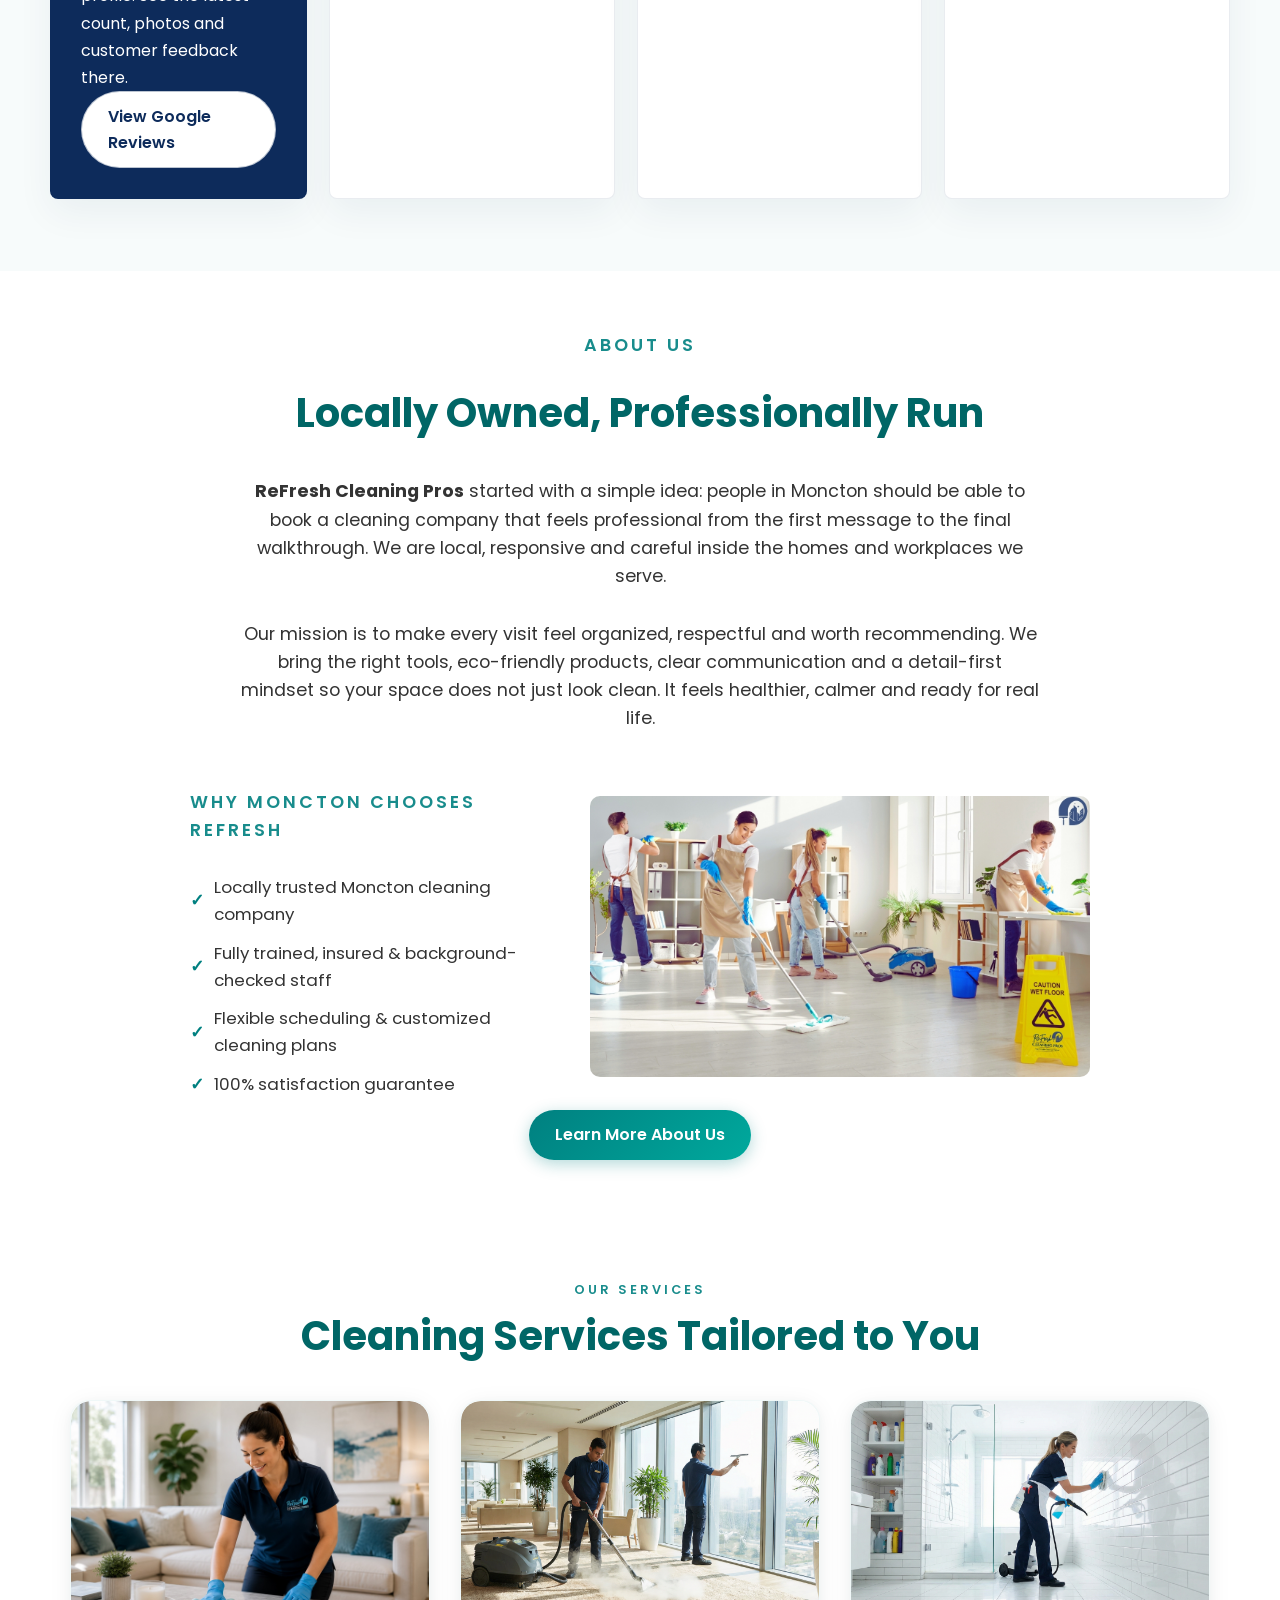
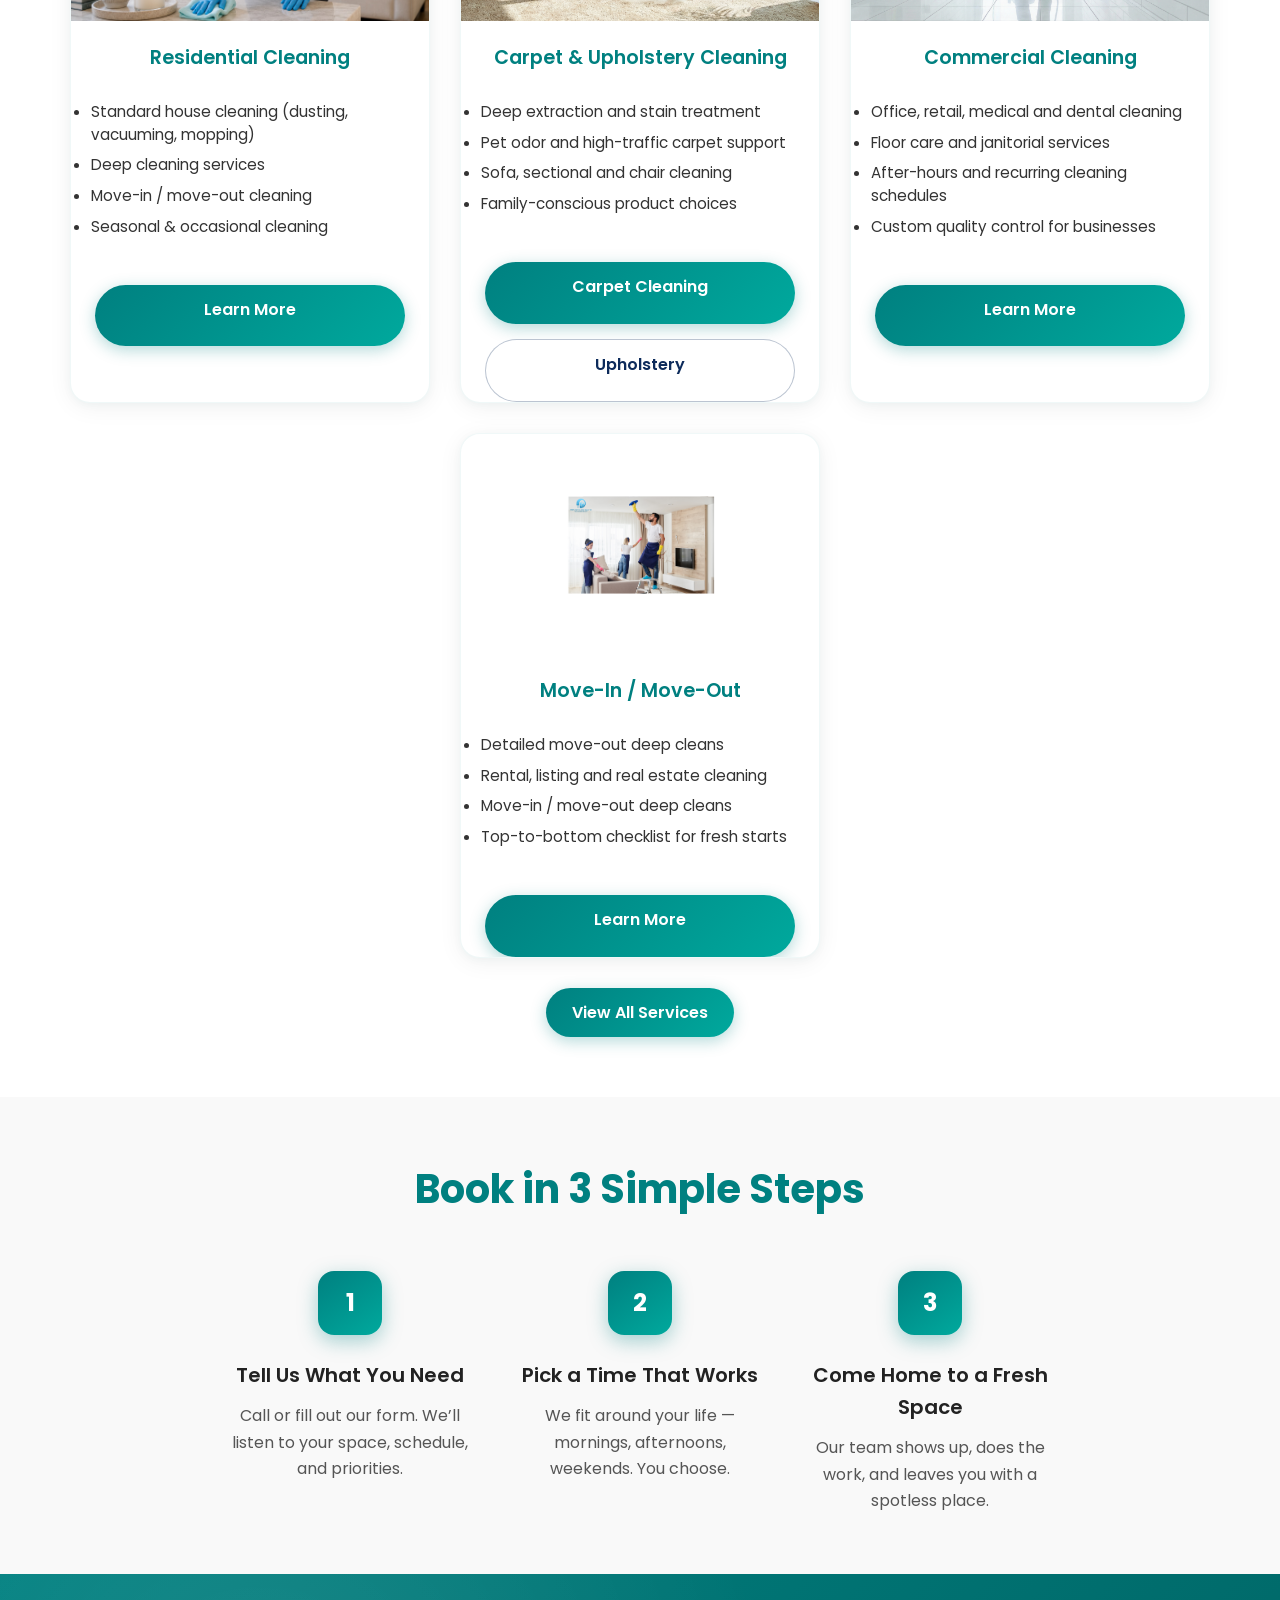
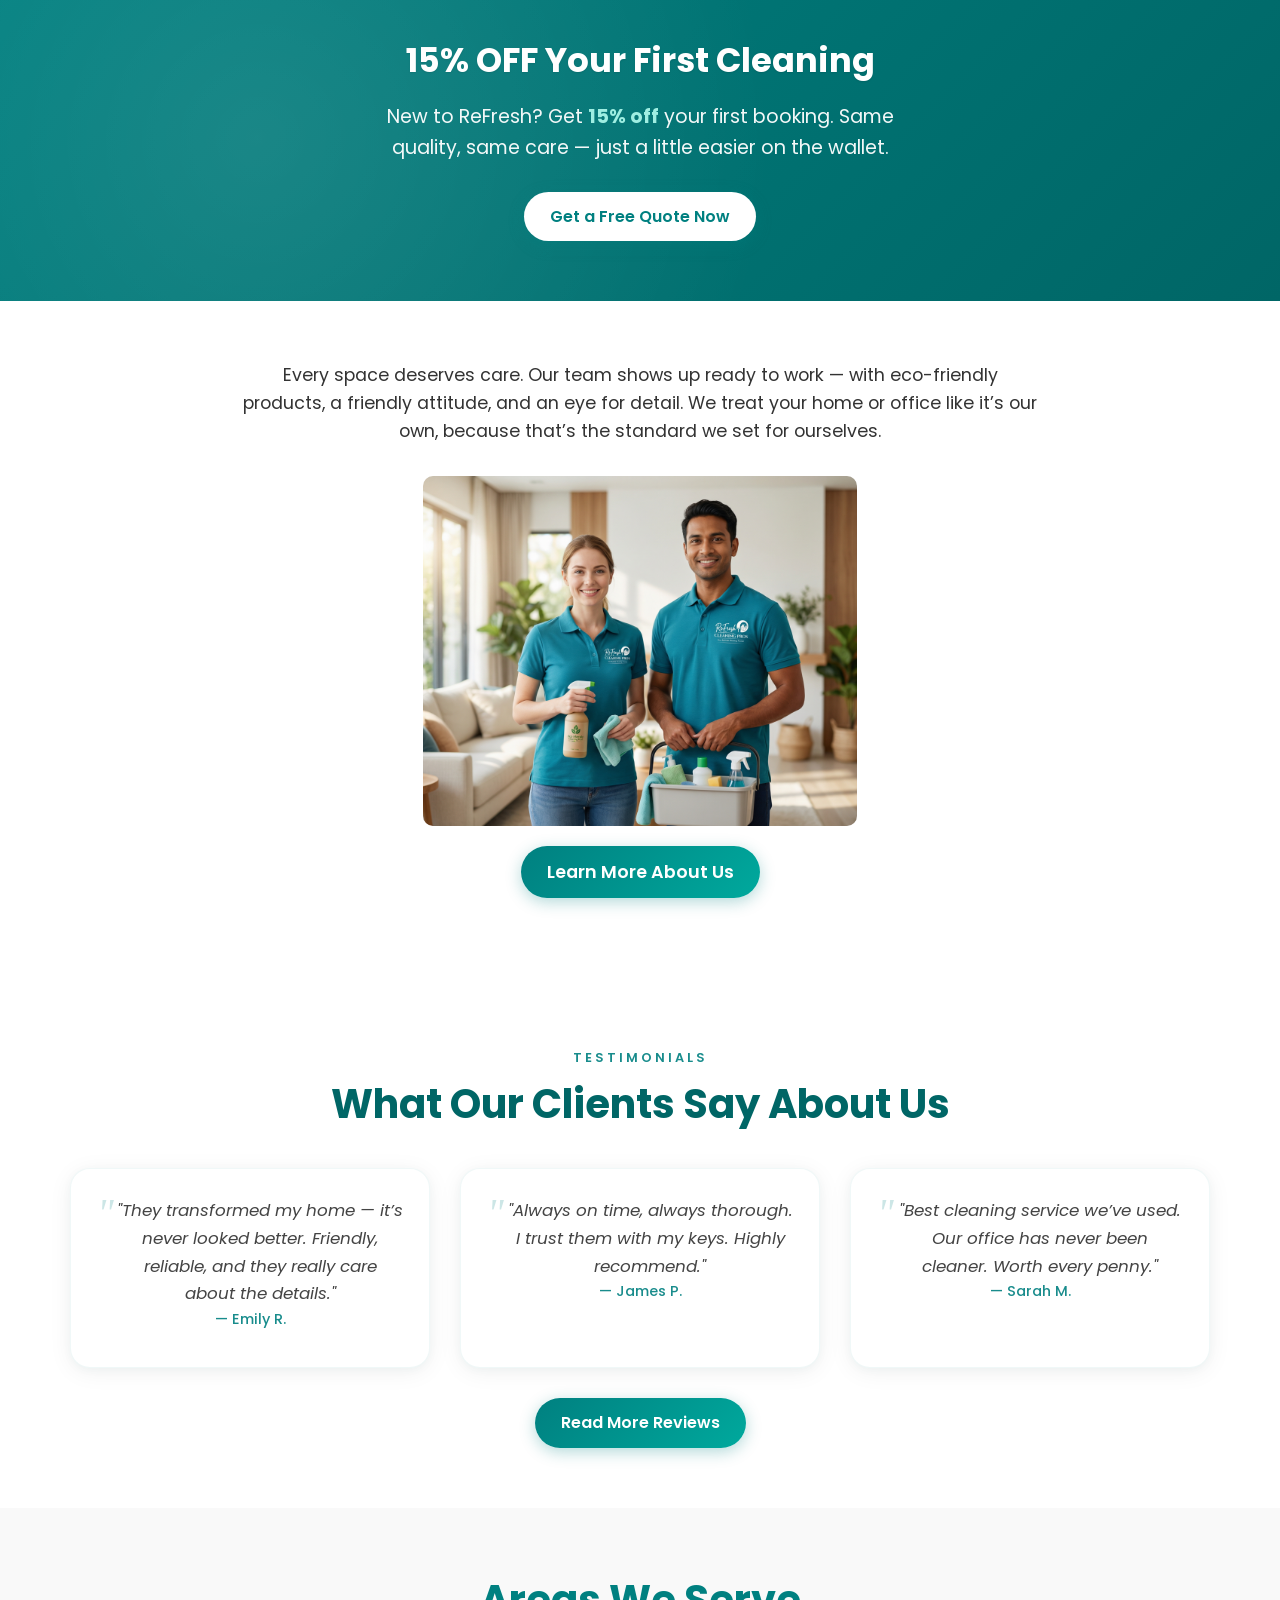
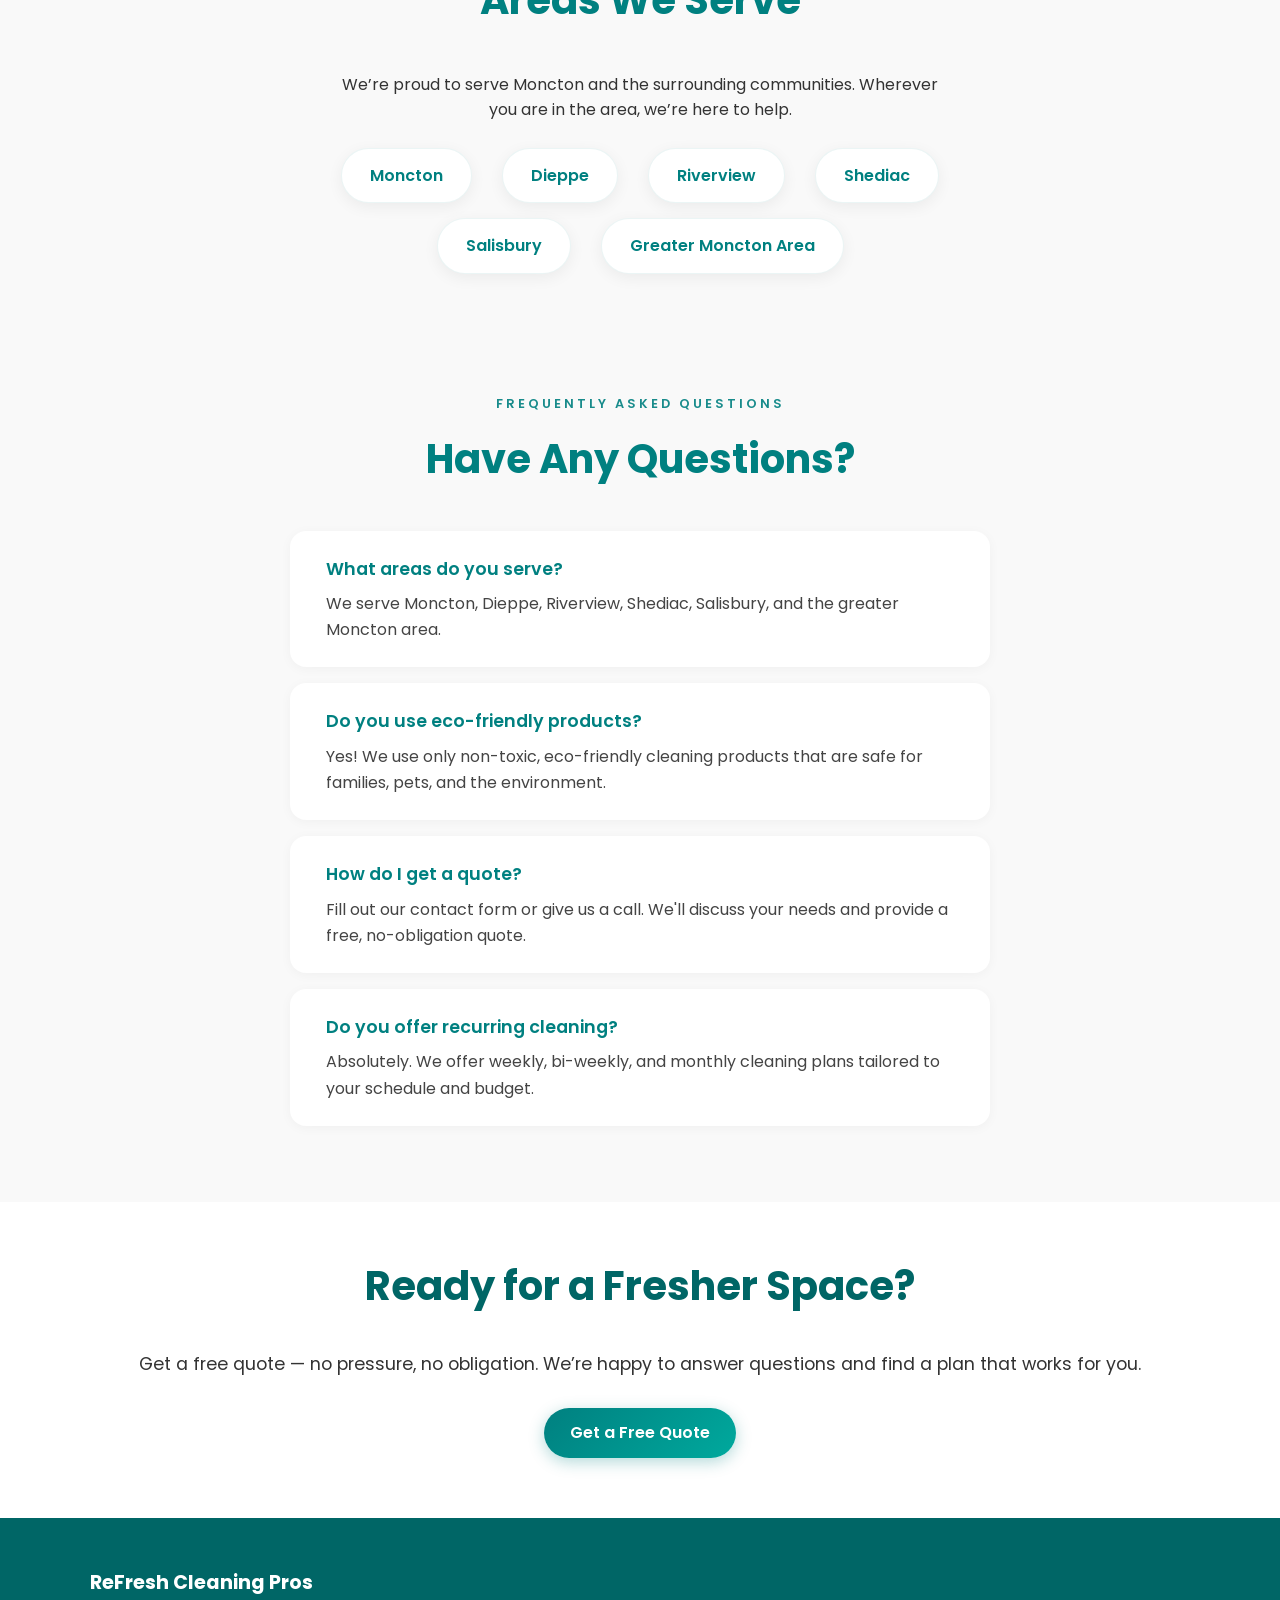
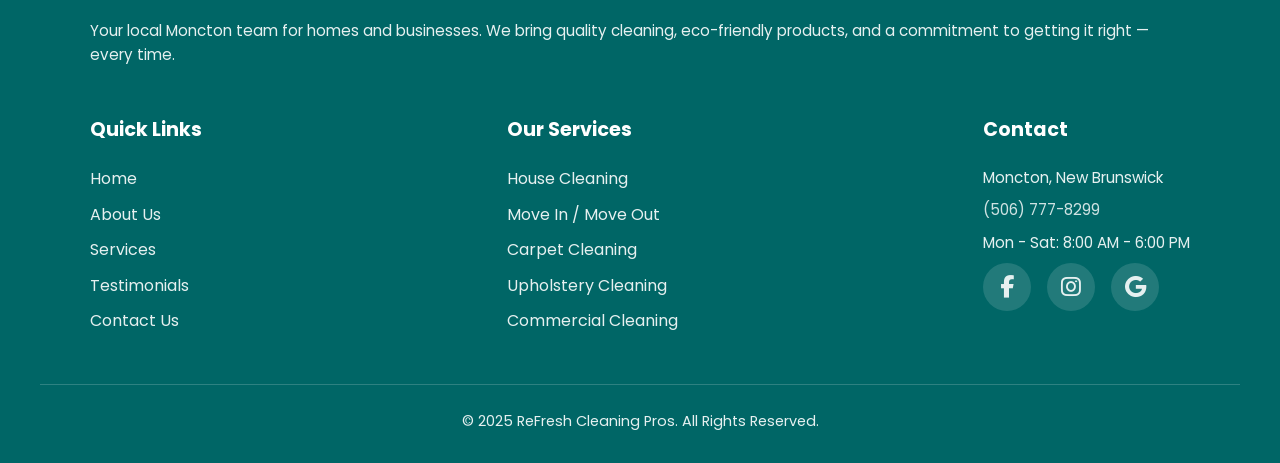
==== commit 87edbecb: "Improve cleaning service pages and conversions" ====
--- a/index.html
+++ b/index.html
@@ -104,7 +104,7 @@
                     <a href="services.html" aria-haspopup="true">Services <i class="fa-solid fa-chevron-down"></i></a>
                     <ul class="submenu" aria-label="Service pages">
                         <li><a href="house-cleaning-moncton.html">House Cleaning</a></li>
-                        <li><a href="office-cleaning-moncton.html">Office Cleaning</a></li>
+                        <li><a href="office-cleaning-moncton.html">Commercial Cleaning</a></li>
                         <li><a href="carpet-cleaning-moncton.html">Carpet Cleaning</a></li>
                         <li><a href="upholstery-cleaning-moncton.html">Upholstery Cleaning</a></li>
                         <li><a href="move-in-move-out-cleaning-moncton.html">Move In / Move Out</a></li>
@@ -164,11 +164,57 @@
         </div>
     </section>
 
+    <section class="trust-strip home-trust" aria-label="Refresh Cleaning Pros trust badges">
+        <div class="trust-item"><i class="fa-solid fa-shield-halved"></i> Fully Insured</div>
+        <div class="trust-item"><i class="fa-solid fa-award"></i> Satisfaction Guaranteed</div>
+        <div class="trust-item"><i class="fa-solid fa-leaf"></i> Eco-Friendly Products</div>
+        <div class="trust-item"><i class="fa-solid fa-calendar-check"></i> Reliable Scheduling</div>
+        <div class="trust-item"><i class="fa-solid fa-location-dot"></i> Local Moncton Business</div>
+    </section>
+
+    <section class="google-reviews reveal" role="region" aria-label="Google reviews">
+        <div class="google-review-wrap">
+            <div class="section-heading">
+                <p class="section-label">Google Reviews</p>
+                <h2>Trusted by Homes and Businesses in Greater Moncton</h2>
+                <p>Reviews are one of the first things people check before booking a cleaner. We make that proof easy to see and link directly to our live Google Business Profile.</p>
+            </div>
+            <div class="review-proof-grid">
+                <div class="google-score-card">
+                    <div class="google-mark"><i class="fab fa-google"></i></div>
+                    <h3>Google Business Profile</h3>
+                    <span class="rating-number">5.0</span>
+                    <div class="stars" aria-label="Five star Google rating">★★★★★</div>
+                    <p><strong>Review count:</strong> updated on our live Google profile. See the latest count, photos and customer feedback there.</p>
+                    <a href="https://maps.app.goo.gl/VP2aufDYQZC5Qnbm9" class="cta cta-outline" target="_blank" rel="noopener noreferrer">View Google Reviews</a>
+                </div>
+                <div class="review-proof-card">
+                    <div class="stars" aria-label="Five star review">★★★★★</div>
+                    <h3>Reliable and Detail Focused</h3>
+                    <p>"They transformed my home. Friendly, reliable and they really care about the details."</p>
+                    <span>Emily R.</span>
+                </div>
+                <div class="review-proof-card">
+                    <div class="stars" aria-label="Five star review">★★★★★</div>
+                    <h3>Easy to Trust</h3>
+                    <p>"Always on time, always thorough. I trust them with my keys and recommend them."</p>
+                    <span>James P.</span>
+                </div>
+                <div class="review-proof-card">
+                    <div class="stars" aria-label="Five star review">★★★★★</div>
+                    <h3>Great for Offices</h3>
+                    <p>"Our office has never been cleaner. Professional, consistent and worth every penny."</p>
+                    <span>Sarah M.</span>
+                </div>
+            </div>
+        </div>
+    </section>
+
     <section class="about reveal" id="about" role="region" aria-label="About">
         <p class="section-label">About Us</p>
         <h2>Locally Owned, Professionally Run</h2>
-        <p><strong>ReFresh Cleaning Pros</strong> started with a simple idea: cleaning shouldn’t feel like a chore — for you or for us. We’re a local Moncton team that takes pride in every home and office we touch.</p>
-        <p>We bring the right tools, eco-friendly products, and attention to detail so your space doesn’t just look clean — it feels healthy and inviting.</p>
+        <p><strong>ReFresh Cleaning Pros</strong> started with a simple idea: people in Moncton should be able to book a cleaning company that feels professional from the first message to the final walkthrough. We are local, responsive and careful inside the homes and workplaces we serve.</p>
+        <p>Our mission is to make every visit feel organized, respectful and worth recommending. We bring the right tools, eco-friendly products, clear communication and a detail-first mindset so your space does not just look clean. It feels healthier, calmer and ready for real life.</p>
         <div class="why-choose-block">
             <div class="why-choose-content">
                 <p class="section-label" style="margin-top: 25px;">Why Moncton Chooses ReFresh</p>
@@ -180,7 +226,7 @@
                 </ul>
             </div>
             <div class="why-choose-image">
-                <img src="./assets/images/services/eco-friendly-cleaning-products.png" alt="Eco-friendly cleaning products - ReFresh Cleaning Pros Moncton" loading="lazy">
+                <img src="./assets/images/refresh-cleaning-pros-team-at-work-moncton.jpg" alt="Refresh Cleaning Pros local cleaning team at work in Moncton" loading="lazy">
             </div>
         </div>
         <a href="about.html" class="cta">Learn More About Us</a>
@@ -202,26 +248,38 @@
                 <a href="house-cleaning-moncton.html" class="cta" style="display: inline-block; margin-top: 15px;">Learn More</a>
             </div>
             <div class="service">
-                <img src="./assets/images/services/carpet-window-cleaning-moncton.png" alt="Carpet and window cleaning service Moncton" loading="lazy">
-                <h3>Carpet &amp; Window Cleaning</h3>
-                <ul>
-                    <li>Steam cleaning / stain removal</li>
-                    <li>Interior &amp; exterior windows</li>
-                    <li>Streak-free, crystal-clear results</li>
-                    <li>Eco-friendly products</li>
-                </ul>
-                <a href="carpet-cleaning-moncton.html" class="cta" style="display: inline-block; margin-top: 15px;">Learn More</a>
+                <img src="./assets/images/services/carpet-window-cleaning-moncton.png" alt="Carpet and upholstery cleaning service Moncton" loading="lazy">
+                <h3>Carpet &amp; Upholstery Cleaning</h3>
+                <ul>
+                    <li>Deep extraction and stain treatment</li>
+                    <li>Pet odor and high-traffic carpet support</li>
+                    <li>Sofa, sectional and chair cleaning</li>
+                    <li>Family-conscious product choices</li>
+                </ul>
+                <a href="carpet-cleaning-moncton.html" class="cta" style="display: inline-block; margin-top: 15px;">Carpet Cleaning</a>
+                <a href="upholstery-cleaning-moncton.html" class="cta cta-outline" style="display: inline-block; margin-top: 15px;">Upholstery</a>
             </div>
             <div class="service">
                 <img src="./assets/images/services/deep-cleaning-service-moncton.png" alt="Deep cleaning and custom cleaning service Moncton NB" loading="lazy">
-                <h3>Commercial &amp; Deep Cleaning</h3>
-                <ul>
-                    <li>Office &amp; commercial cleaning</li>
+                <h3>Commercial Cleaning</h3>
+                <ul>
+                    <li>Office, retail, medical and dental cleaning</li>
+                    <li>Floor care and janitorial services</li>
+                    <li>After-hours and recurring cleaning schedules</li>
+                    <li>Custom quality control for businesses</li>
+                </ul>
+                <a href="office-cleaning-moncton.html" class="cta" style="display: inline-block; margin-top: 15px;">Learn More</a>
+            </div>
+            <div class="service">
+                <img src="./assets/images/services/deep-cleaning-additional-moncton.png" alt="Move out cleaning service for Moncton homes and rentals" loading="lazy">
+                <h3>Move-In / Move-Out</h3>
+                <ul>
+                    <li>Detailed move-out deep cleans</li>
+                    <li>Rental, listing and real estate cleaning</li>
                     <li>Move-in / move-out deep cleans</li>
-                    <li>Post-construction cleanup</li>
-                    <li>Custom cleaning solutions</li>
-                </ul>
-                <a href="office-cleaning-moncton.html" class="cta" style="display: inline-block; margin-top: 15px;">Learn More</a>
+                    <li>Top-to-bottom checklist for fresh starts</li>
+                </ul>
+                <a href="move-in-move-out-cleaning-moncton.html" class="cta" style="display: inline-block; margin-top: 15px;">Learn More</a>
             </div>
         </div>
         <p style="margin-top: 30px;"><a href="services.html" class="cta">View All Services</a></p>
@@ -345,7 +403,7 @@
                     <li><a href="move-in-move-out-cleaning-moncton.html">Move In / Move Out</a></li>
                     <li><a href="carpet-cleaning-moncton.html">Carpet Cleaning</a></li>
                     <li><a href="upholstery-cleaning-moncton.html">Upholstery Cleaning</a></li>
-                    <li><a href="office-cleaning-moncton.html">Office Cleaning</a></li>
+                    <li><a href="office-cleaning-moncton.html">Commercial Cleaning</a></li>
                 </ul>
             </div>
             <div class="footer-col">
--- a/assets/styles.css
+++ b/assets/styles.css
@@ -1390,6 +1390,10 @@
     max-width: 900px;
 }
 
+.results-grid.with-slider {
+    grid-template-columns: minmax(0, 0.9fr) minmax(360px, 1.1fr);
+}
+
 .before-after {
     display: grid;
     grid-template-columns: repeat(2, minmax(0, 1fr));
@@ -1416,6 +1420,307 @@
     font-weight: 700;
     font-size: 0.82rem;
     text-transform: uppercase;
+}
+
+.comparison-slider {
+    position: relative;
+    min-height: 360px;
+    border-radius: 8px;
+    overflow: hidden;
+    box-shadow: 0 16px 46px rgba(13, 43, 91, 0.12);
+    background: #0d2b5b;
+}
+
+.comparison-slider img {
+    width: 100%;
+    height: 100%;
+    min-height: 360px;
+    object-fit: cover;
+    display: block;
+}
+
+.comparison-slider .comparison-before {
+    filter: saturate(0.72) brightness(0.78);
+}
+
+.comparison-after {
+    position: absolute;
+    inset: 0 auto 0 0;
+    width: 54%;
+    overflow: hidden;
+    border-right: 3px solid #fff;
+}
+
+.comparison-slider input[type="range"] {
+    position: absolute;
+    inset: 0;
+    width: 100%;
+    height: 100%;
+    opacity: 0;
+    cursor: ew-resize;
+    z-index: 4;
+}
+
+.comparison-handle {
+    position: absolute;
+    top: 50%;
+    left: 54%;
+    width: 46px;
+    height: 46px;
+    border-radius: 50%;
+    transform: translate(-50%, -50%);
+    display: grid;
+    place-items: center;
+    color: #0d2b5b;
+    background: #fff;
+    box-shadow: 0 10px 30px rgba(13, 43, 91, 0.28);
+    z-index: 3;
+    pointer-events: none;
+}
+
+.comparison-label {
+    position: absolute;
+    bottom: 18px;
+    z-index: 2;
+    padding: 8px 14px;
+    border-radius: 999px;
+    color: #fff;
+    background: rgba(13, 43, 91, 0.88);
+    font-weight: 800;
+    font-size: 0.82rem;
+    text-transform: uppercase;
+}
+
+.comparison-label.before {
+    left: 18px;
+}
+
+.comparison-label.after {
+    right: 18px;
+    background: rgba(15, 139, 141, 0.92);
+}
+
+.service-depth-grid,
+.service-link-grid,
+.review-proof-grid {
+    display: grid;
+    gap: 22px;
+}
+
+.service-depth-grid {
+    grid-template-columns: repeat(3, minmax(0, 1fr));
+}
+
+.depth-card,
+.service-link-card,
+.quote-card,
+.google-score-card,
+.review-proof-card {
+    border-radius: 8px;
+    border: 1px solid rgba(13, 43, 91, 0.09);
+    background: #fff;
+    box-shadow: 0 14px 36px rgba(13, 43, 91, 0.06);
+}
+
+.depth-card {
+    padding: 28px;
+}
+
+.depth-card h3,
+.service-link-card h3,
+.quote-card h3,
+.google-score-card h3,
+.review-proof-card h3 {
+    color: #0d2b5b;
+    margin-bottom: 12px;
+    line-height: 1.24;
+}
+
+.depth-card p,
+.service-link-card p,
+.quote-card p,
+.google-score-card p,
+.review-proof-card p {
+    color: #40516a;
+    line-height: 1.7;
+}
+
+.service-link-grid {
+    grid-template-columns: repeat(3, minmax(0, 1fr));
+}
+
+.service-link-card {
+    padding: 26px;
+    display: flex;
+    flex-direction: column;
+    gap: 12px;
+}
+
+.service-link-card i {
+    color: #0f8b8d;
+    font-size: 2rem;
+}
+
+.service-link-card a {
+    margin-top: auto;
+    color: #0f8b8d;
+    font-weight: 800;
+    text-decoration: none;
+}
+
+.service-link-card a:hover {
+    color: #0d2b5b;
+}
+
+.quote-section {
+    background: #f7fbfb;
+}
+
+.quote-card {
+    display: grid;
+    grid-template-columns: minmax(260px, 0.85fr) minmax(360px, 1.15fr);
+    gap: 28px;
+    padding: 34px;
+    align-items: center;
+}
+
+.quote-card .quote-benefits {
+    margin-top: 18px;
+}
+
+.quote-form {
+    display: grid;
+    grid-template-columns: repeat(2, minmax(0, 1fr));
+    gap: 14px;
+}
+
+.quote-form input,
+.quote-form select,
+.quote-form textarea {
+    width: 100%;
+    border: 1px solid rgba(13, 43, 91, 0.14);
+    border-radius: 8px;
+    padding: 14px 16px;
+    font: inherit;
+    color: #10213f;
+    background: #fff;
+}
+
+.quote-form textarea {
+    min-height: 120px;
+    resize: vertical;
+    grid-column: 1 / -1;
+}
+
+.quote-form button {
+    grid-column: 1 / -1;
+    border: 0;
+    cursor: pointer;
+}
+
+.quote-form .form-message {
+    grid-column: 1 / -1;
+    display: none;
+    margin: 0;
+    color: #0d2b5b;
+    font-weight: 700;
+}
+
+.service-proof-strip {
+    display: grid;
+    grid-template-columns: repeat(6, minmax(0, 1fr));
+    gap: 0;
+    border: 1px solid rgba(13, 43, 91, 0.08);
+    border-radius: 8px;
+    overflow: hidden;
+    background: #fff;
+}
+
+.service-proof-strip .trust-item {
+    border-right: 1px solid rgba(13, 43, 91, 0.08);
+    min-height: 94px;
+}
+
+.service-proof-strip .trust-item:last-child {
+    border-right: 0;
+}
+
+.google-reviews {
+    background: #f7fbfb;
+    padding: 72px 40px;
+}
+
+.google-review-wrap {
+    max-width: 1180px;
+    margin: 0 auto;
+}
+
+.review-proof-grid {
+    grid-template-columns: 0.9fr repeat(3, minmax(0, 1fr));
+    align-items: stretch;
+}
+
+.google-score-card {
+    padding: 30px;
+    background: #0d2b5b;
+    color: #fff;
+}
+
+.google-score-card h3,
+.google-score-card p {
+    color: #fff;
+}
+
+.google-score-card .google-mark {
+    width: 52px;
+    height: 52px;
+    border-radius: 50%;
+    display: grid;
+    place-items: center;
+    margin-bottom: 16px;
+    background: #fff;
+    color: #0f8b8d;
+    font-size: 1.7rem;
+}
+
+.rating-number {
+    display: block;
+    color: #fff;
+    font-size: 3.2rem;
+    line-height: 1;
+    font-weight: 800;
+    margin: 10px 0 4px;
+}
+
+.review-proof-card {
+    padding: 26px;
+}
+
+.review-proof-card .stars {
+    margin-top: 0;
+}
+
+.review-proof-card span {
+    display: block;
+    color: #0f8b8d;
+    font-weight: 800;
+    margin-top: 12px;
+}
+
+.home-trust {
+    border-top: 0;
+}
+
+.about-story-grid {
+    display: grid;
+    grid-template-columns: minmax(0, 1.05fr) minmax(320px, 0.95fr);
+    gap: 36px;
+    align-items: center;
+    text-align: left;
+}
+
+.about-story-grid .about-images {
+    margin-top: 0;
 }
 
 .process-grid {
@@ -1792,8 +2097,11 @@
     .split-section,
     .split-section.three-col,
     .results-grid,
+    .results-grid.with-slider,
     .why-layout,
-    .final-cta {
+    .final-cta,
+    .quote-card,
+    .about-story-grid {
         grid-template-columns: 1fr;
     }
 
@@ -1837,6 +2145,16 @@
 
     .included-grid {
         grid-template-columns: repeat(3, minmax(0, 1fr));
+    }
+
+    .service-depth-grid,
+    .service-link-grid,
+    .review-proof-grid {
+        grid-template-columns: 1fr;
+    }
+
+    .service-proof-strip {
+        grid-template-columns: repeat(2, minmax(0, 1fr));
     }
 
     .included-card:nth-child(3n) {
@@ -2326,8 +2644,30 @@
     }
 
     .before-after,
-    .process-grid {
+    .process-grid,
+    .quote-form {
         grid-template-columns: 1fr;
+    }
+
+    .comparison-slider,
+    .comparison-slider img {
+        min-height: 260px;
+    }
+
+    .quote-card {
+        padding: 26px 20px;
+    }
+
+    .google-reviews {
+        padding: 48px 20px;
+    }
+
+    .service-proof-strip {
+        border-radius: 8px;
+    }
+
+    .service-proof-strip .trust-item {
+        border-bottom: 1px solid rgba(13, 43, 91, 0.08);
     }
 
     .process-card {
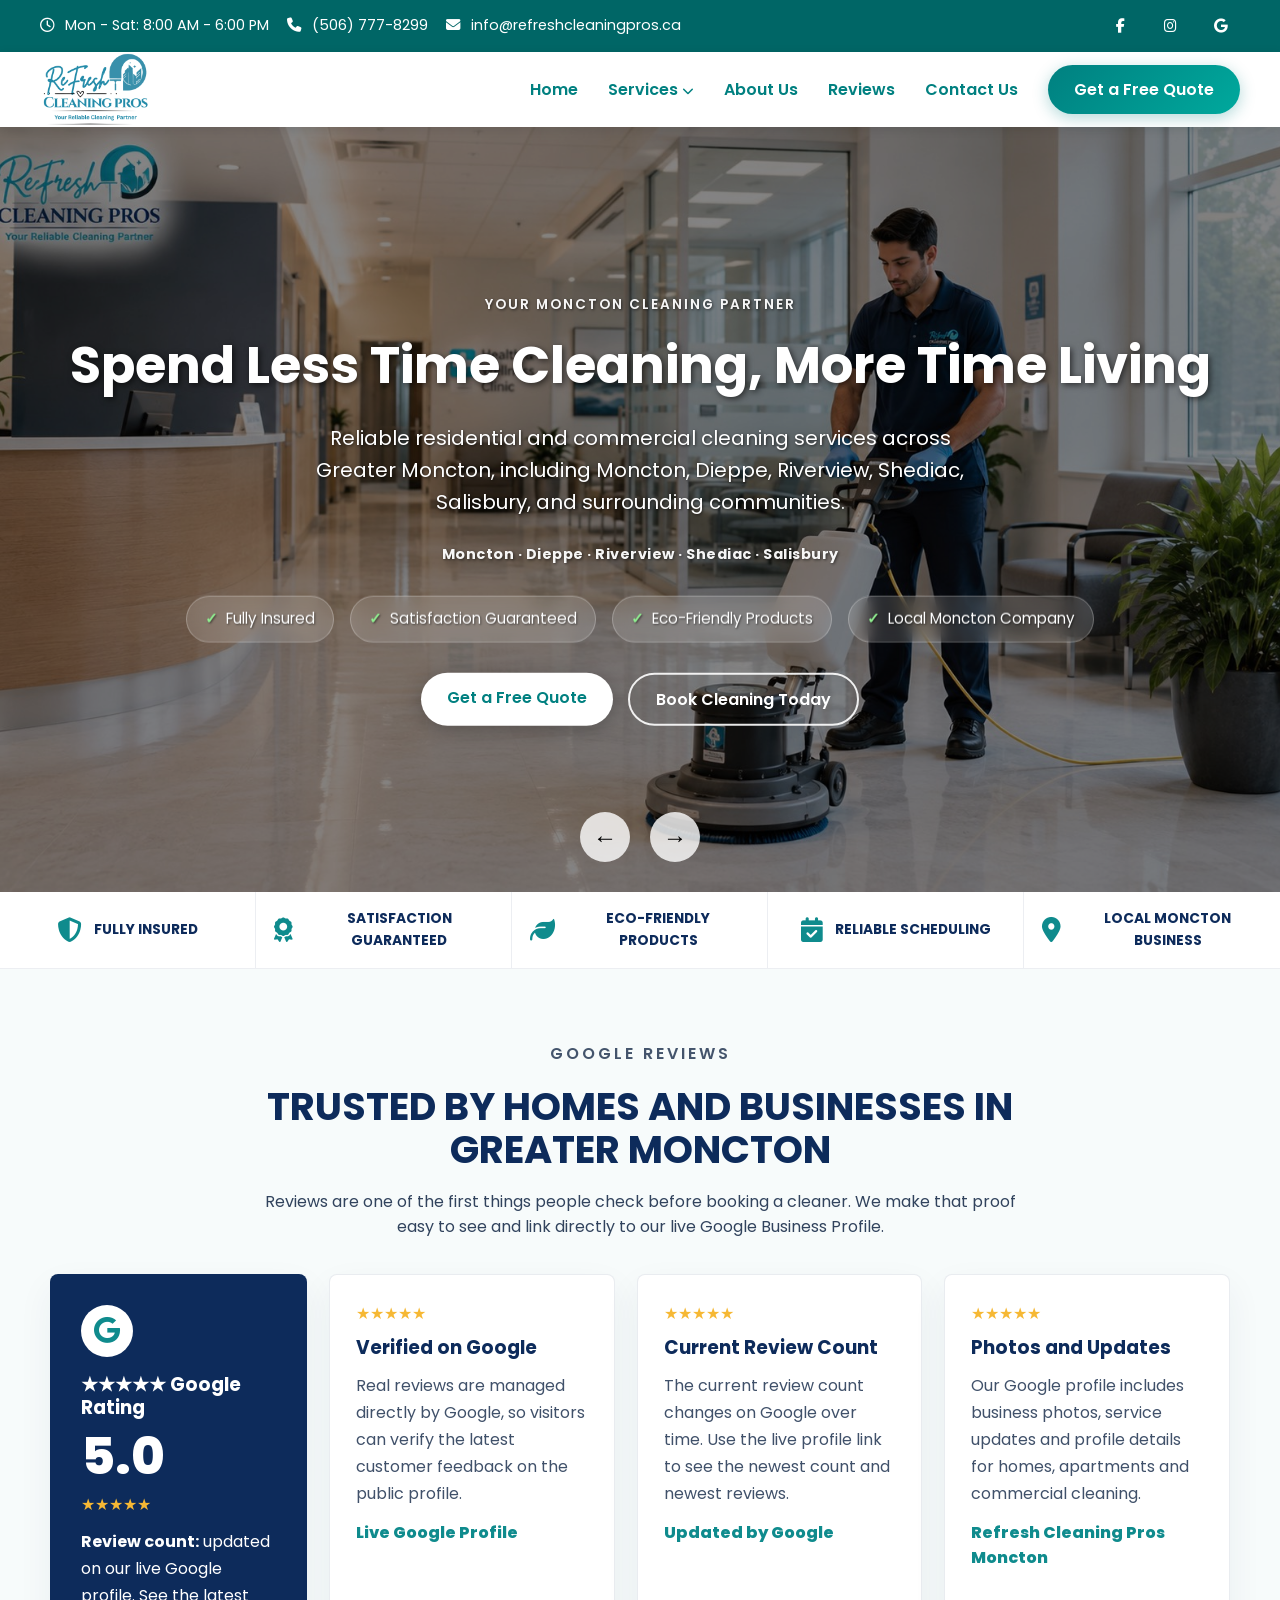
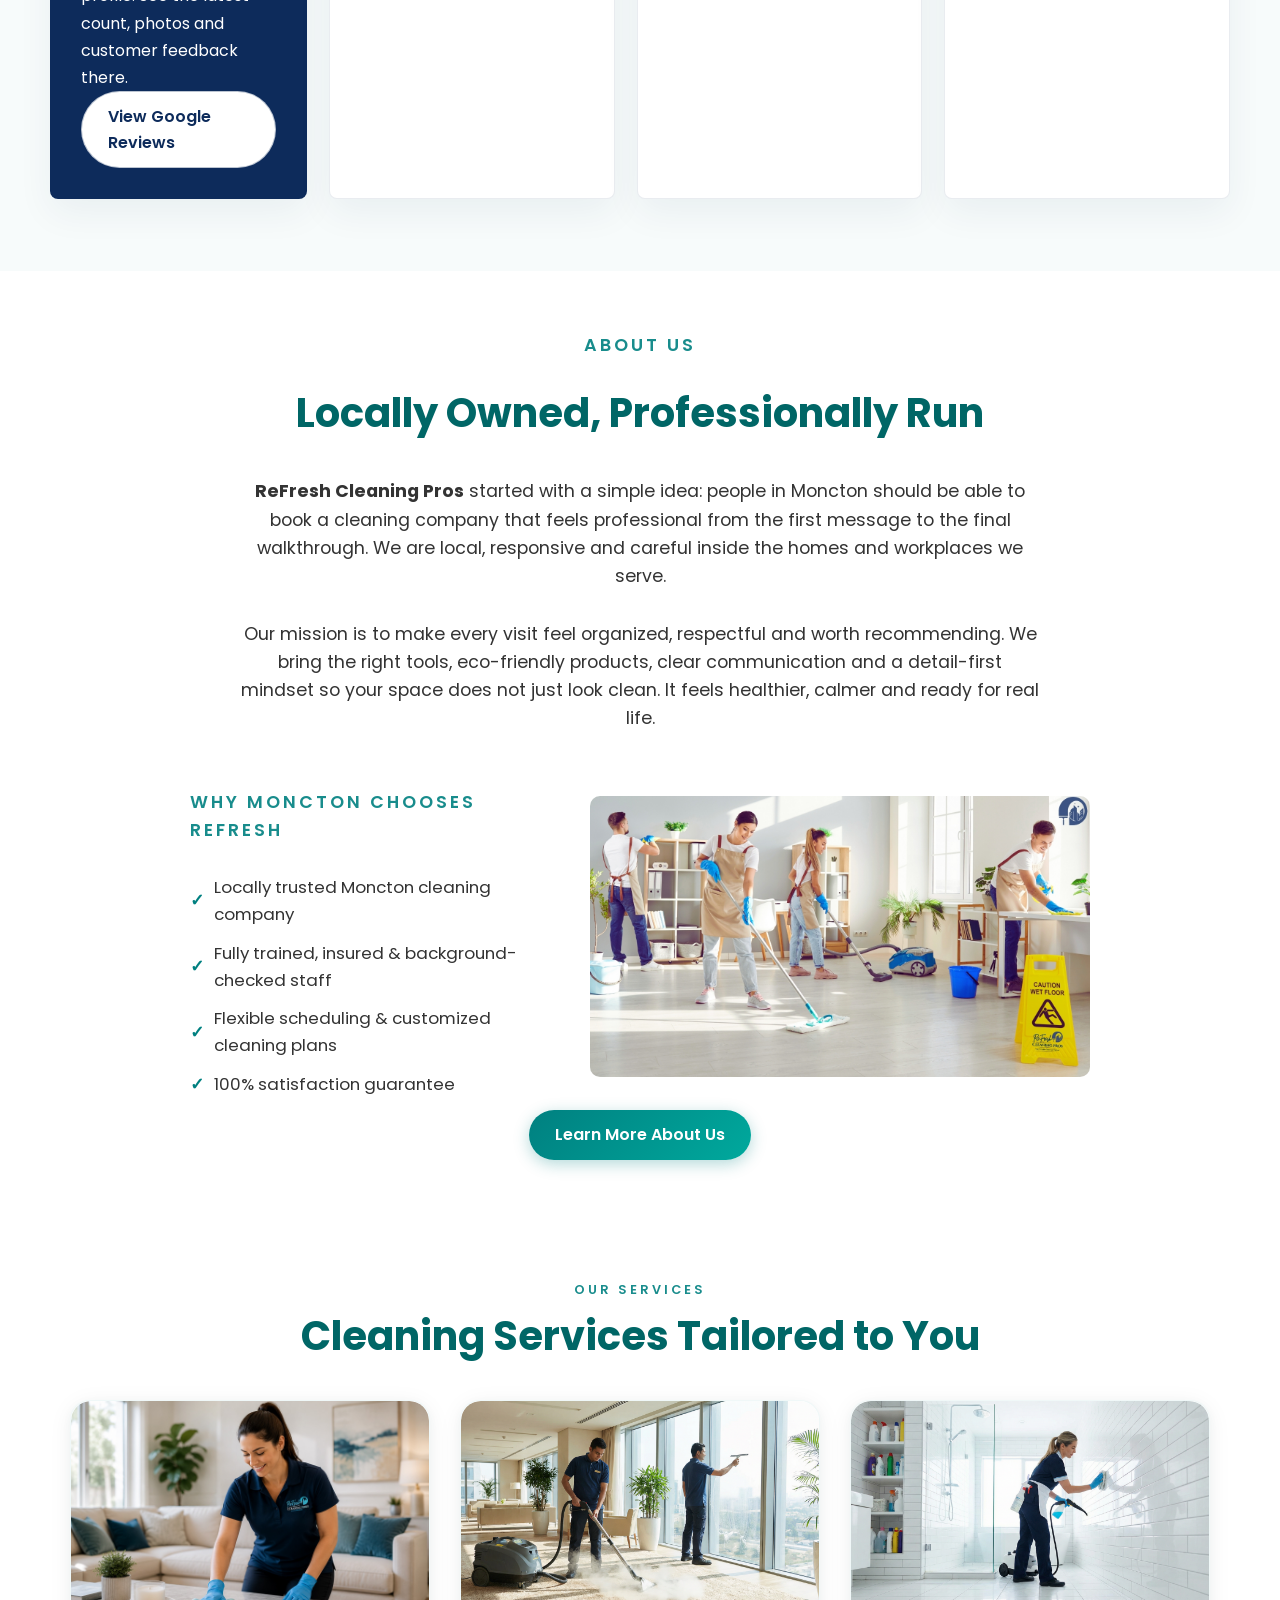
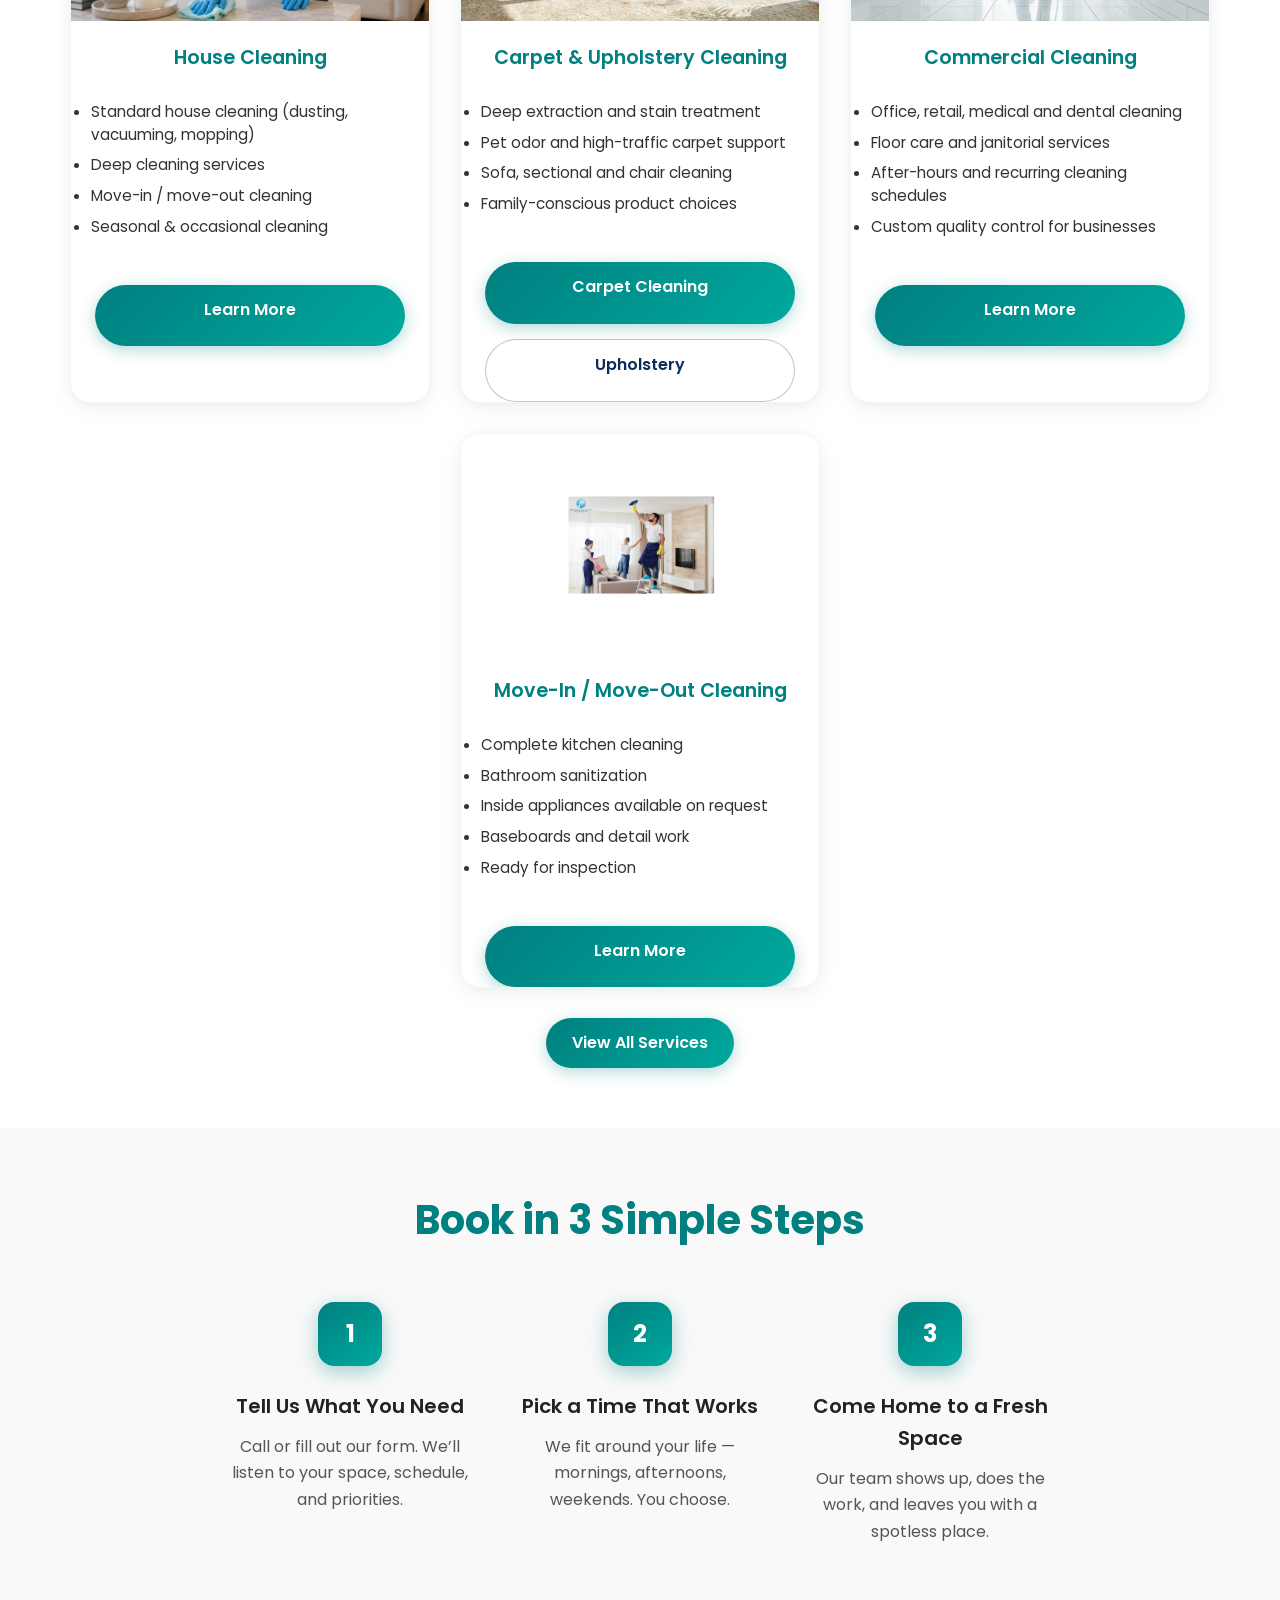
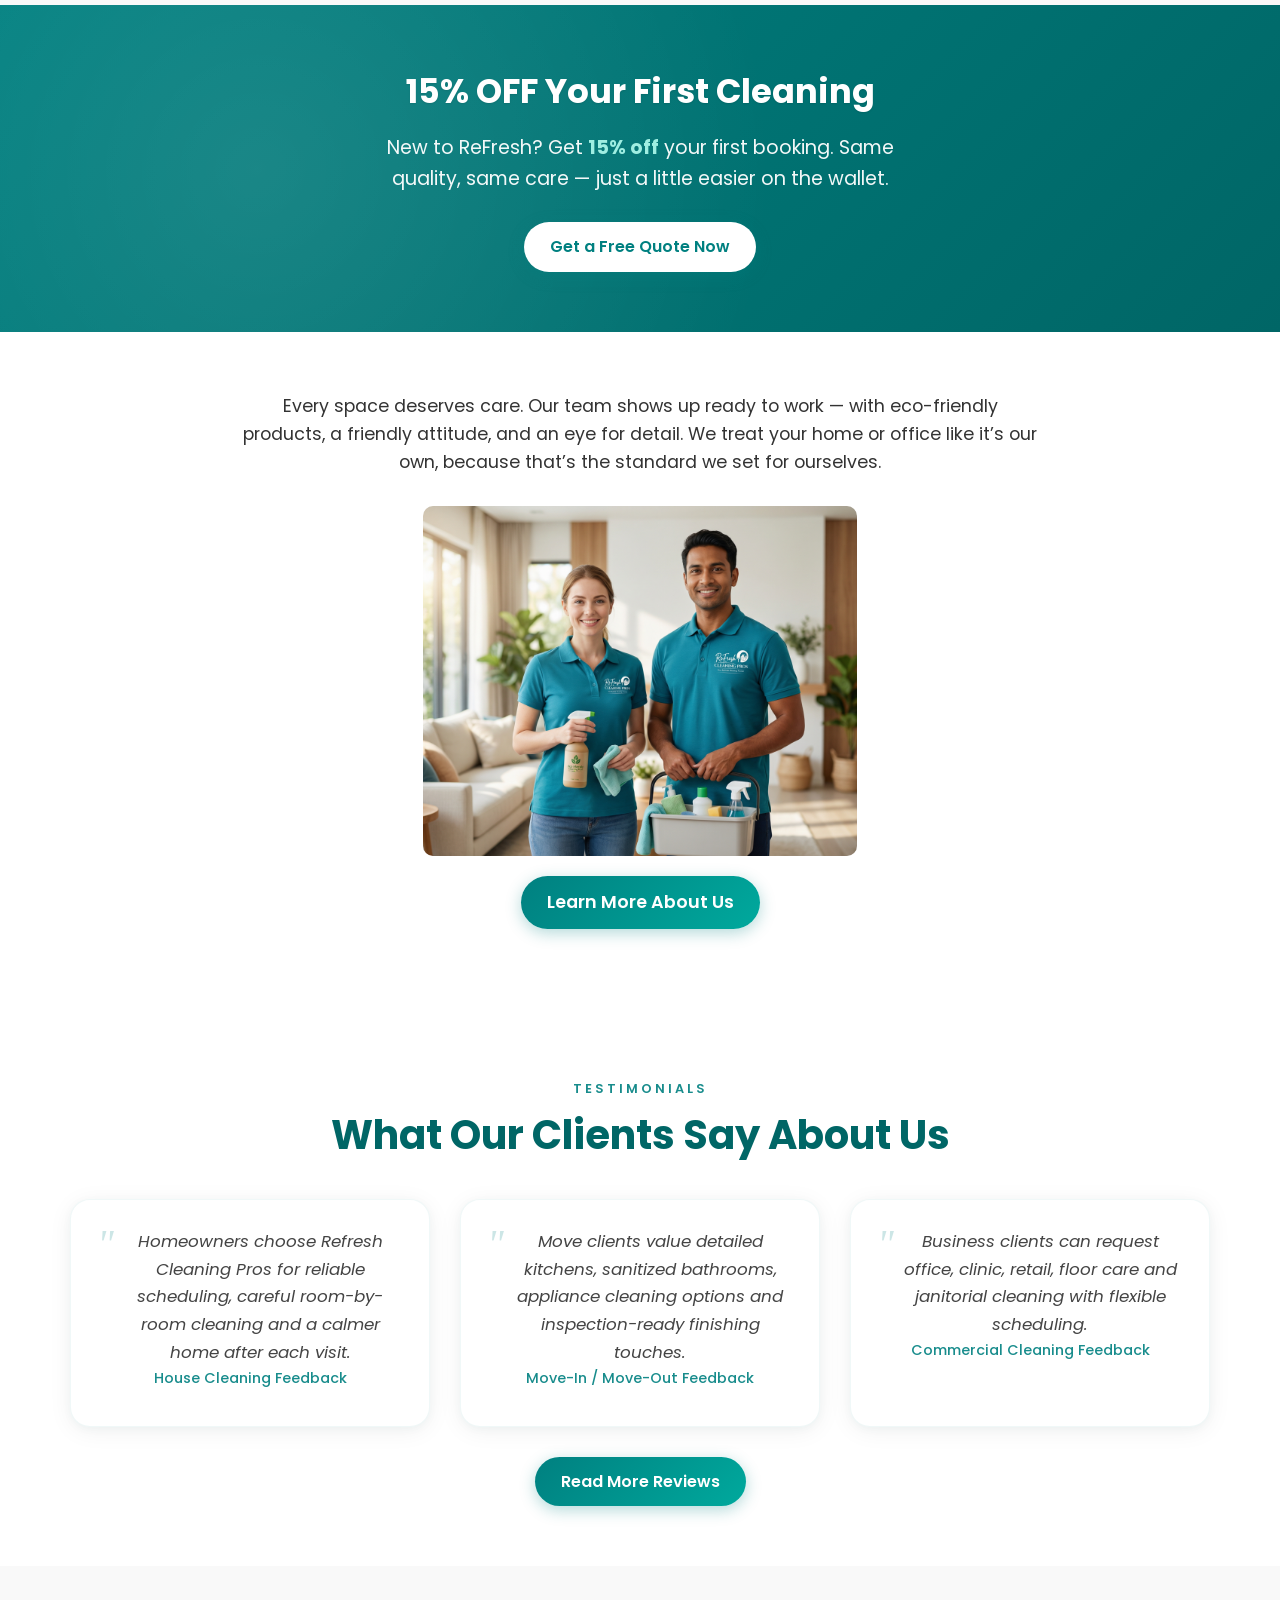
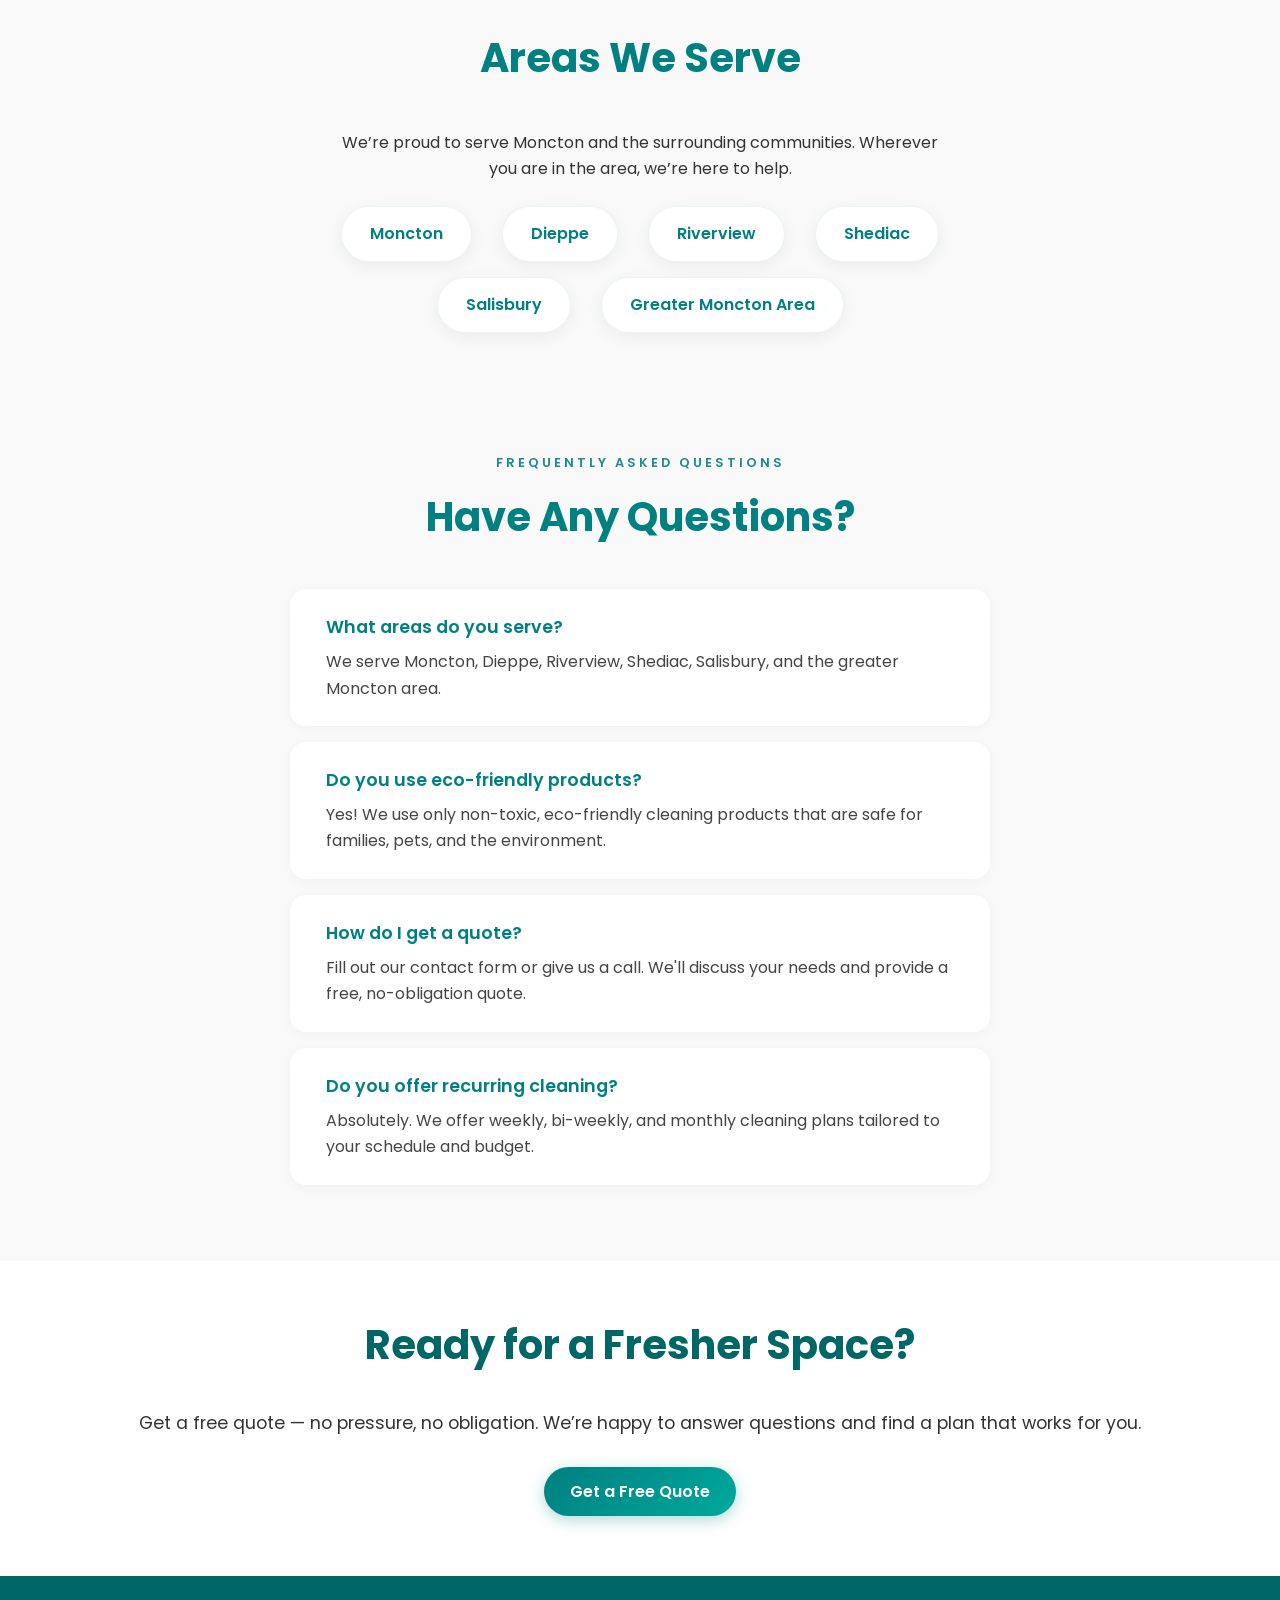
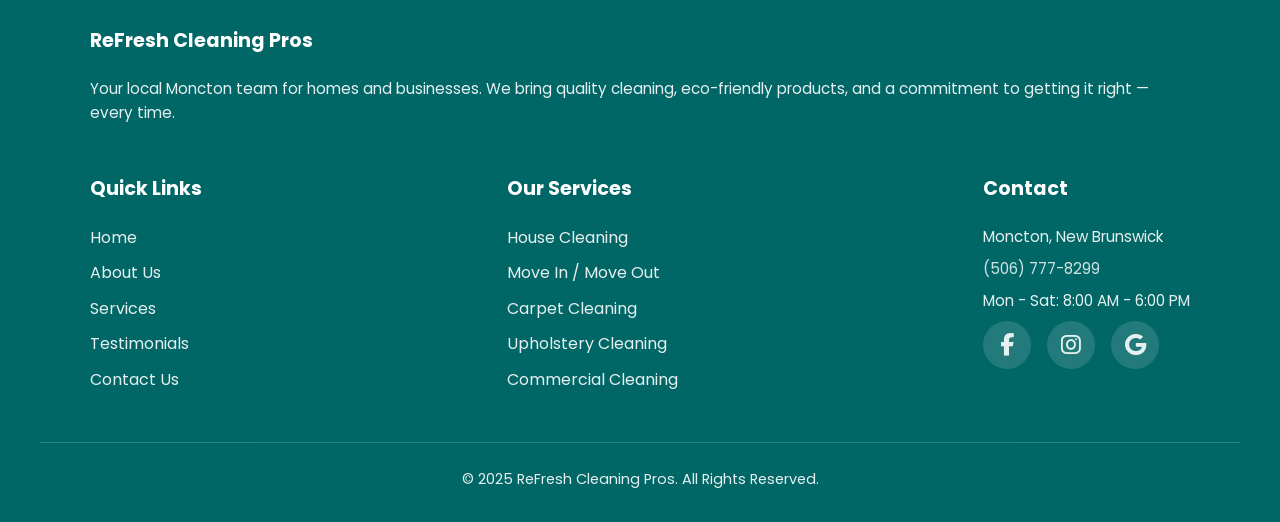
==== commit 6e63b840: "Refresh cleaning copy and mobile CTA labels" ====
--- a/index.html
+++ b/index.html
@@ -139,12 +139,13 @@
         <div class="hero-content">
             <p class="section-label">Your Moncton Cleaning Partner</p>
             <h1>Spend Less Time Cleaning, More Time Living</h1>
-            <p>We bring <strong>spotless results</strong> to homes and businesses across the Greater Moncton area. Whether you need a weekly tidy, a deep clean, or help before a big move — we show up on time, work with care, and leave your space feeling fresh.</p>
+            <p>Reliable residential and commercial cleaning services across Greater Moncton, including Moncton, Dieppe, Riverview, Shediac, Salisbury, and surrounding communities.</p>
             <p class="service-area-badge">Moncton · Dieppe · Riverview · Shediac · Salisbury</p>
             <ul class="hero-badges">
-                <li>Experienced, Insured &amp; Background-Checked</li>
-                <li>Eco-Friendly &amp; Pet-Safe Products</li>
-                <li>Honest Pricing, No Hidden Fees</li>
+                <li>Fully Insured</li>
+                <li>Satisfaction Guaranteed</li>
+                <li>Eco-Friendly Products</li>
+                <li>Local Moncton Company</li>
             </ul>
             <div class="cta-group">
                 <a href="contact.html" class="cta cta-primary">Get a Free Quote</a>
@@ -182,29 +183,29 @@
             <div class="review-proof-grid">
                 <div class="google-score-card">
                     <div class="google-mark"><i class="fab fa-google"></i></div>
-                    <h3>Google Business Profile</h3>
+                    <h3>★★★★★ Google Rating</h3>
                     <span class="rating-number">5.0</span>
                     <div class="stars" aria-label="Five star Google rating">★★★★★</div>
                     <p><strong>Review count:</strong> updated on our live Google profile. See the latest count, photos and customer feedback there.</p>
                     <a href="https://maps.app.goo.gl/VP2aufDYQZC5Qnbm9" class="cta cta-outline" target="_blank" rel="noopener noreferrer">View Google Reviews</a>
                 </div>
                 <div class="review-proof-card">
-                    <div class="stars" aria-label="Five star review">★★★★★</div>
-                    <h3>Reliable and Detail Focused</h3>
-                    <p>"They transformed my home. Friendly, reliable and they really care about the details."</p>
-                    <span>Emily R.</span>
+                    <div class="stars" aria-label="Google rating stars">★★★★★</div>
+                    <h3>Verified on Google</h3>
+                    <p>Real reviews are managed directly by Google, so visitors can verify the latest customer feedback on the public profile.</p>
+                    <span>Live Google Profile</span>
                 </div>
                 <div class="review-proof-card">
-                    <div class="stars" aria-label="Five star review">★★★★★</div>
-                    <h3>Easy to Trust</h3>
-                    <p>"Always on time, always thorough. I trust them with my keys and recommend them."</p>
-                    <span>James P.</span>
+                    <div class="stars" aria-label="Google rating stars">★★★★★</div>
+                    <h3>Current Review Count</h3>
+                    <p>The current review count changes on Google over time. Use the live profile link to see the newest count and newest reviews.</p>
+                    <span>Updated by Google</span>
                 </div>
                 <div class="review-proof-card">
-                    <div class="stars" aria-label="Five star review">★★★★★</div>
-                    <h3>Great for Offices</h3>
-                    <p>"Our office has never been cleaner. Professional, consistent and worth every penny."</p>
-                    <span>Sarah M.</span>
+                    <div class="stars" aria-label="Google rating stars">★★★★★</div>
+                    <h3>Photos and Updates</h3>
+                    <p>Our Google profile includes business photos, service updates and profile details for homes, apartments and commercial cleaning.</p>
+                    <span>Refresh Cleaning Pros Moncton</span>
                 </div>
             </div>
         </div>
@@ -238,7 +239,7 @@
         <div class="service-list">
             <div class="service">
                 <img src="./assets/images/services/residential-cleaning-card-moncton.png" alt="Refresh Cleaning Pros residential cleaner wiping a living room table in Moncton" loading="lazy">
-                <h3>Residential Cleaning</h3>
+                <h3>House Cleaning</h3>
                 <ul>
                     <li>Standard house cleaning (dusting, vacuuming, mopping)</li>
                     <li>Deep cleaning services</li>
@@ -272,12 +273,13 @@
             </div>
             <div class="service">
                 <img src="./assets/images/services/deep-cleaning-additional-moncton.png" alt="Move out cleaning service for Moncton homes and rentals" loading="lazy">
-                <h3>Move-In / Move-Out</h3>
-                <ul>
-                    <li>Detailed move-out deep cleans</li>
-                    <li>Rental, listing and real estate cleaning</li>
-                    <li>Move-in / move-out deep cleans</li>
-                    <li>Top-to-bottom checklist for fresh starts</li>
+                <h3>Move-In / Move-Out Cleaning</h3>
+                <ul>
+                    <li>Complete kitchen cleaning</li>
+                    <li>Bathroom sanitization</li>
+                    <li>Inside appliances available on request</li>
+                    <li>Baseboards and detail work</li>
+                    <li>Ready for inspection</li>
                 </ul>
                 <a href="move-in-move-out-cleaning-moncton.html" class="cta" style="display: inline-block; margin-top: 15px;">Learn More</a>
             </div>
@@ -323,16 +325,16 @@
         <h2>What Our Clients Say About Us</h2>
         <div class="testimonial-list">
             <div class="testimonial">
-                <p>"They transformed my home — it’s never looked better. Friendly, reliable, and they really care about the details."</p>
-                <span>— Emily R.</span>
+                <p>Homeowners choose Refresh Cleaning Pros for reliable scheduling, careful room-by-room cleaning and a calmer home after each visit.</p>
+                <span>House Cleaning Feedback</span>
             </div>
             <div class="testimonial">
-                <p>"Always on time, always thorough. I trust them with my keys. Highly recommend."</p>
-                <span>— James P.</span>
+                <p>Move clients value detailed kitchens, sanitized bathrooms, appliance cleaning options and inspection-ready finishing touches.</p>
+                <span>Move-In / Move-Out Feedback</span>
             </div>
             <div class="testimonial">
-                <p>"Best cleaning service we’ve used. Our office has never been cleaner. Worth every penny."</p>
-                <span>— Sarah M.</span>
+                <p>Business clients can request office, clinic, retail, floor care and janitorial cleaning with flexible scheduling.</p>
+                <span>Commercial Cleaning Feedback</span>
             </div>
         </div>
         <p style="margin-top: 30px;"><a href="testimonials.html" class="cta">Read More Reviews</a></p>
@@ -426,7 +428,7 @@
     <button class="back-to-top" aria-label="Back to top" title="Back to top">↑</button>
     <div class="mobile-cta-bar">
         <a href="contact.html">Get Quote</a>
-        <a href="tel:+15067778299">Call (506) 777-8299</a>
+        <a href="tel:+15067778299" aria-label="Call Refresh Cleaning Pros at (506) 777-8299">Call Now</a>
     </div>
     <script src="./assets/js/main.js"></script>
 </body>
--- a/assets/styles.css
+++ b/assets/styles.css
@@ -1970,9 +1970,11 @@
     display: flex;
     align-items: center;
     justify-content: center;
+    white-space: nowrap;
 }
 
 .mobile-cta-bar a:last-child {
+    flex: 1.08;
     background: transparent;
     color: #fff;
     border: 2px solid rgba(255,255,255,0.9);
@@ -2833,8 +2835,8 @@
     }
 
     .mobile-cta-bar a {
-        padding: 14px 16px;
-        font-size: 0.95rem;
+        padding: 14px 12px;
+        font-size: 0.92rem;
         min-height: 44px;
     }
 
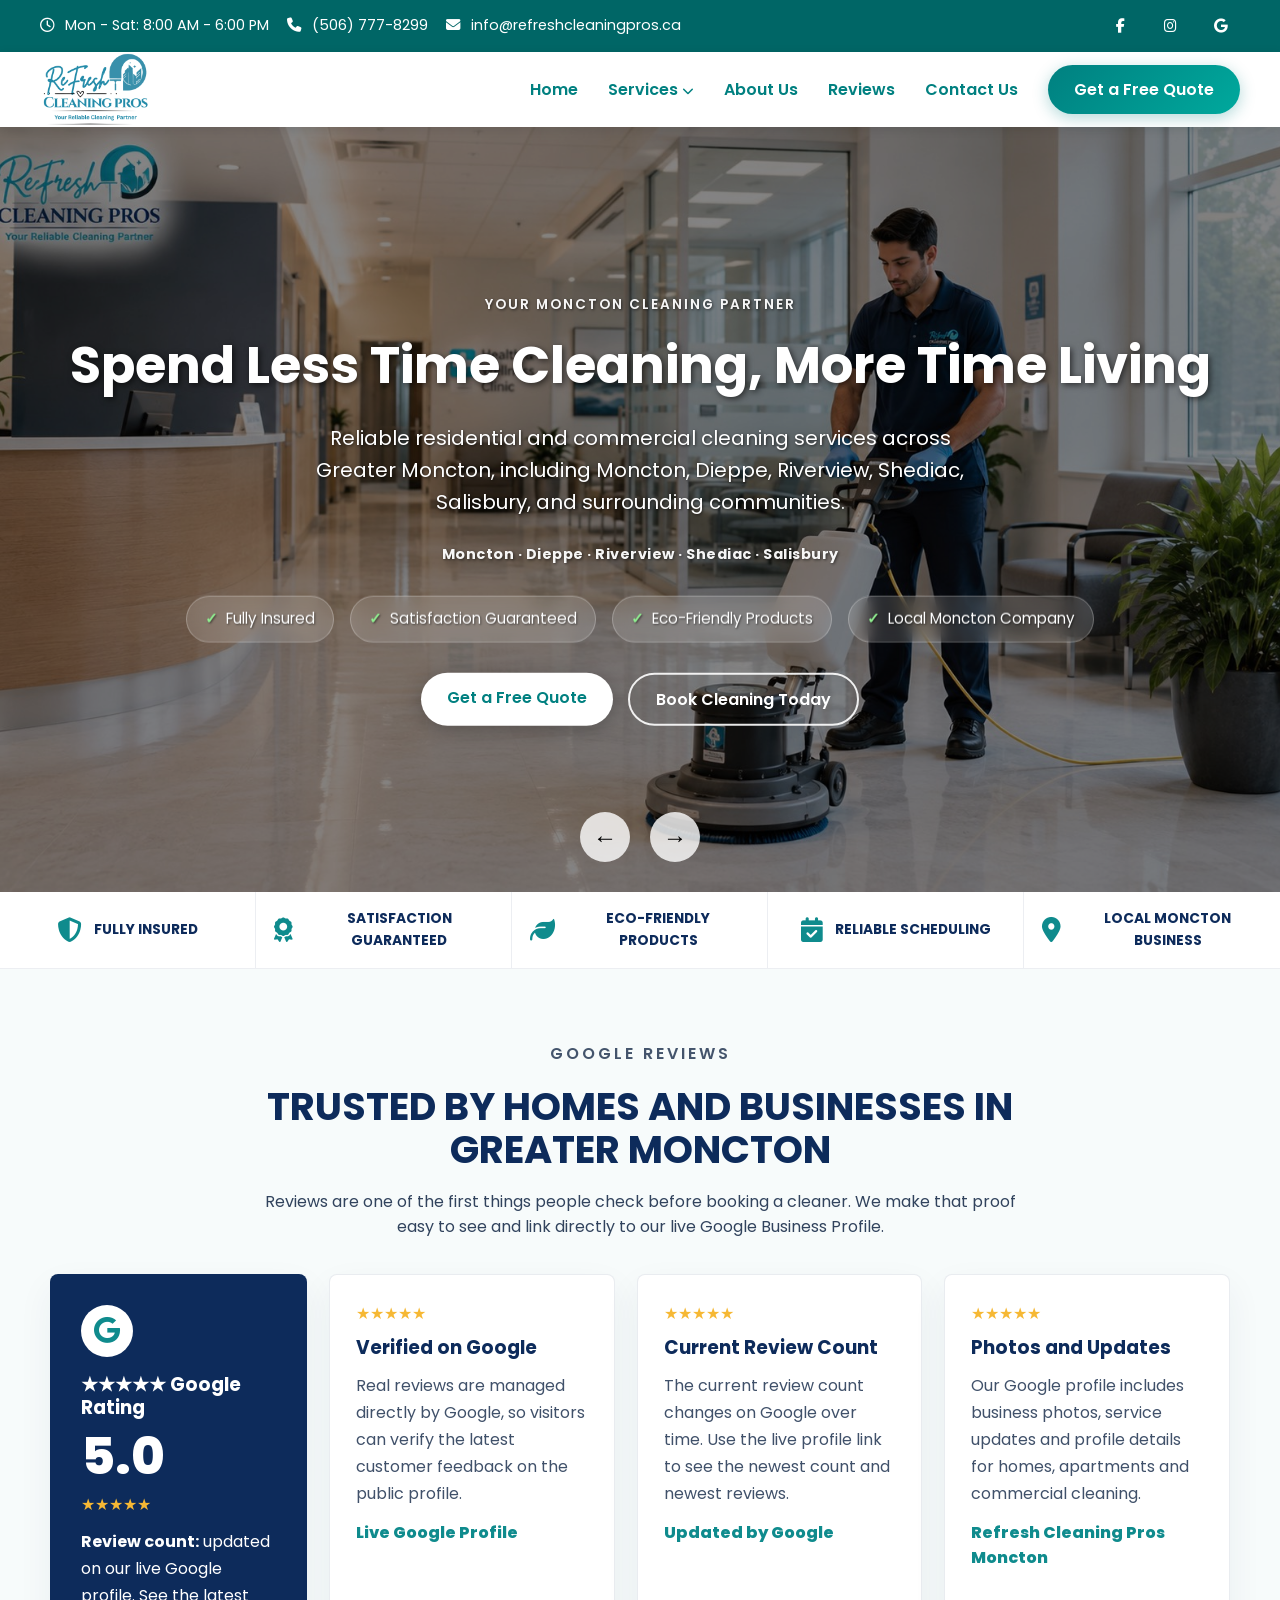
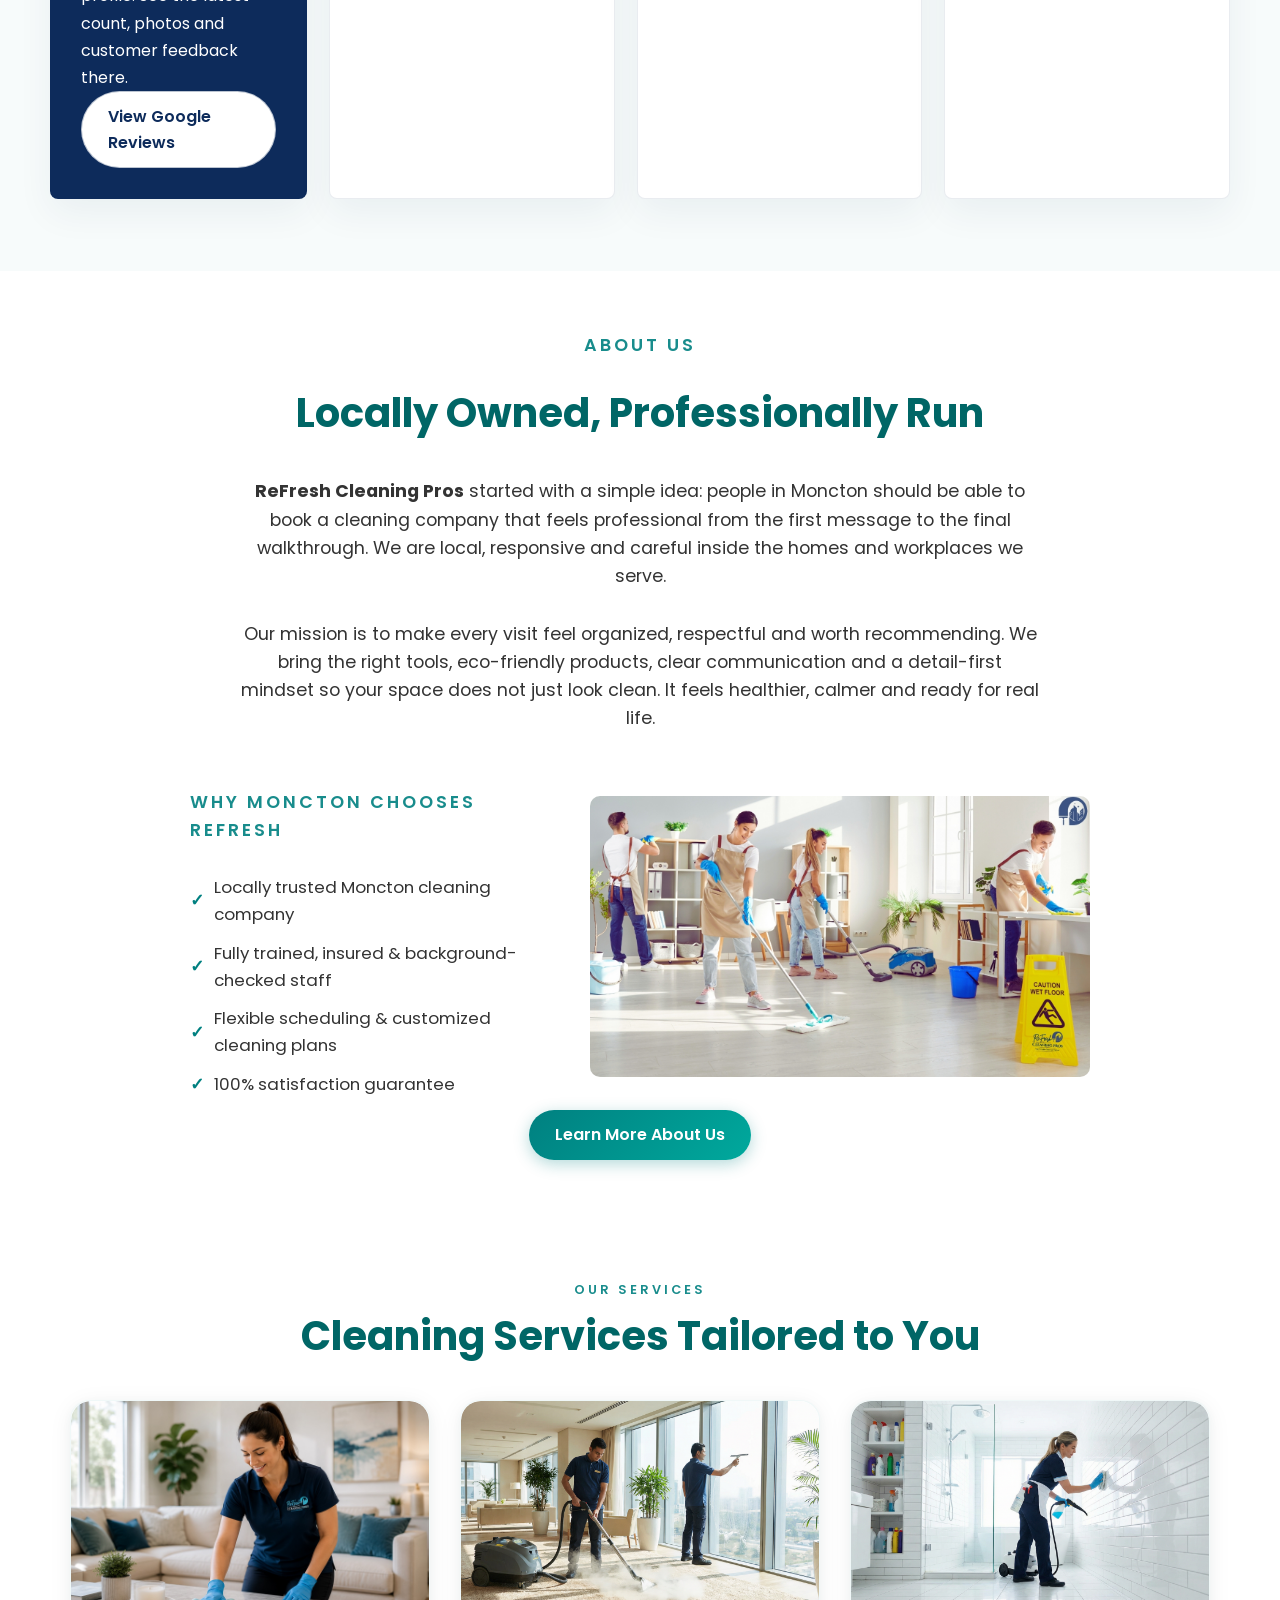
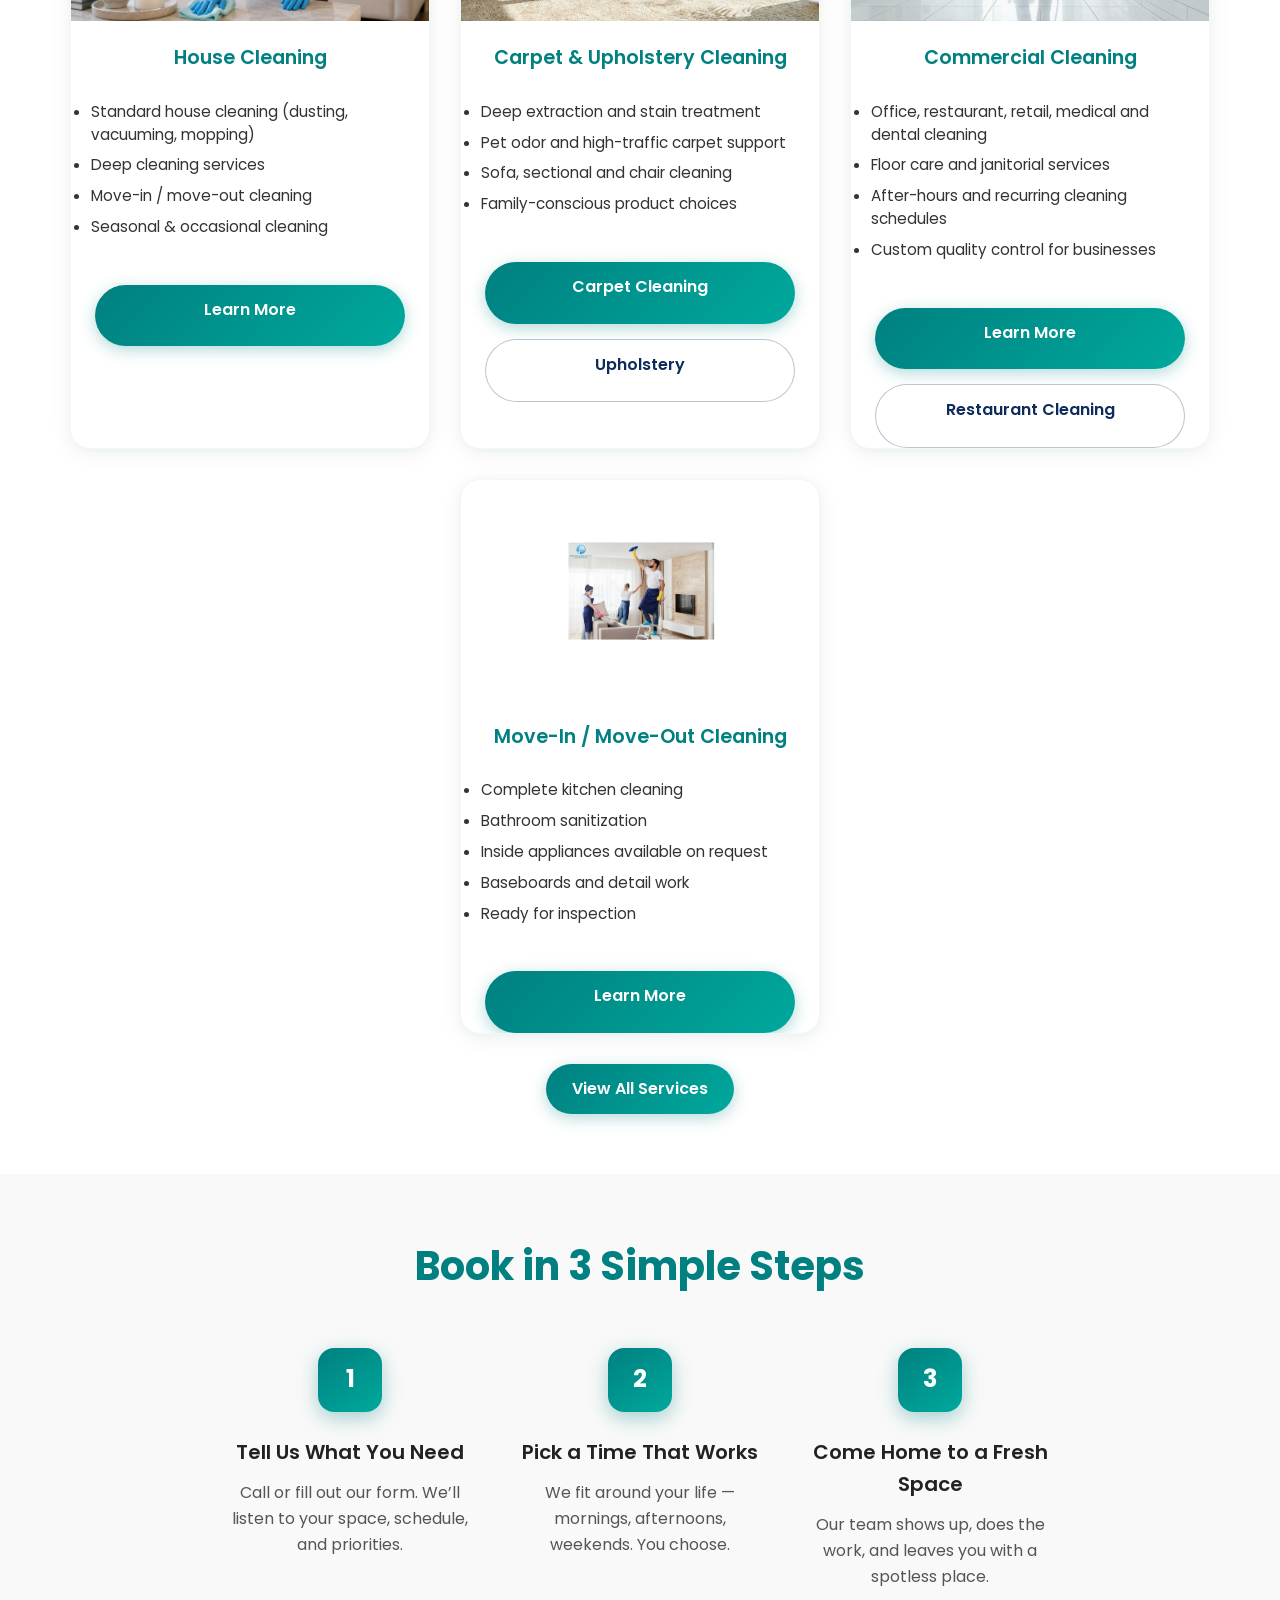
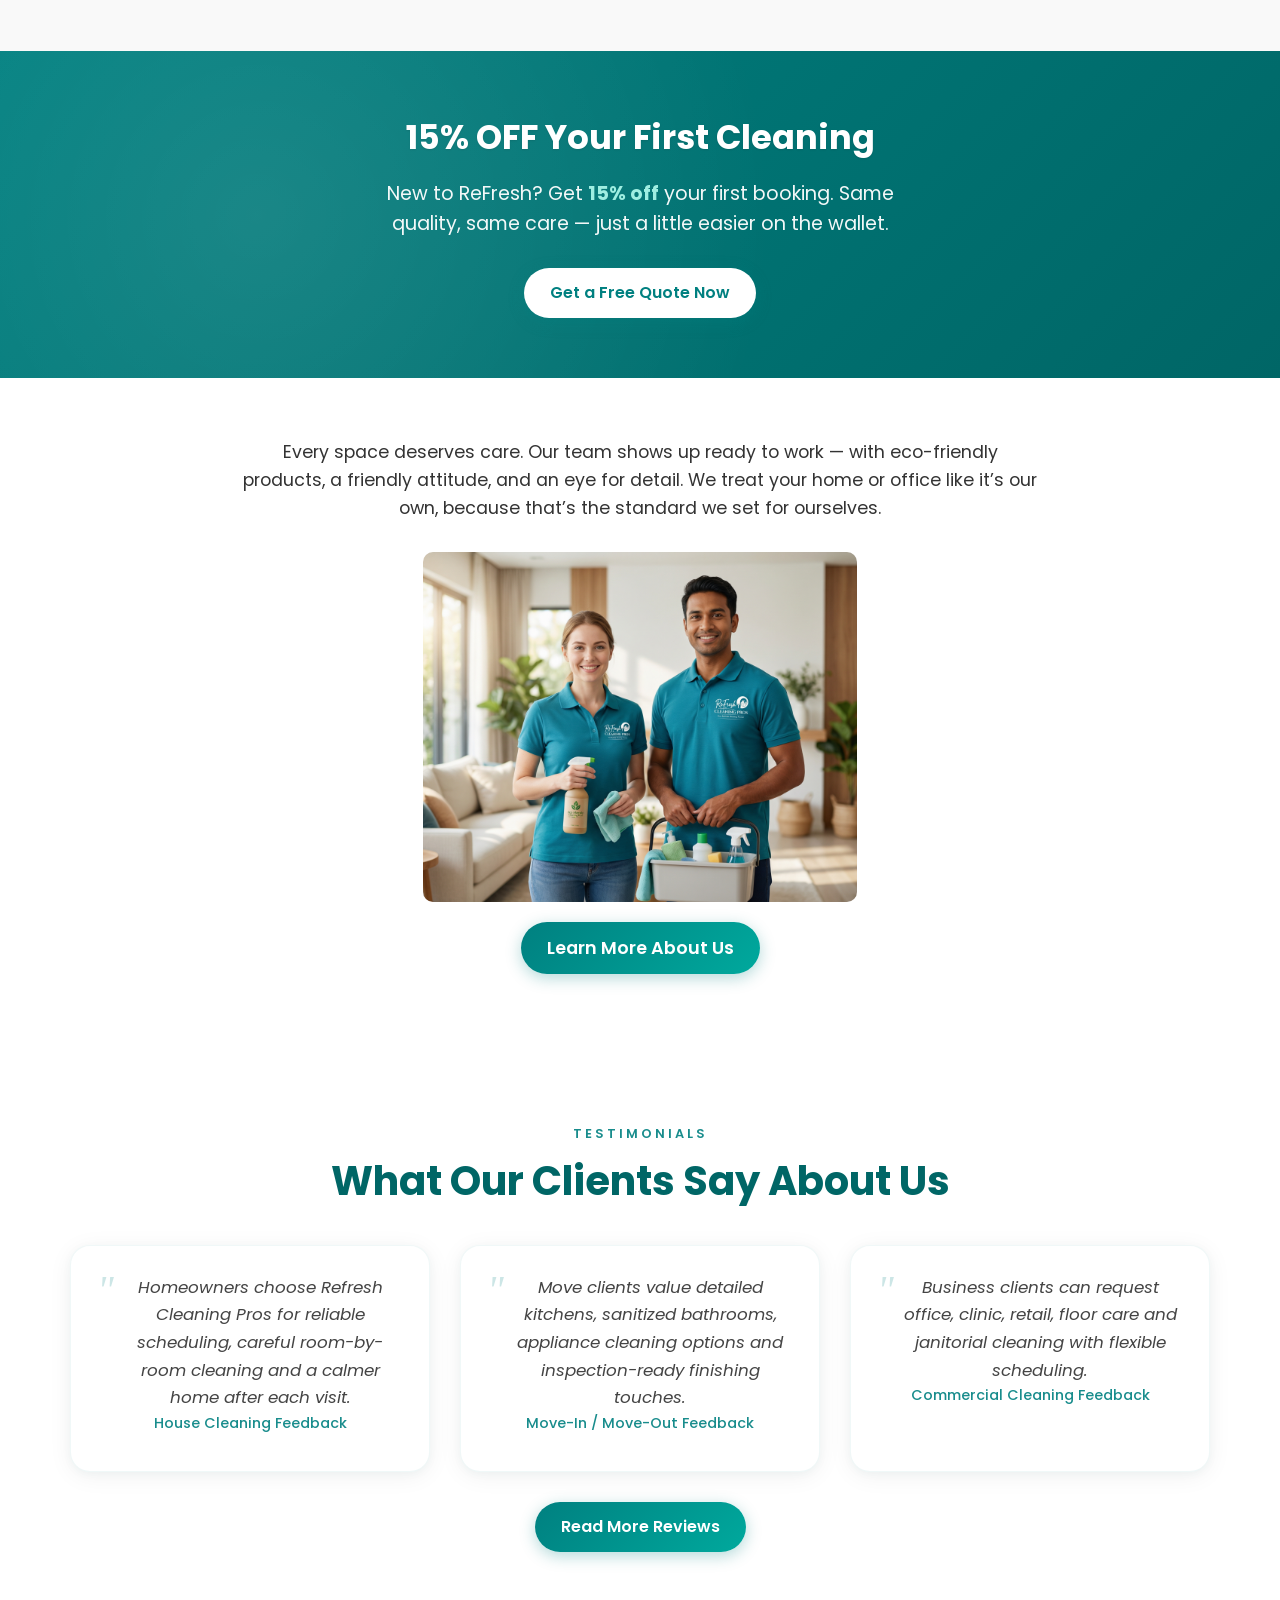
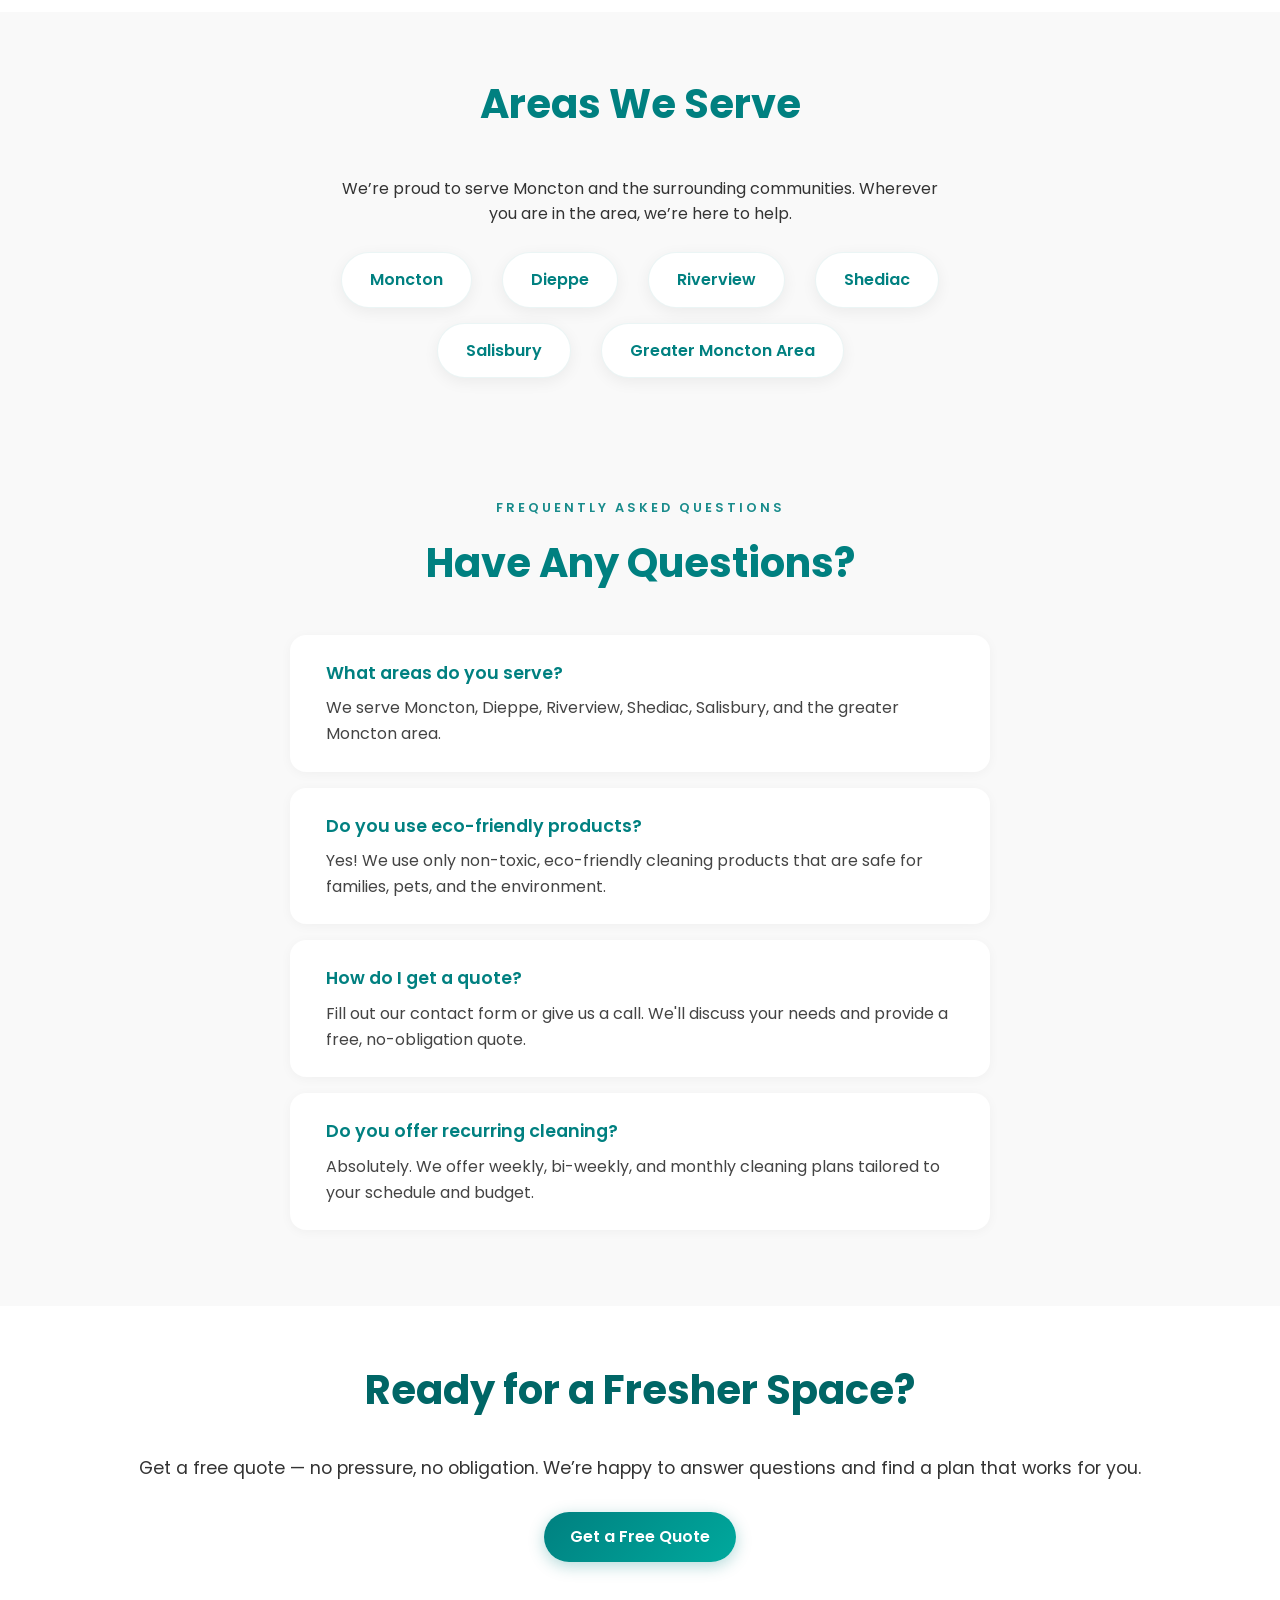
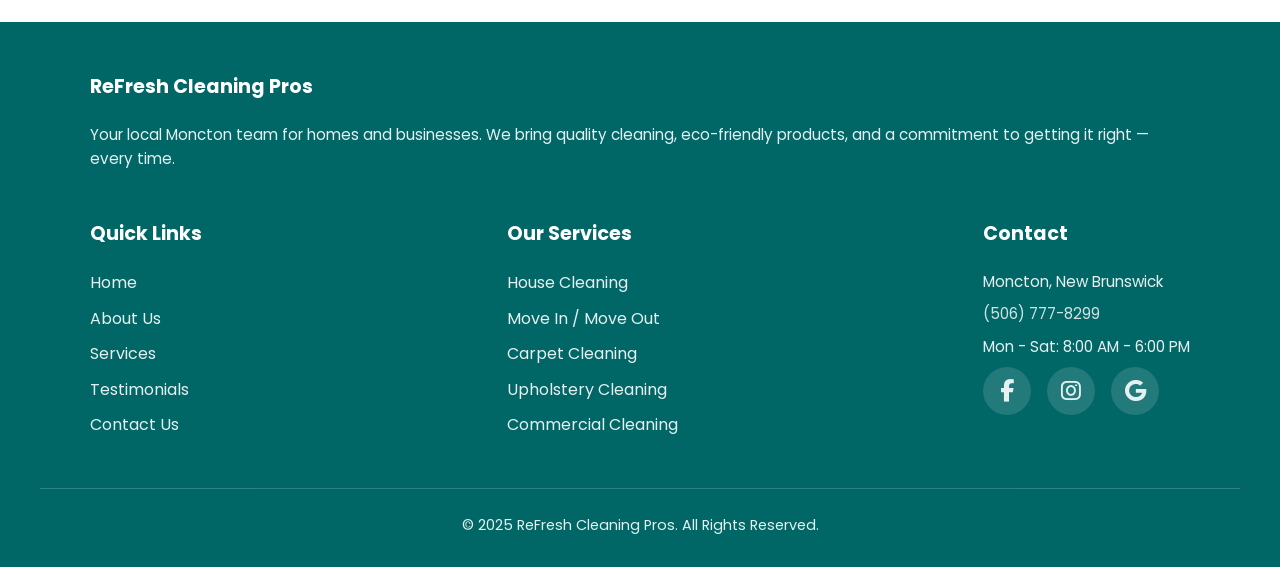
==== commit 1fe5c4ba: "Add restaurant cleaning service page and site navigation" ====
--- a/index.html
+++ b/index.html
@@ -105,6 +105,7 @@
                     <ul class="submenu" aria-label="Service pages">
                         <li><a href="house-cleaning-moncton.html">House Cleaning</a></li>
                         <li><a href="office-cleaning-moncton.html">Commercial Cleaning</a></li>
+                        <li><a href="restaurant-cleaning-moncton.html">Restaurant Cleaning</a></li>
                         <li><a href="carpet-cleaning-moncton.html">Carpet Cleaning</a></li>
                         <li><a href="upholstery-cleaning-moncton.html">Upholstery Cleaning</a></li>
                         <li><a href="move-in-move-out-cleaning-moncton.html">Move In / Move Out</a></li>
@@ -264,12 +265,13 @@
                 <img src="./assets/images/services/deep-cleaning-service-moncton.png" alt="Deep cleaning and custom cleaning service Moncton NB" loading="lazy">
                 <h3>Commercial Cleaning</h3>
                 <ul>
-                    <li>Office, retail, medical and dental cleaning</li>
+                    <li>Office, restaurant, retail, medical and dental cleaning</li>
                     <li>Floor care and janitorial services</li>
                     <li>After-hours and recurring cleaning schedules</li>
                     <li>Custom quality control for businesses</li>
                 </ul>
                 <a href="office-cleaning-moncton.html" class="cta" style="display: inline-block; margin-top: 15px;">Learn More</a>
+                <a href="restaurant-cleaning-moncton.html" class="cta cta-outline" style="display: inline-block; margin-top: 15px;">Restaurant Cleaning</a>
             </div>
             <div class="service">
                 <img src="./assets/images/services/deep-cleaning-additional-moncton.png" alt="Move out cleaning service for Moncton homes and rentals" loading="lazy">
--- a/assets/styles.css
+++ b/assets/styles.css
@@ -2081,6 +2081,644 @@
     opacity: 0.9;
 }
 
+/* Restaurant cleaning page */
+.restaurant-page {
+    --restaurant-navy: #081f3d;
+    --restaurant-gold: #c7a24c;
+    --restaurant-gold-light: #f3e8ca;
+}
+
+.restaurant-page .section-label {
+    color: #a98531;
+}
+
+.restaurant-hero {
+    min-height: 720px;
+    position: relative;
+    display: flex;
+    align-items: center;
+    overflow: hidden;
+    isolation: isolate;
+    background: var(--restaurant-navy);
+}
+
+.restaurant-hero > img,
+.restaurant-hero-shade {
+    position: absolute;
+    inset: 0;
+    width: 100%;
+    height: 100%;
+}
+
+.restaurant-hero > img {
+    object-fit: cover;
+    object-position: center;
+    z-index: -2;
+}
+
+.restaurant-hero-shade {
+    z-index: -1;
+    background: linear-gradient(90deg, rgba(5, 19, 39, 0.97) 0%, rgba(5, 19, 39, 0.9) 34%, rgba(5, 19, 39, 0.58) 58%, rgba(5, 19, 39, 0.12) 100%);
+}
+
+.restaurant-hero-inner {
+    width: min(1180px, calc(100% - 80px));
+    margin: 0 auto;
+    padding: 76px 0 72px;
+    color: #fff;
+}
+
+.restaurant-hero-inner > * {
+    max-width: 690px;
+}
+
+.breadcrumbs {
+    display: flex;
+    flex-wrap: wrap;
+    gap: 8px;
+    margin-bottom: 30px;
+    color: rgba(255, 255, 255, 0.72);
+    font-size: 0.78rem;
+    font-weight: 600;
+}
+
+.breadcrumbs a {
+    color: #fff;
+    text-decoration: none;
+}
+
+.restaurant-hero .section-label {
+    color: #e0c372;
+    margin-bottom: 14px;
+}
+
+.restaurant-hero h1 {
+    color: #fff;
+    font-size: clamp(2.5rem, 5vw, 4.7rem);
+    line-height: 1.03;
+    text-transform: uppercase;
+    margin-bottom: 18px;
+    letter-spacing: 0;
+}
+
+.restaurant-hero h2 {
+    max-width: 620px;
+    color: #f3d88a;
+    font-size: clamp(1.2rem, 2vw, 1.65rem);
+    line-height: 1.35;
+    margin-bottom: 18px;
+    letter-spacing: 0;
+}
+
+.restaurant-hero-inner > p:not(.section-label) {
+    color: rgba(255, 255, 255, 0.9);
+    font-size: 1rem;
+    line-height: 1.75;
+    margin-bottom: 22px;
+}
+
+.restaurant-hero-proof {
+    display: flex;
+    flex-wrap: wrap;
+    gap: 10px 22px;
+    list-style: none;
+    margin-bottom: 28px;
+}
+
+.restaurant-hero-proof li {
+    display: flex;
+    gap: 8px;
+    align-items: center;
+    font-weight: 700;
+    font-size: 0.88rem;
+}
+
+.restaurant-hero-proof i {
+    color: #e0c372;
+}
+
+.restaurant-gold-cta {
+    border: 1px solid #d2b15c;
+    background: #c7a24c;
+    color: #081f3d;
+    box-shadow: 0 10px 28px rgba(0, 0, 0, 0.22);
+}
+
+.restaurant-gold-cta:hover {
+    background: #dfc16c;
+    color: #081f3d;
+}
+
+.restaurant-outline-cta {
+    border-color: rgba(255, 255, 255, 0.55);
+    background: rgba(255, 255, 255, 0.08);
+    color: #fff;
+    backdrop-filter: blur(7px);
+}
+
+.restaurant-outline-cta:hover {
+    border-color: #fff;
+    background: #fff;
+    color: #081f3d;
+}
+
+.restaurant-trust .trust-item i {
+    color: #e0c372;
+}
+
+.restaurant-service-grid {
+    display: grid;
+    grid-template-columns: repeat(4, minmax(0, 1fr));
+    gap: 18px;
+}
+
+.restaurant-icon-card {
+    min-height: 238px;
+    padding: 28px 24px;
+    border: 1px solid rgba(8, 31, 61, 0.1);
+    border-top: 3px solid transparent;
+    border-radius: 8px;
+    background: #fff;
+    box-shadow: 0 12px 34px rgba(8, 31, 61, 0.07);
+    transition: transform 0.25s ease, box-shadow 0.25s ease, border-color 0.25s ease;
+}
+
+.restaurant-icon-card:hover {
+    transform: translateY(-5px);
+    border-top-color: var(--restaurant-gold);
+    box-shadow: 0 20px 42px rgba(8, 31, 61, 0.12);
+}
+
+.restaurant-icon-card > i {
+    width: 52px;
+    height: 52px;
+    display: grid;
+    place-items: center;
+    margin-bottom: 20px;
+    border-radius: 50%;
+    background: #eef7f7;
+    color: #0f8b8d;
+    font-size: 1.35rem;
+}
+
+.restaurant-icon-card h3,
+.restaurant-feature-card h3,
+.restaurant-related-card h3,
+.restaurant-process-card h3 {
+    color: var(--restaurant-navy);
+    font-size: 1rem;
+    line-height: 1.3;
+    margin-bottom: 10px;
+    letter-spacing: 0;
+}
+
+.restaurant-icon-card p,
+.restaurant-feature-card p,
+.restaurant-related-card p,
+.restaurant-process-card p {
+    color: #40516a;
+    font-size: 0.9rem;
+    line-height: 1.65;
+}
+
+.restaurant-photo-band {
+    background: #f5f8f8;
+}
+
+.restaurant-photo {
+    min-height: 500px;
+}
+
+.restaurant-photo img {
+    object-position: center;
+}
+
+.schedule-grid {
+    display: grid;
+    grid-template-columns: repeat(2, minmax(0, 1fr));
+    gap: 12px;
+    margin-top: 26px;
+}
+
+.schedule-grid > div {
+    min-height: 64px;
+    display: flex;
+    align-items: center;
+    gap: 12px;
+    padding: 13px 15px;
+    border: 1px solid rgba(8, 31, 61, 0.1);
+    border-radius: 6px;
+    background: #fff;
+    color: #132849;
+    font-size: 0.88rem;
+    font-weight: 700;
+}
+
+.schedule-grid i {
+    width: 35px;
+    height: 35px;
+    display: grid;
+    place-items: center;
+    border-radius: 50%;
+    background: var(--restaurant-gold-light);
+    color: #8a681b;
+    flex: 0 0 auto;
+}
+
+.restaurant-dark-section {
+    background: var(--restaurant-navy);
+}
+
+.restaurant-dark-section .section-heading h2,
+.restaurant-dark-section .section-heading p {
+    color: #fff;
+}
+
+.restaurant-dark-section .section-heading .section-label {
+    color: #e0c372;
+}
+
+.restaurant-feature-grid {
+    display: grid;
+    grid-template-columns: repeat(3, minmax(0, 1fr));
+    gap: 18px;
+}
+
+.restaurant-feature-card {
+    position: relative;
+    min-height: 245px;
+    padding: 30px 26px;
+    border: 1px solid rgba(255, 255, 255, 0.12);
+    border-radius: 8px;
+    background: rgba(255, 255, 255, 0.06);
+    overflow: hidden;
+    transition: background 0.25s ease, transform 0.25s ease;
+}
+
+.restaurant-feature-card:hover {
+    transform: translateY(-4px);
+    background: rgba(255, 255, 255, 0.1);
+}
+
+.restaurant-feature-card > span {
+    position: absolute;
+    top: 18px;
+    right: 20px;
+    color: rgba(255, 255, 255, 0.18);
+    font-size: 2rem;
+    font-weight: 700;
+}
+
+.restaurant-feature-card > i {
+    color: #e0c372;
+    font-size: 1.8rem;
+    margin-bottom: 22px;
+}
+
+.restaurant-feature-card h3,
+.restaurant-feature-card p {
+    color: #fff;
+}
+
+.restaurant-related-grid {
+    display: grid;
+    grid-template-columns: repeat(2, minmax(0, 1fr));
+    gap: 18px;
+}
+
+.restaurant-related-card {
+    display: grid;
+    grid-template-columns: 58px 1fr;
+    gap: 20px;
+    padding: 28px;
+    border: 1px solid rgba(8, 31, 61, 0.1);
+    border-radius: 8px;
+    background: #fff;
+    box-shadow: 0 12px 34px rgba(8, 31, 61, 0.06);
+    text-decoration: none;
+    transition: transform 0.25s ease, border-color 0.25s ease;
+}
+
+.restaurant-related-card:hover {
+    transform: translateY(-4px);
+    border-color: rgba(199, 162, 76, 0.8);
+}
+
+.restaurant-related-card > i {
+    width: 54px;
+    height: 54px;
+    display: grid;
+    place-items: center;
+    border-radius: 50%;
+    background: var(--restaurant-navy);
+    color: #e0c372;
+    font-size: 1.25rem;
+}
+
+.restaurant-related-card span {
+    display: inline-flex;
+    align-items: center;
+    gap: 8px;
+    margin-top: 12px;
+    color: #0f8b8d;
+    font-weight: 700;
+    font-size: 0.88rem;
+}
+
+.restaurant-related-card span i {
+    transition: transform 0.2s ease;
+}
+
+.restaurant-related-card:hover span i {
+    transform: translateX(4px);
+}
+
+.restaurant-process-section {
+    background: #f5f8f8;
+}
+
+.restaurant-process-grid {
+    display: grid;
+    grid-template-columns: repeat(4, minmax(0, 1fr));
+    position: relative;
+}
+
+.restaurant-process-grid::before {
+    content: "";
+    position: absolute;
+    top: 66px;
+    left: 12.5%;
+    right: 12.5%;
+    border-top: 1px dashed rgba(199, 162, 76, 0.75);
+}
+
+.restaurant-process-card {
+    position: relative;
+    z-index: 1;
+    padding: 12px 22px 20px;
+    text-align: center;
+}
+
+.process-number {
+    width: 30px;
+    height: 30px;
+    display: grid;
+    place-items: center;
+    position: absolute;
+    top: 0;
+    left: calc(50% + 28px);
+    border-radius: 50%;
+    background: var(--restaurant-gold);
+    color: var(--restaurant-navy);
+    font-size: 0.72rem;
+    font-weight: 700;
+}
+
+.restaurant-process-card > i {
+    width: 92px;
+    height: 92px;
+    display: grid;
+    place-items: center;
+    margin: 10px auto 22px;
+    border: 6px solid #f5f8f8;
+    border-radius: 50%;
+    background: var(--restaurant-navy);
+    color: #e0c372;
+    font-size: 1.8rem;
+}
+
+.restaurant-floor-section .check-list {
+    margin-top: 24px;
+}
+
+.restaurant-industries-section {
+    background: var(--restaurant-navy);
+}
+
+.restaurant-industries-section .section-heading h2,
+.restaurant-industries-section .section-heading p {
+    color: #fff;
+}
+
+.restaurant-industries-section .section-label {
+    color: #e0c372;
+}
+
+.restaurant-industries-grid {
+    display: grid;
+    grid-template-columns: repeat(4, minmax(0, 1fr));
+    gap: 12px;
+}
+
+.industry-pill {
+    min-height: 72px;
+    display: flex;
+    align-items: center;
+    gap: 13px;
+    padding: 16px 18px;
+    border: 1px solid rgba(255, 255, 255, 0.12);
+    border-radius: 6px;
+    background: rgba(255, 255, 255, 0.06);
+    color: #fff;
+    font-weight: 600;
+}
+
+.industry-pill i {
+    width: 26px;
+    color: #e0c372;
+    text-align: center;
+    font-size: 1.1rem;
+}
+
+.restaurant-faq {
+    background: #fff;
+}
+
+.restaurant-faq .faq-accordion details[open] {
+    border-color: rgba(199, 162, 76, 0.58);
+    box-shadow: 0 10px 28px rgba(8, 31, 61, 0.06);
+}
+
+.restaurant-faq .faq-accordion summary::after {
+    color: #9b7725;
+}
+
+.restaurant-quote-section {
+    scroll-margin-top: 84px;
+    background: #eef4f4;
+}
+
+.restaurant-quote-card {
+    border-top: 4px solid var(--restaurant-gold);
+}
+
+.restaurant-contact-list {
+    display: grid;
+    gap: 12px;
+    margin-top: 26px;
+}
+
+.restaurant-contact-list a {
+    display: flex;
+    align-items: center;
+    gap: 13px;
+    color: var(--restaurant-navy);
+    text-decoration: none;
+    font-weight: 700;
+}
+
+.restaurant-contact-list a > i {
+    width: 42px;
+    height: 42px;
+    display: grid;
+    place-items: center;
+    border-radius: 50%;
+    background: var(--restaurant-navy);
+    color: #e0c372;
+}
+
+.restaurant-contact-list small {
+    display: block;
+    color: #68788f;
+    font-size: 0.72rem;
+    font-weight: 600;
+    text-transform: uppercase;
+}
+
+@media (max-width: 1100px) {
+    .restaurant-service-grid,
+    .restaurant-industries-grid {
+        grid-template-columns: repeat(3, minmax(0, 1fr));
+    }
+}
+
+@media (max-width: 991px) {
+    .restaurant-hero {
+        min-height: 680px;
+    }
+
+    .restaurant-hero-inner {
+        width: min(100% - 48px, 760px);
+    }
+
+    .restaurant-hero-shade {
+        background: linear-gradient(90deg, rgba(5, 19, 39, 0.96) 0%, rgba(5, 19, 39, 0.82) 65%, rgba(5, 19, 39, 0.45) 100%);
+    }
+
+    .restaurant-feature-grid,
+    .restaurant-industries-grid {
+        grid-template-columns: repeat(2, minmax(0, 1fr));
+    }
+
+    .restaurant-process-grid {
+        grid-template-columns: repeat(2, minmax(0, 1fr));
+        gap: 24px;
+    }
+
+    .restaurant-process-grid::before {
+        display: none;
+    }
+}
+
+@media (max-width: 768px) {
+    .restaurant-hero {
+        min-height: 700px;
+        align-items: flex-end;
+    }
+
+    .restaurant-hero > img {
+        object-position: 63% center;
+    }
+
+    .restaurant-hero-shade {
+        background: linear-gradient(0deg, rgba(5, 19, 39, 0.98) 0%, rgba(5, 19, 39, 0.92) 55%, rgba(5, 19, 39, 0.48) 100%);
+    }
+
+    .restaurant-hero-inner {
+        width: calc(100% - 40px);
+        padding: 48px 0 38px;
+    }
+
+    .breadcrumbs {
+        display: none;
+    }
+
+    .restaurant-hero h1 {
+        font-size: 2.25rem;
+    }
+
+    .restaurant-hero h2 {
+        font-size: 1.08rem;
+    }
+
+    .restaurant-hero-inner > p:not(.section-label) {
+        font-size: 0.9rem;
+        line-height: 1.6;
+    }
+
+    .restaurant-hero-proof {
+        gap: 8px 16px;
+    }
+
+    .restaurant-hero-proof li {
+        font-size: 0.78rem;
+    }
+
+    .restaurant-hero .service-actions {
+        display: none;
+    }
+
+    .restaurant-service-grid,
+    .restaurant-feature-grid,
+    .restaurant-related-grid,
+    .restaurant-process-grid,
+    .restaurant-industries-grid,
+    .schedule-grid {
+        grid-template-columns: 1fr;
+    }
+
+    .restaurant-icon-card,
+    .restaurant-feature-card {
+        min-height: auto;
+    }
+
+    .restaurant-photo {
+        min-height: 320px;
+    }
+
+    .restaurant-related-card {
+        grid-template-columns: 50px 1fr;
+        padding: 22px 20px;
+    }
+
+    .restaurant-related-card > i {
+        width: 48px;
+        height: 48px;
+    }
+
+    .restaurant-process-card {
+        padding-inline: 14px;
+    }
+
+    .restaurant-quote-card {
+        padding: 28px 20px;
+    }
+
+    .restaurant-contact-list a[href^="mailto"] {
+        align-items: flex-start;
+        overflow-wrap: anywhere;
+    }
+}
+
+@media (prefers-reduced-motion: reduce) {
+    .restaurant-icon-card,
+    .restaurant-feature-card,
+    .restaurant-related-card,
+    .restaurant-related-card span i {
+        transition: none;
+    }
+}
+
 /* Tablet / small desktop - like Refresh Nova */
 @media (max-width: 991px) {
     .services, .about, .testimonials, .contact, .why-choose, .service-areas, .faq-section {
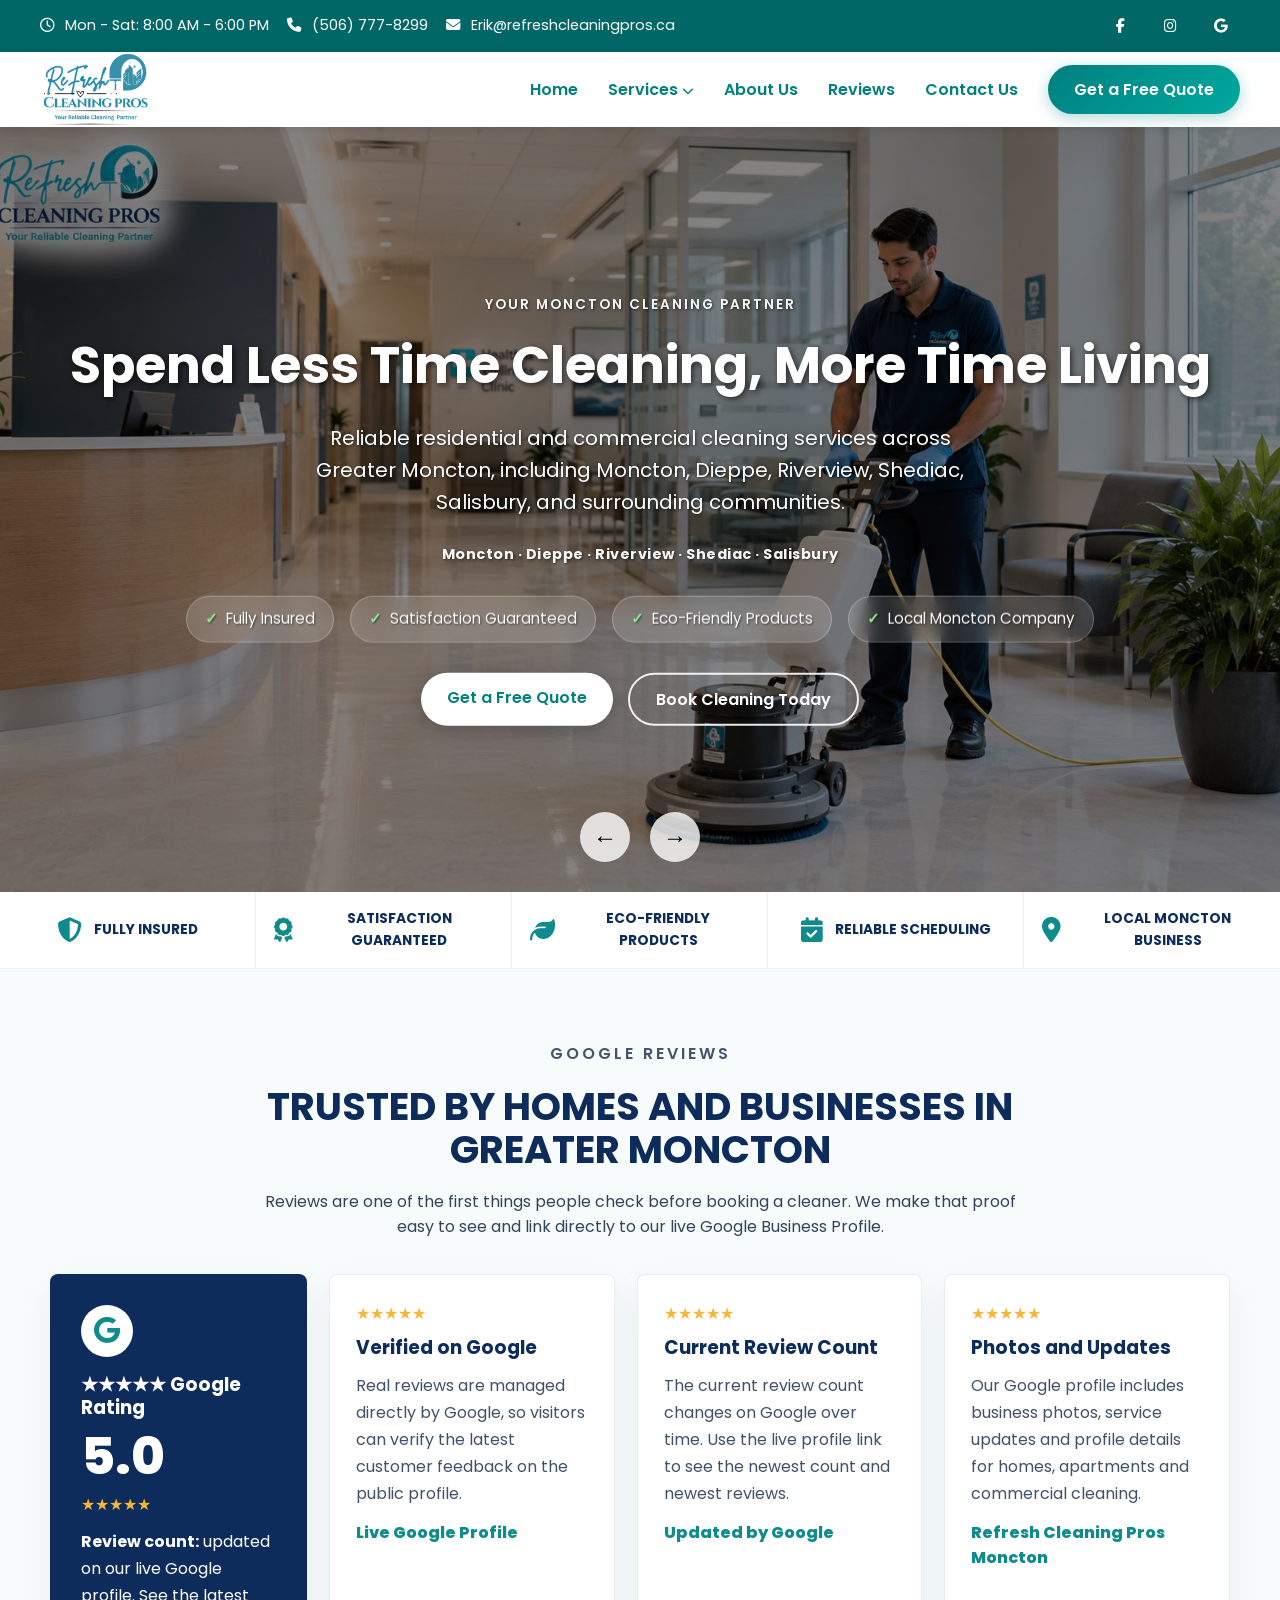
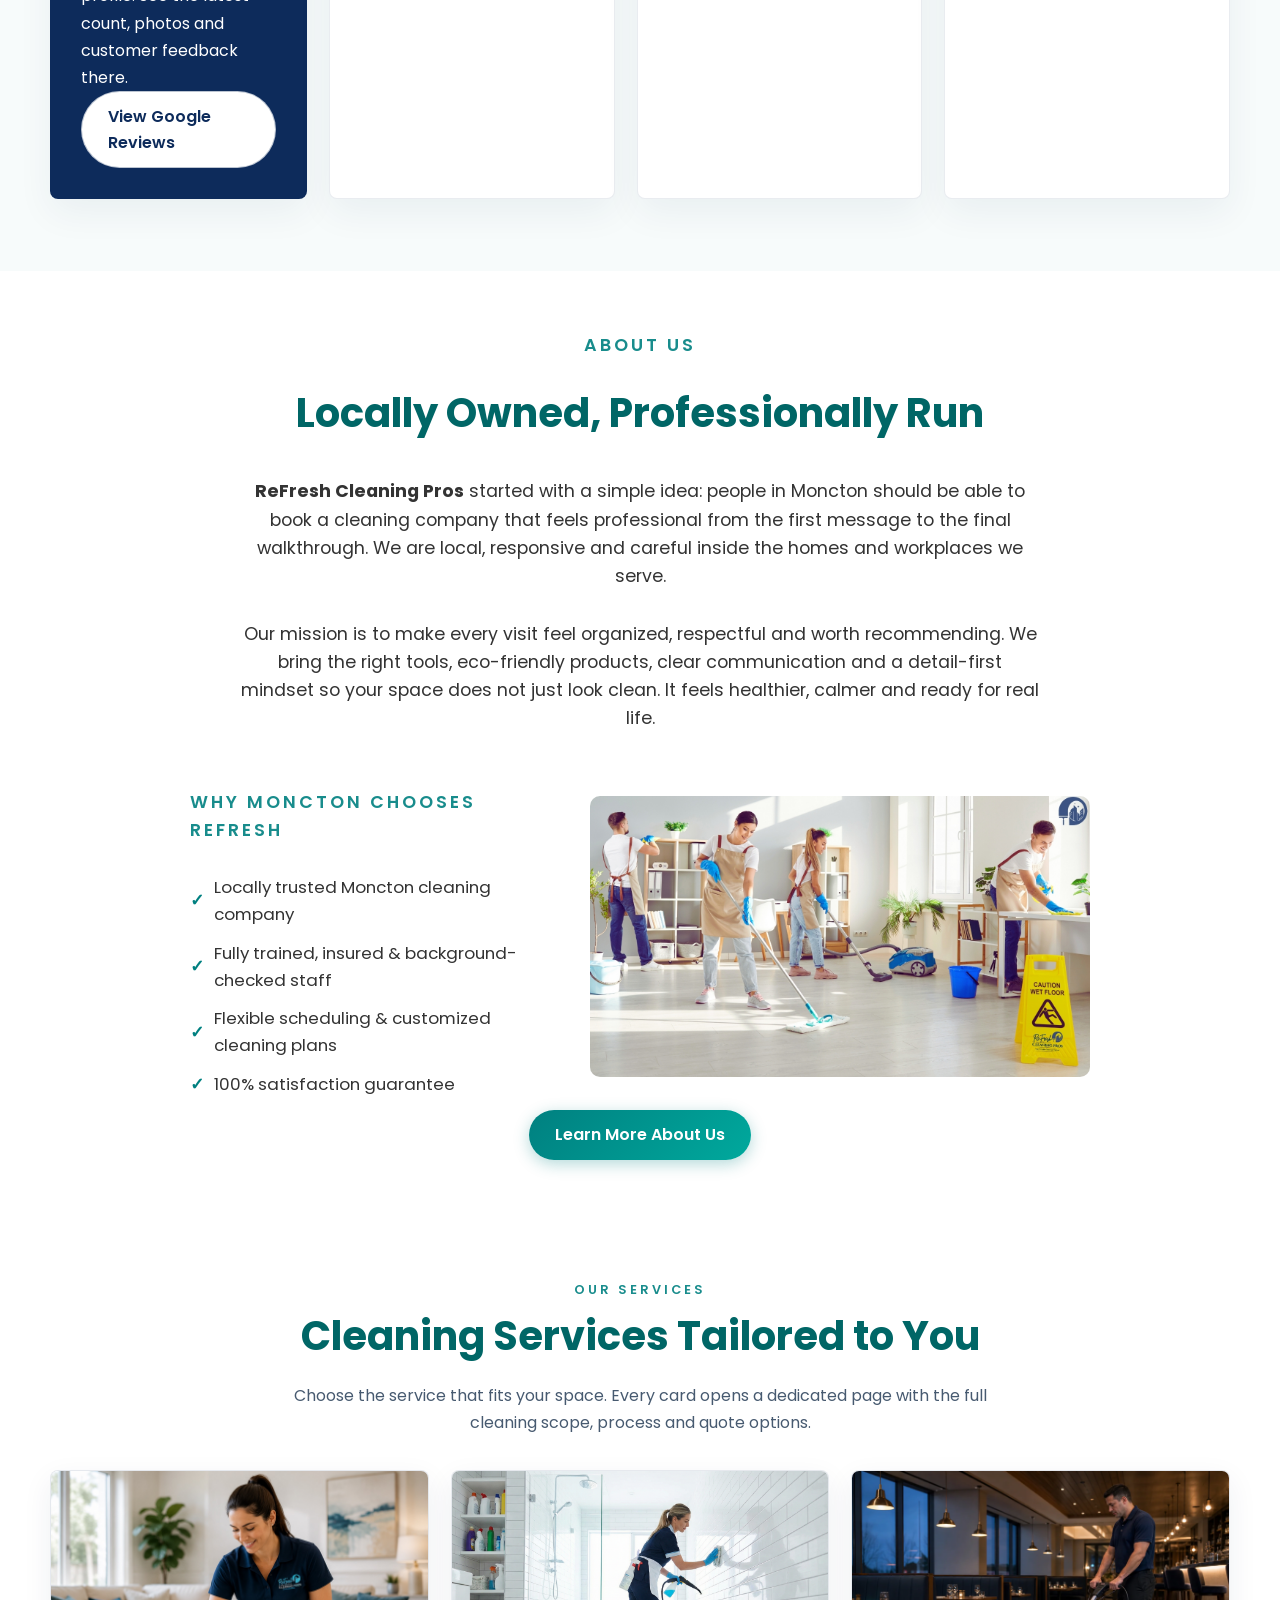
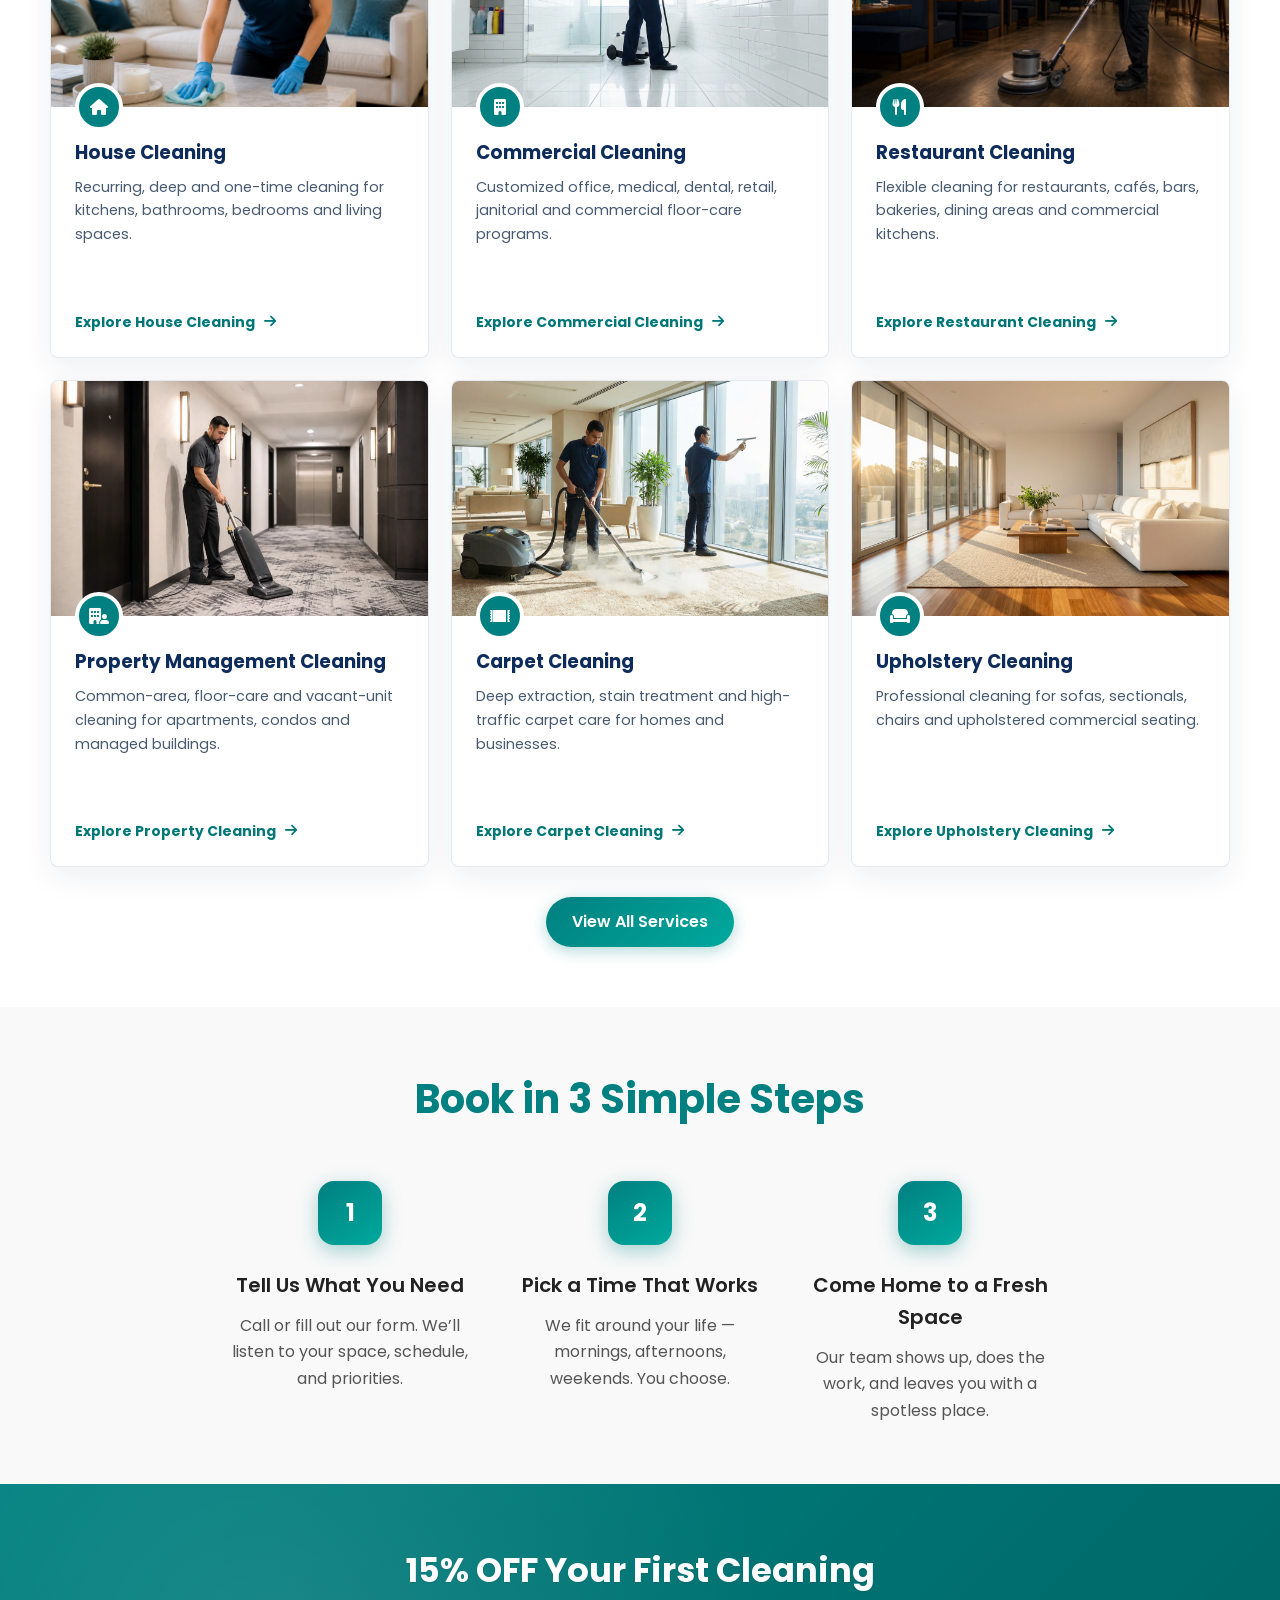
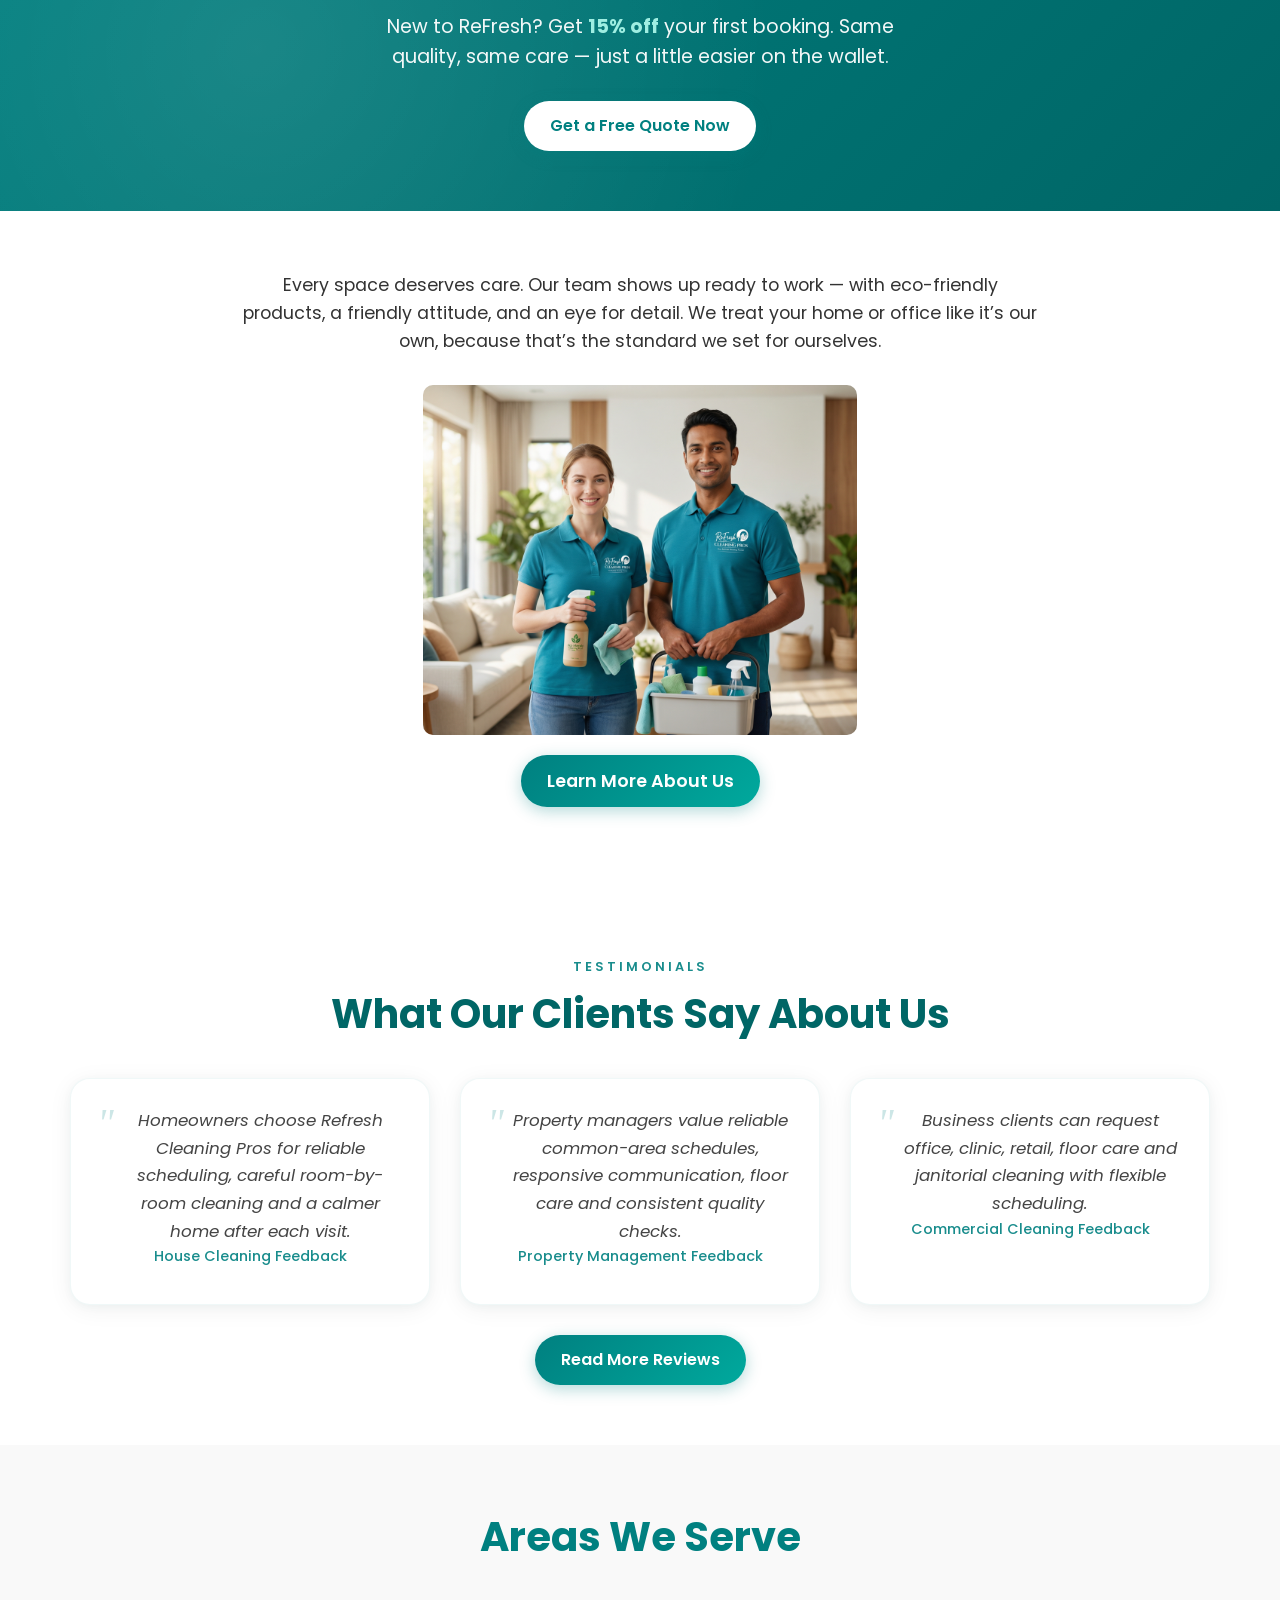
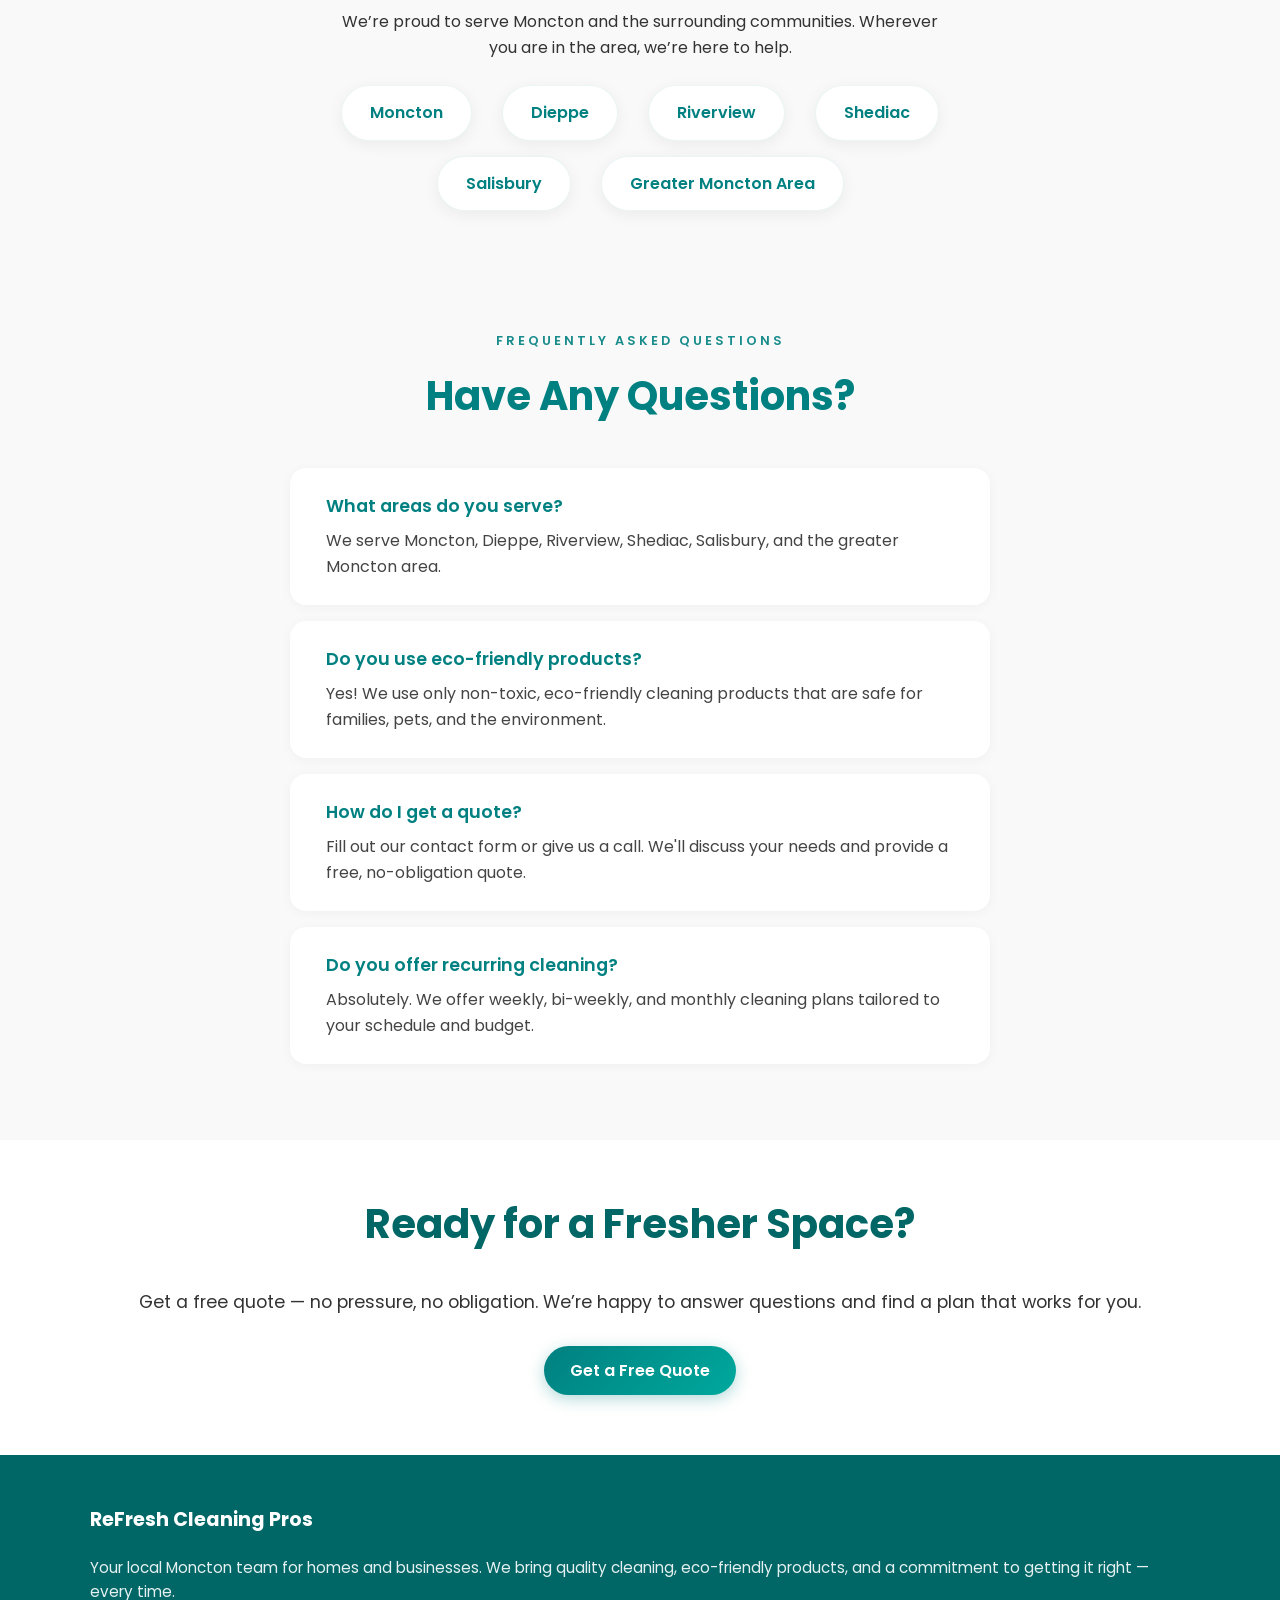
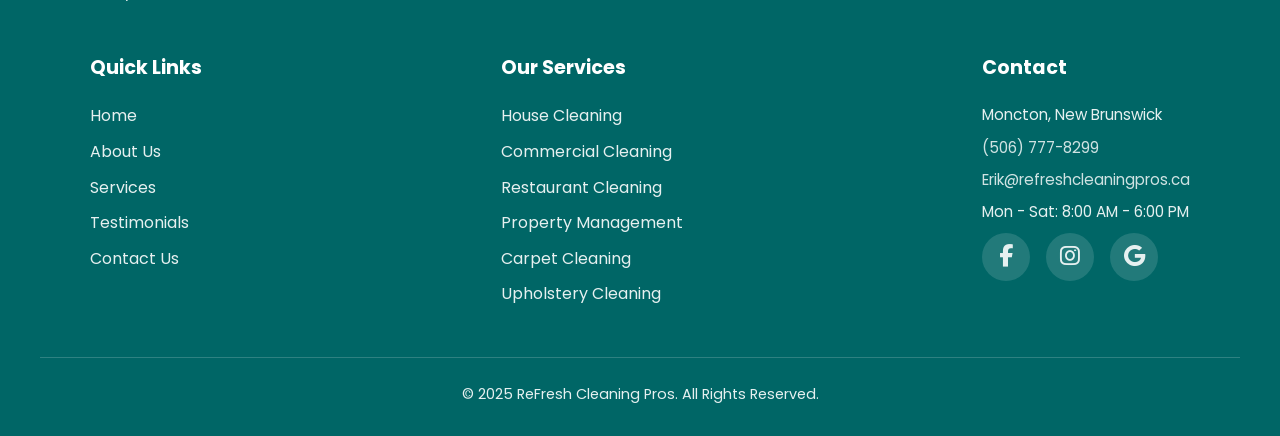
==== commit 72f39a5d: "Add property management service and refresh homepage" ====
--- a/index.html
+++ b/index.html
@@ -82,7 +82,7 @@
         <div class="top-bar-left">
             <span><i class="fa-regular fa-clock"></i> Mon - Sat: 8:00 AM - 6:00 PM</span>
             <a href="tel:+15067778299"><i class="fa-solid fa-phone"></i> (506) 777-8299</a>
-            <a href="mailto:info@refreshcleaningpros.ca"><i class="fa-solid fa-envelope"></i> info@refreshcleaningpros.ca</a>
+            <a href="mailto:Erik@refreshcleaningpros.ca"><i class="fa-solid fa-envelope"></i> Erik@refreshcleaningpros.ca</a>
         </div>
         <div class="top-bar-social">
             <a href="https://www.facebook.com/share/17tY4tqbep/?mibextid=wwXIfr" target="_blank" rel="noopener noreferrer" aria-label="Facebook"><i class="fab fa-facebook-f"></i></a>
@@ -108,7 +108,7 @@
                         <li><a href="restaurant-cleaning-moncton.html">Restaurant Cleaning</a></li>
                         <li><a href="carpet-cleaning-moncton.html">Carpet Cleaning</a></li>
                         <li><a href="upholstery-cleaning-moncton.html">Upholstery Cleaning</a></li>
-                        <li><a href="move-in-move-out-cleaning-moncton.html">Move In / Move Out</a></li>
+                        <li><a href="property-management-cleaning-moncton.html">Property Management</a></li>
                     </ul>
                 </li>
                 <li><a href="about.html">About Us</a></li>
@@ -237,54 +237,62 @@
     <section class="services reveal" id="services" role="region" aria-label="Services">
         <p class="section-label">Our Services</p>
         <h2>Cleaning Services Tailored to You</h2>
-        <div class="service-list">
-            <div class="service">
+        <p class="services-intro">Choose the service that fits your space. Every card opens a dedicated page with the full cleaning scope, process and quote options.</p>
+        <div class="home-services-grid">
+            <a class="home-service-card" href="house-cleaning-moncton.html" aria-label="Explore house cleaning services">
                 <img src="./assets/images/services/residential-cleaning-card-moncton.png" alt="Refresh Cleaning Pros residential cleaner wiping a living room table in Moncton" loading="lazy">
-                <h3>House Cleaning</h3>
-                <ul>
-                    <li>Standard house cleaning (dusting, vacuuming, mopping)</li>
-                    <li>Deep cleaning services</li>
-                    <li>Move-in / move-out cleaning</li>
-                    <li>Seasonal &amp; occasional cleaning</li>
-                </ul>
-                <a href="house-cleaning-moncton.html" class="cta" style="display: inline-block; margin-top: 15px;">Learn More</a>
-            </div>
-            <div class="service">
-                <img src="./assets/images/services/carpet-window-cleaning-moncton.png" alt="Carpet and upholstery cleaning service Moncton" loading="lazy">
-                <h3>Carpet &amp; Upholstery Cleaning</h3>
-                <ul>
-                    <li>Deep extraction and stain treatment</li>
-                    <li>Pet odor and high-traffic carpet support</li>
-                    <li>Sofa, sectional and chair cleaning</li>
-                    <li>Family-conscious product choices</li>
-                </ul>
-                <a href="carpet-cleaning-moncton.html" class="cta" style="display: inline-block; margin-top: 15px;">Carpet Cleaning</a>
-                <a href="upholstery-cleaning-moncton.html" class="cta cta-outline" style="display: inline-block; margin-top: 15px;">Upholstery</a>
-            </div>
-            <div class="service">
-                <img src="./assets/images/services/deep-cleaning-service-moncton.png" alt="Deep cleaning and custom cleaning service Moncton NB" loading="lazy">
-                <h3>Commercial Cleaning</h3>
-                <ul>
-                    <li>Office, restaurant, retail, medical and dental cleaning</li>
-                    <li>Floor care and janitorial services</li>
-                    <li>After-hours and recurring cleaning schedules</li>
-                    <li>Custom quality control for businesses</li>
-                </ul>
-                <a href="office-cleaning-moncton.html" class="cta" style="display: inline-block; margin-top: 15px;">Learn More</a>
-                <a href="restaurant-cleaning-moncton.html" class="cta cta-outline" style="display: inline-block; margin-top: 15px;">Restaurant Cleaning</a>
-            </div>
-            <div class="service">
-                <img src="./assets/images/services/deep-cleaning-additional-moncton.png" alt="Move out cleaning service for Moncton homes and rentals" loading="lazy">
-                <h3>Move-In / Move-Out Cleaning</h3>
-                <ul>
-                    <li>Complete kitchen cleaning</li>
-                    <li>Bathroom sanitization</li>
-                    <li>Inside appliances available on request</li>
-                    <li>Baseboards and detail work</li>
-                    <li>Ready for inspection</li>
-                </ul>
-                <a href="move-in-move-out-cleaning-moncton.html" class="cta" style="display: inline-block; margin-top: 15px;">Learn More</a>
-            </div>
+                <div class="home-service-card-body">
+                    <span class="home-service-icon"><i class="fa-solid fa-house"></i></span>
+                    <h3>House Cleaning</h3>
+                    <p>Recurring, deep and one-time cleaning for kitchens, bathrooms, bedrooms and living spaces.</p>
+                    <span class="home-service-link">Explore House Cleaning <i class="fa-solid fa-arrow-right"></i></span>
+                </div>
+            </a>
+            <a class="home-service-card" href="office-cleaning-moncton.html" aria-label="Explore commercial cleaning services">
+                <img src="./assets/images/services/deep-cleaning-service-moncton.png" alt="Professional commercial cleaning service in Greater Moncton" loading="lazy">
+                <div class="home-service-card-body">
+                    <span class="home-service-icon"><i class="fa-solid fa-building"></i></span>
+                    <h3>Commercial Cleaning</h3>
+                    <p>Customized office, medical, dental, retail, janitorial and commercial floor-care programs.</p>
+                    <span class="home-service-link">Explore Commercial Cleaning <i class="fa-solid fa-arrow-right"></i></span>
+                </div>
+            </a>
+            <a class="home-service-card" href="restaurant-cleaning-moncton.html" aria-label="Explore restaurant cleaning services">
+                <img src="./assets/images/restaurant/restaurant-cleaning-hero-moncton.webp" alt="Professional restaurant floor cleaning in Greater Moncton" loading="lazy">
+                <div class="home-service-card-body">
+                    <span class="home-service-icon"><i class="fa-solid fa-utensils"></i></span>
+                    <h3>Restaurant Cleaning</h3>
+                    <p>Flexible cleaning for restaurants, cafés, bars, bakeries, dining areas and commercial kitchens.</p>
+                    <span class="home-service-link">Explore Restaurant Cleaning <i class="fa-solid fa-arrow-right"></i></span>
+                </div>
+            </a>
+            <a class="home-service-card" href="property-management-cleaning-moncton.html" aria-label="Explore property management cleaning services">
+                <img src="./assets/images/property-management/condo-hallway-cleaning-moncton.webp" alt="Property management cleaning for a Greater Moncton condominium building" loading="lazy">
+                <div class="home-service-card-body">
+                    <span class="home-service-icon"><i class="fa-solid fa-building-user"></i></span>
+                    <h3>Property Management Cleaning</h3>
+                    <p>Common-area, floor-care and vacant-unit cleaning for apartments, condos and managed buildings.</p>
+                    <span class="home-service-link">Explore Property Cleaning <i class="fa-solid fa-arrow-right"></i></span>
+                </div>
+            </a>
+            <a class="home-service-card" href="carpet-cleaning-moncton.html" aria-label="Explore carpet cleaning services">
+                <img src="./assets/images/services/carpet-window-cleaning-moncton.png" alt="Professional carpet extraction cleaning in Moncton" loading="lazy">
+                <div class="home-service-card-body">
+                    <span class="home-service-icon"><i class="fa-solid fa-rug"></i></span>
+                    <h3>Carpet Cleaning</h3>
+                    <p>Deep extraction, stain treatment and high-traffic carpet care for homes and businesses.</p>
+                    <span class="home-service-link">Explore Carpet Cleaning <i class="fa-solid fa-arrow-right"></i></span>
+                </div>
+            </a>
+            <a class="home-service-card" href="upholstery-cleaning-moncton.html" aria-label="Explore upholstery cleaning services">
+                <img src="./assets/images/hero/hero-modern-living-room.png" alt="Fresh upholstered sofa ready for professional upholstery cleaning in Moncton" loading="lazy">
+                <div class="home-service-card-body">
+                    <span class="home-service-icon"><i class="fa-solid fa-couch"></i></span>
+                    <h3>Upholstery Cleaning</h3>
+                    <p>Professional cleaning for sofas, sectionals, chairs and upholstered commercial seating.</p>
+                    <span class="home-service-link">Explore Upholstery Cleaning <i class="fa-solid fa-arrow-right"></i></span>
+                </div>
+            </a>
         </div>
         <p style="margin-top: 30px;"><a href="services.html" class="cta">View All Services</a></p>
     </section>
@@ -331,8 +339,8 @@
                 <span>House Cleaning Feedback</span>
             </div>
             <div class="testimonial">
-                <p>Move clients value detailed kitchens, sanitized bathrooms, appliance cleaning options and inspection-ready finishing touches.</p>
-                <span>Move-In / Move-Out Feedback</span>
+                <p>Property managers value reliable common-area schedules, responsive communication, floor care and consistent quality checks.</p>
+                <span>Property Management Feedback</span>
             </div>
             <div class="testimonial">
                 <p>Business clients can request office, clinic, retail, floor care and janitorial cleaning with flexible scheduling.</p>
@@ -404,16 +412,18 @@
                 <h3>Our Services</h3>
                 <ul>
                     <li><a href="house-cleaning-moncton.html">House Cleaning</a></li>
-                    <li><a href="move-in-move-out-cleaning-moncton.html">Move In / Move Out</a></li>
+                    <li><a href="office-cleaning-moncton.html">Commercial Cleaning</a></li>
+                    <li><a href="restaurant-cleaning-moncton.html">Restaurant Cleaning</a></li>
+                    <li><a href="property-management-cleaning-moncton.html">Property Management</a></li>
                     <li><a href="carpet-cleaning-moncton.html">Carpet Cleaning</a></li>
                     <li><a href="upholstery-cleaning-moncton.html">Upholstery Cleaning</a></li>
-                    <li><a href="office-cleaning-moncton.html">Commercial Cleaning</a></li>
                 </ul>
             </div>
             <div class="footer-col">
                 <h3>Contact</h3>
                 <p>Moncton, New Brunswick</p>
                 <p><a href="tel:+15067778299">(506) 777-8299</a></p>
+                <p><a href="mailto:Erik@refreshcleaningpros.ca">Erik@refreshcleaningpros.ca</a></p>
                 <p>Mon - Sat: 8:00 AM - 6:00 PM</p>
                 <p class="social-links">
                     <a href="https://www.facebook.com/share/17tY4tqbep/?mibextid=wwXIfr" target="_blank" rel="noopener noreferrer" aria-label="Facebook"><i class="fab fa-facebook-f"></i></a>
--- a/assets/styles.css
+++ b/assets/styles.css
@@ -667,6 +667,155 @@
     object-position: center;
     flex-shrink: 0;
     border-radius: 20px 20px 0 0;
+}
+
+/* Homepage service directory */
+.services-intro {
+    max-width: 720px;
+    margin: -18px auto 34px;
+    color: #475a70;
+    font-size: 1rem;
+    line-height: 1.7;
+}
+
+.home-services-grid {
+    width: min(1180px, 100%);
+    display: grid;
+    grid-template-columns: repeat(3, minmax(0, 1fr));
+    gap: 22px;
+    margin: 0 auto;
+    text-align: left;
+}
+
+.home-service-card {
+    min-width: 0;
+    display: flex;
+    flex-direction: column;
+    overflow: hidden;
+    border: 1px solid rgba(13, 43, 91, 0.1);
+    border-radius: 8px;
+    background: #fff;
+    box-shadow: 0 10px 30px rgba(13, 43, 91, 0.07);
+    color: #10213f;
+    text-decoration: none;
+    transition: transform 0.25s ease, border-color 0.25s ease, box-shadow 0.25s ease;
+}
+
+.home-service-card:hover,
+.home-service-card:focus-visible {
+    transform: translateY(-5px);
+    border-color: rgba(0, 128, 128, 0.52);
+    box-shadow: 0 18px 42px rgba(13, 43, 91, 0.13);
+}
+
+.home-service-card:focus-visible {
+    outline: 3px solid rgba(0, 128, 128, 0.25);
+    outline-offset: 3px;
+}
+
+.home-service-card > img {
+    width: 100%;
+    aspect-ratio: 16 / 10;
+    object-fit: cover;
+    object-position: center;
+    border-radius: 0;
+    transition: transform 0.35s ease;
+}
+
+.home-service-card:hover > img {
+    transform: scale(1.025);
+}
+
+.home-service-card-body {
+    min-height: 250px;
+    display: flex;
+    flex: 1;
+    flex-direction: column;
+    position: relative;
+    padding: 34px 24px 24px;
+}
+
+.home-service-icon {
+    width: 48px;
+    height: 48px;
+    display: grid;
+    place-items: center;
+    position: absolute;
+    top: -24px;
+    left: 24px;
+    border: 4px solid #fff;
+    border-radius: 50%;
+    background: #008080;
+    color: #fff;
+    font-size: 1rem;
+}
+
+.home-service-card h3 {
+    margin-bottom: 10px;
+    color: #0d2b5b;
+    font-size: 1.15rem;
+    line-height: 1.35;
+}
+
+.home-service-card p {
+    margin-bottom: 22px;
+    color: #475a70;
+    font-size: 0.9rem;
+    line-height: 1.65;
+}
+
+.home-service-link {
+    display: flex;
+    align-items: center;
+    gap: 9px;
+    margin-top: auto;
+    color: #007777;
+    font-size: 0.87rem;
+    font-weight: 700;
+}
+
+.home-service-link i {
+    transition: transform 0.2s ease;
+}
+
+.home-service-card:hover .home-service-link i {
+    transform: translateX(4px);
+}
+
+@media (max-width: 991px) {
+    .home-services-grid {
+        grid-template-columns: repeat(2, minmax(0, 1fr));
+    }
+}
+
+@media (max-width: 650px) {
+    .services-intro {
+        margin-top: -20px;
+        margin-bottom: 26px;
+        font-size: 0.92rem;
+    }
+
+    .home-services-grid {
+        grid-template-columns: 1fr;
+        gap: 18px;
+    }
+
+    .home-service-card-body {
+        min-height: 220px;
+        padding: 32px 20px 22px;
+    }
+
+    .home-service-icon {
+        left: 20px;
+    }
+}
+
+@media (prefers-reduced-motion: reduce) {
+    .home-service-card,
+    .home-service-card > img,
+    .home-service-link i {
+        transition: none;
+    }
 }
 
 .service ul {
@@ -2715,6 +2864,651 @@
     .restaurant-feature-card,
     .restaurant-related-card,
     .restaurant-related-card span i {
+        transition: none;
+    }
+}
+
+/* Property management and building cleaning page */
+.property-page {
+    --property-navy: #0b2545;
+    --property-navy-deep: #061a31;
+    --property-gold: #d4af37;
+    --property-gold-soft: #f7f0d8;
+    --property-gray: #f4f6f7;
+    --restaurant-navy: #0b2545;
+    --restaurant-gold: #d4af37;
+}
+
+.property-page .section-label {
+    color: #9a7615;
+}
+
+.property-hero {
+    min-height: 730px;
+    position: relative;
+    display: flex;
+    align-items: center;
+    overflow: hidden;
+    isolation: isolate;
+    background: var(--property-navy);
+}
+
+.property-hero > img,
+.property-hero-shade {
+    position: absolute;
+    inset: 0;
+    width: 100%;
+    height: 100%;
+}
+
+.property-hero > img {
+    z-index: -2;
+    object-fit: cover;
+    object-position: center;
+}
+
+.property-hero-shade {
+    z-index: -1;
+    background: linear-gradient(90deg, rgba(6, 26, 49, 0.97) 0%, rgba(6, 26, 49, 0.92) 39%, rgba(6, 26, 49, 0.54) 62%, rgba(6, 26, 49, 0.08) 100%);
+}
+
+.property-hero-inner {
+    width: min(1180px, calc(100% - 80px));
+    margin: 0 auto;
+    padding: 72px 0;
+    color: #fff;
+}
+
+.property-hero-inner > * {
+    max-width: 720px;
+}
+
+.property-hero .section-label {
+    color: #efd675;
+    margin-bottom: 14px;
+}
+
+.property-hero h1 {
+    max-width: 780px;
+    color: #fff;
+    font-size: 4rem;
+    line-height: 1.05;
+    margin-bottom: 22px;
+    text-transform: uppercase;
+    letter-spacing: 0;
+}
+
+.property-hero-inner > p:not(.section-label) {
+    color: rgba(255, 255, 255, 0.9);
+    font-size: 1rem;
+    line-height: 1.75;
+    margin-bottom: 12px;
+}
+
+.property-hero-proof {
+    display: flex;
+    flex-wrap: wrap;
+    gap: 10px 22px;
+    list-style: none;
+    margin: 24px 0 28px;
+}
+
+.property-hero-proof li {
+    display: flex;
+    align-items: center;
+    gap: 8px;
+    font-size: 0.86rem;
+    font-weight: 700;
+}
+
+.property-hero-proof i,
+.property-trust .trust-item i {
+    color: #efd675;
+}
+
+.property-gold-cta {
+    border: 1px solid var(--property-gold);
+    background: var(--property-gold);
+    color: var(--property-navy-deep);
+    box-shadow: 0 10px 26px rgba(0, 0, 0, 0.2);
+}
+
+.property-gold-cta:hover {
+    border-color: #e5c457;
+    background: #e5c457;
+    color: var(--property-navy-deep);
+}
+
+.property-outline-cta {
+    border-color: rgba(255, 255, 255, 0.58);
+    background: rgba(255, 255, 255, 0.08);
+    color: #fff;
+    backdrop-filter: blur(8px);
+}
+
+.property-outline-cta:hover {
+    border-color: #fff;
+    background: #fff;
+    color: var(--property-navy);
+}
+
+.property-intro,
+.property-schedule-section,
+.property-related-section {
+    background: var(--property-gray);
+}
+
+.property-photo {
+    min-height: 520px;
+}
+
+.property-photo img {
+    object-position: center;
+}
+
+.property-solution-grid {
+    display: grid;
+    grid-template-columns: repeat(3, minmax(0, 1fr));
+    gap: 18px;
+}
+
+.property-solution-card {
+    min-height: 390px;
+    padding: 30px 26px;
+    border: 1px solid rgba(11, 37, 69, 0.1);
+    border-top: 3px solid transparent;
+    border-radius: 8px;
+    background: #fff;
+    box-shadow: 0 12px 34px rgba(11, 37, 69, 0.07);
+    transition: transform 0.25s ease, border-color 0.25s ease, box-shadow 0.25s ease;
+}
+
+.property-solution-card:hover {
+    transform: translateY(-5px);
+    border-top-color: var(--property-gold);
+    box-shadow: 0 20px 42px rgba(11, 37, 69, 0.12);
+}
+
+.property-solution-card > i {
+    width: 56px;
+    height: 56px;
+    display: grid;
+    place-items: center;
+    margin-bottom: 20px;
+    border-radius: 50%;
+    background: var(--property-navy);
+    color: #efd675;
+    font-size: 1.35rem;
+}
+
+.property-solution-card h3,
+.property-feature h3,
+.property-process h3 {
+    color: var(--property-navy);
+    font-size: 1.05rem;
+    line-height: 1.35;
+    margin-bottom: 10px;
+    letter-spacing: 0;
+}
+
+.property-solution-card p {
+    color: #46566a;
+    font-size: 0.9rem;
+    line-height: 1.65;
+    margin-bottom: 16px;
+}
+
+.property-solution-card ul {
+    display: grid;
+    gap: 8px;
+    padding: 0;
+    list-style: none;
+    color: #243c5a;
+    font-size: 0.86rem;
+}
+
+.property-solution-card li::before {
+    content: "\f00c";
+    margin-right: 9px;
+    color: #a47d14;
+    font-family: "Font Awesome 6 Free";
+    font-weight: 900;
+}
+
+.property-dark-section,
+.property-types-section {
+    background: var(--property-navy);
+}
+
+.property-dark-section .section-heading h2,
+.property-dark-section .section-heading p,
+.property-types-section .section-heading h2,
+.property-types-section .section-heading p {
+    color: #fff;
+}
+
+.property-dark-section .section-label,
+.property-types-section .section-label {
+    color: #efd675;
+}
+
+.property-feature-grid {
+    display: grid;
+    grid-template-columns: repeat(5, minmax(0, 1fr));
+    border-top: 1px solid rgba(255, 255, 255, 0.13);
+    border-left: 1px solid rgba(255, 255, 255, 0.13);
+}
+
+.property-feature {
+    min-height: 230px;
+    padding: 26px 22px;
+    border-right: 1px solid rgba(255, 255, 255, 0.13);
+    border-bottom: 1px solid rgba(255, 255, 255, 0.13);
+    background: rgba(255, 255, 255, 0.03);
+    transition: background 0.25s ease;
+}
+
+.property-feature:hover {
+    background: rgba(255, 255, 255, 0.08);
+}
+
+.property-feature > i {
+    color: #efd675;
+    font-size: 1.55rem;
+    margin-bottom: 20px;
+}
+
+.property-feature h3,
+.property-feature p {
+    color: #fff;
+}
+
+.property-feature p {
+    font-size: 0.84rem;
+    line-height: 1.65;
+}
+
+.property-project-grid {
+    display: grid;
+    grid-template-columns: repeat(12, minmax(0, 1fr));
+    grid-auto-rows: 250px;
+    gap: 16px;
+}
+
+.property-project {
+    position: relative;
+    grid-column: span 5;
+    overflow: hidden;
+    border-radius: 8px;
+    background: var(--property-navy);
+}
+
+.property-project.large {
+    grid-column: span 7;
+    grid-row: span 2;
+}
+
+.property-project.wide {
+    grid-column: span 12;
+    min-height: 330px;
+}
+
+.property-project img {
+    width: 100%;
+    height: 100%;
+    object-fit: cover;
+    transition: transform 0.45s ease;
+}
+
+.property-project:hover img {
+    transform: scale(1.025);
+}
+
+.property-project figcaption {
+    position: absolute;
+    left: 0;
+    right: 0;
+    bottom: 0;
+    display: grid;
+    gap: 2px;
+    padding: 34px 22px 20px;
+    color: #fff;
+    background: linear-gradient(0deg, rgba(6, 26, 49, 0.94), transparent);
+}
+
+.property-project figcaption strong {
+    font-size: 1rem;
+}
+
+.property-project figcaption span {
+    color: rgba(255, 255, 255, 0.82);
+    font-size: 0.82rem;
+}
+
+.property-schedule-grid {
+    display: grid;
+    grid-template-columns: repeat(2, minmax(0, 1fr));
+    gap: 12px;
+    margin-top: 26px;
+}
+
+.property-schedule-grid > div {
+    min-height: 64px;
+    display: flex;
+    align-items: center;
+    gap: 12px;
+    padding: 13px 15px;
+    border: 1px solid rgba(11, 37, 69, 0.11);
+    border-radius: 6px;
+    background: #fff;
+    color: var(--property-navy);
+    font-size: 0.86rem;
+    font-weight: 700;
+}
+
+.property-schedule-grid i {
+    width: 35px;
+    height: 35px;
+    display: grid;
+    place-items: center;
+    flex: 0 0 auto;
+    border-radius: 50%;
+    background: var(--property-gold-soft);
+    color: #8d6b12;
+}
+
+.property-type-grid {
+    display: grid;
+    grid-template-columns: repeat(3, minmax(0, 1fr));
+    gap: 12px;
+}
+
+.property-type {
+    min-height: 82px;
+    display: flex;
+    align-items: center;
+    gap: 14px;
+    padding: 18px 20px;
+    border: 1px solid rgba(255, 255, 255, 0.13);
+    border-radius: 6px;
+    background: rgba(255, 255, 255, 0.06);
+    color: #fff;
+    font-size: 0.9rem;
+    font-weight: 600;
+}
+
+.property-type i {
+    width: 28px;
+    color: #efd675;
+    text-align: center;
+    font-size: 1.2rem;
+}
+
+.property-process-section {
+    background: #fff;
+}
+
+.property-process-grid {
+    display: grid;
+    grid-template-columns: repeat(5, minmax(0, 1fr));
+    position: relative;
+}
+
+.property-process-grid::before {
+    content: "";
+    position: absolute;
+    top: 56px;
+    left: 10%;
+    right: 10%;
+    border-top: 1px dashed rgba(154, 118, 21, 0.65);
+}
+
+.property-process {
+    position: relative;
+    z-index: 1;
+    padding: 10px 18px 20px;
+    text-align: center;
+}
+
+.property-process > span {
+    width: 28px;
+    height: 28px;
+    display: grid;
+    place-items: center;
+    position: absolute;
+    top: 0;
+    left: calc(50% + 24px);
+    border-radius: 50%;
+    background: var(--property-gold);
+    color: var(--property-navy);
+    font-size: 0.7rem;
+    font-weight: 700;
+}
+
+.property-process > i {
+    width: 82px;
+    height: 82px;
+    display: grid;
+    place-items: center;
+    margin: 5px auto 22px;
+    border: 6px solid #fff;
+    border-radius: 50%;
+    background: var(--property-navy);
+    color: #efd675;
+    font-size: 1.5rem;
+}
+
+.property-process p {
+    color: #485970;
+    font-size: 0.82rem;
+    line-height: 1.6;
+}
+
+.property-impact-section {
+    border-top: 1px solid rgba(11, 37, 69, 0.08);
+}
+
+.property-coverage-section {
+    padding-top: 0;
+    background: #fff;
+}
+
+.property-coverage {
+    display: grid;
+    grid-template-columns: 1fr 1.2fr;
+    gap: 54px;
+    align-items: center;
+    padding: 42px;
+    border-radius: 8px;
+    background: var(--property-navy);
+    color: #fff;
+}
+
+.property-coverage h2,
+.property-coverage p {
+    color: #fff;
+}
+
+.property-coverage .section-label {
+    color: #efd675;
+}
+
+.property-coverage ul {
+    display: grid;
+    grid-template-columns: repeat(2, minmax(0, 1fr));
+    gap: 10px;
+    list-style: none;
+}
+
+.property-coverage li {
+    padding: 12px 14px;
+    border-left: 2px solid var(--property-gold);
+    background: rgba(255, 255, 255, 0.06);
+    font-size: 0.86rem;
+    font-weight: 600;
+}
+
+.property-faq .faq-accordion details[open] {
+    border-color: rgba(212, 175, 55, 0.6);
+    box-shadow: 0 10px 28px rgba(11, 37, 69, 0.06);
+}
+
+.property-faq .faq-accordion summary::after {
+    color: #8d6b12;
+}
+
+.property-quote-section {
+    scroll-margin-top: 84px;
+    background: var(--property-gray);
+}
+
+.property-quote-card {
+    border-top: 4px solid var(--property-gold);
+}
+
+@media (max-width: 1100px) {
+    .property-hero h1 {
+        font-size: 3.35rem;
+    }
+
+    .property-feature-grid {
+        grid-template-columns: repeat(3, minmax(0, 1fr));
+    }
+
+    .property-process-grid {
+        grid-template-columns: repeat(3, minmax(0, 1fr));
+        gap: 26px 0;
+    }
+
+    .property-process-grid::before {
+        display: none;
+    }
+}
+
+@media (max-width: 991px) {
+    .property-hero {
+        min-height: 700px;
+    }
+
+    .property-hero-inner {
+        width: min(100% - 48px, 760px);
+    }
+
+    .property-hero-shade {
+        background: linear-gradient(90deg, rgba(6, 26, 49, 0.97) 0%, rgba(6, 26, 49, 0.86) 64%, rgba(6, 26, 49, 0.48) 100%);
+    }
+
+    .property-solution-grid,
+    .property-type-grid {
+        grid-template-columns: repeat(2, minmax(0, 1fr));
+    }
+
+    .property-feature-grid {
+        grid-template-columns: repeat(2, minmax(0, 1fr));
+    }
+
+    .property-project-grid {
+        grid-template-columns: repeat(2, minmax(0, 1fr));
+        grid-auto-rows: 280px;
+    }
+
+    .property-project,
+    .property-project.large,
+    .property-project.wide {
+        grid-column: span 1;
+        grid-row: span 1;
+        min-height: 0;
+    }
+
+    .property-coverage {
+        grid-template-columns: 1fr;
+        gap: 28px;
+    }
+}
+
+@media (max-width: 768px) {
+    .property-hero {
+        min-height: 720px;
+        align-items: flex-end;
+    }
+
+    .property-hero > img {
+        object-position: 64% center;
+    }
+
+    .property-hero-shade {
+        background: linear-gradient(0deg, rgba(6, 26, 49, 0.99) 0%, rgba(6, 26, 49, 0.92) 58%, rgba(6, 26, 49, 0.4) 100%);
+    }
+
+    .property-hero-inner {
+        width: calc(100% - 40px);
+        padding: 46px 0 38px;
+    }
+
+    .property-hero h1 {
+        font-size: 2.2rem;
+    }
+
+    .property-hero-inner > p:not(.section-label) {
+        font-size: 0.88rem;
+        line-height: 1.6;
+    }
+
+    .property-hero-proof {
+        gap: 8px 14px;
+    }
+
+    .property-hero-proof li {
+        font-size: 0.76rem;
+    }
+
+    .property-hero .service-actions {
+        display: none;
+    }
+
+    .property-solution-grid,
+    .property-feature-grid,
+    .property-project-grid,
+    .property-schedule-grid,
+    .property-type-grid,
+    .property-process-grid {
+        grid-template-columns: 1fr;
+    }
+
+    .property-solution-card,
+    .property-feature {
+        min-height: auto;
+    }
+
+    .property-project-grid {
+        grid-auto-rows: 250px;
+    }
+
+    .property-photo {
+        min-height: 320px;
+    }
+
+    .property-process {
+        padding-inline: 14px;
+    }
+
+    .property-coverage {
+        padding: 30px 22px;
+    }
+
+    .property-coverage ul {
+        grid-template-columns: 1fr;
+    }
+
+    .property-quote-card {
+        padding: 28px 20px;
+    }
+}
+
+@media (prefers-reduced-motion: reduce) {
+    .property-solution-card,
+    .property-feature,
+    .property-project img {
         transition: none;
     }
 }
